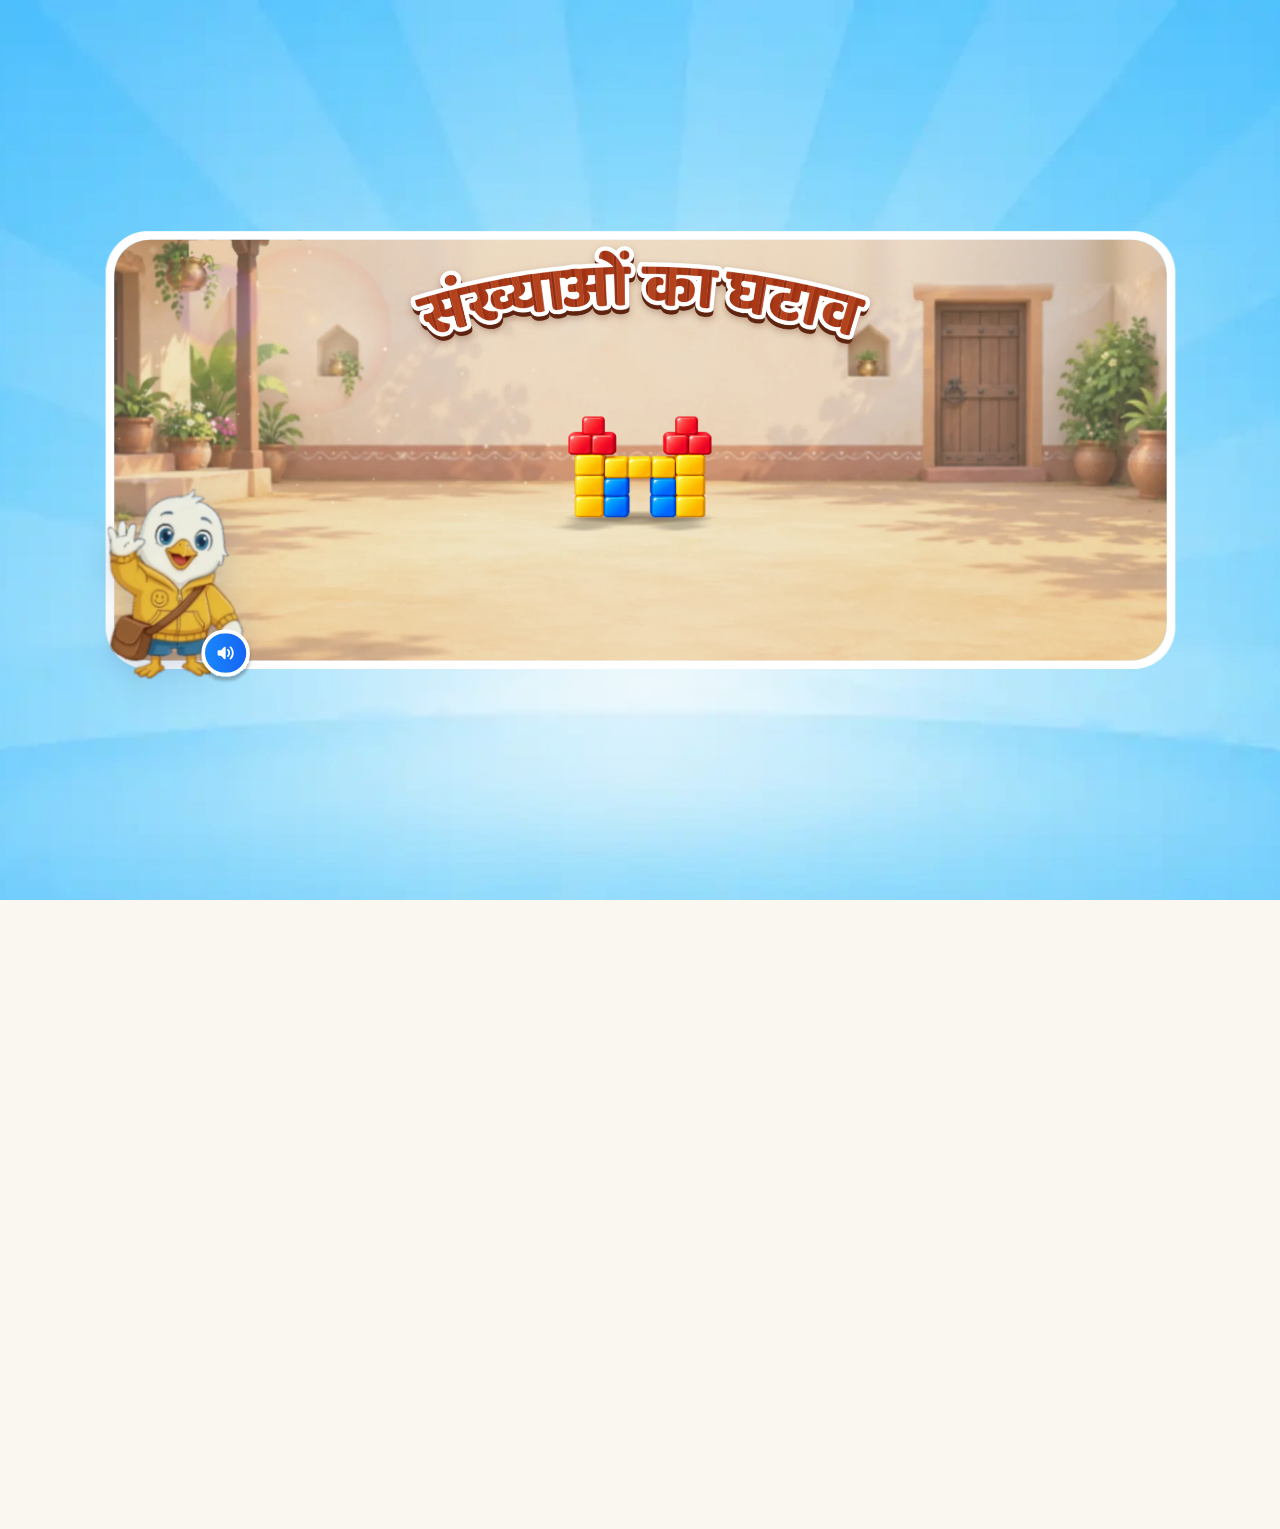
==== MTG2A01_L04_S01.html @ 0cf7c032 "made changes of lead review" ====
<!doctype html>
<html lang="hi" translate="no" class="notranslate">
<head>
<meta charset="utf-8">
<!-- [QA BUG_01] Chrome offered to translate the Hindi, and a translated page breaks the game (Translate rewrites the text the
     engine drives - in HI02H11 the Play button went). The lesson is never to be translated. -->
<meta name="google" content="notranslate">
<meta name="viewport" content="width=device-width, initial-scale=1, viewport-fit=cover">   <!-- [responsive] the page fills the whole screen (notch, home bar); app.js fits the stage inside the safe area -->
<title>SwiftPAL · MTG2A01_L04_S01 · संख्याओं का घटाव</title>
<link rel="icon" href="data:,">   <!-- [QA 15] no favicon request: the browser's automatic /favicon.ico 404 was the last console error -->
<!-- [QA 02] No blank white flash before the loader. style.css is a separate
     request, so without this the very first paint is unstyled. This inline rule
     lands the loader's own colour on the first frame. -->
<style>html,body{background:#FFFFFF;margin:0;}</style>
<link rel="stylesheet" href="style.css?v=20261117h">
<!-- [loading] the landing's own files start downloading with the page, alongside style.css - not only once app.js has
     arrived and asked for them (the boot loader waits for exactly these: app.js Assets, CRIT). http(s) only: on
     file:// a preload of a fetch() fails, and local files need no head start. -->
<script>(function(){ if(!/^https?:$/.test(location.protocol)) return;
  [["assets/fonts/baloo2-800.woff2", "font", "font/woff2"], ["assets/gif/new_landing_swiftee_anim.webp", "fetch"],
   ["assets/startnew_bg_plain.webp", "image"], ["assets/bg_landing_v3.webp", "image"], ["assets/pv_rod11.webp", "image"]
  ].forEach(function(f){ var l = document.createElement("link"); l.rel = "preload"; l.href = f[0]; l.as = f[1];
    if(f[2]) l.type = f[2]; if(f[1] !== "image") l.crossOrigin = "anonymous"; document.head.appendChild(l); });
})();</script>
</head>
<body class="is-start">
<div class="start-bg" aria-hidden="true"></div>
<!-- landing sky: the decorations baked into startnew_bg.webp cannot move, so a matching
     layer drifts + twinkles above it. Edge-masked, so it never competes with the centre card.
     Elements are generated at runtime by FLNMotion.sky (animation kit recipe 1). -->
<div class="sg-glow" aria-hidden="true"></div>
<div class="sg-sky"  aria-hidden="true"></div>
<div class="end-bg"  aria-hidden="true"></div>   <!-- [20a] body-level: position:fixed must NOT sit inside the transformed .stage or it gets hijacked to the stage box (leaves letterbox band) -->

<!-- BOOT LOADER — [template] r4/P2: white boot screen, no-tap auto-dismiss (see boot()) -->
<div class="boot-loader" id="bootLoader">
  <img src="assets/gif/loader.webp" alt="">
</div>

<div class="stage-wrap">
<!-- [responsive] the bands beside / above the stage: 8 mirrored copies of the stage's own backdrop (app.js Screen.bleed) -->
<div class="stage-bleed" id="stageBleed" aria-hidden="true"><i class="b-l"></i><i class="b-r"></i><i class="b-t"></i><i class="b-b"></i><i class="b-tl"></i><i class="b-tr"></i><i class="b-bl"></i><i class="b-br"></i></div>
<div class="stage" id="stage">

  <div class="stage-inner">
    <!-- HEADER -->
    <div class="header-row">
      <div class="prompt-band"><div class="prompt-text" id="promptText">…</div></div>
      <div class="audio-chip" id="audioChip" title="आवाज़ सुनो"><svg viewBox="0 0 62 60" fill="none" xmlns="http://www.w3.org/2000/svg" aria-label="Audio"><g filter="url(#hdrChipShadow)"><rect x="8" y="4" width="46" height="44" rx="22" fill="url(#hdrChipGrad)"/><rect x="6" y="2" width="50" height="48" rx="24" stroke="white" stroke-width="4"/><path d="M29.8466 19.0574C29.8804 19.0524 29.9145 19.0496 29.9487 19.0488C30.6094 19.0317 31.0021 19.5124 31.0015 20.1414C31.0008 20.9661 31.0003 21.7911 31.0005 22.6158L31.001 27.7212L31.0009 30.5591C31.0009 31.0364 31.0122 31.5472 30.9863 32.0228C30.9662 32.2709 30.902 32.4608 30.7251 32.643C30.3831 32.9952 29.8337 33.0842 29.4386 32.7671C29.0784 32.4781 28.7473 32.1159 28.4181 31.7862L26.4414 29.8087C26.1771 29.5426 25.9071 29.2636 25.6339 29.0081C25.0227 28.9649 24.3645 29.017 23.7487 28.9979C23.445 28.9885 23.1625 29.0211 22.8589 28.9606C22.3751 28.8616 22.0618 28.4823 22.0642 27.9824C22.0706 26.5937 22.0287 25.1949 22.0828 23.8081C22.0884 23.6626 22.2302 23.4334 22.3309 23.3252C22.454 23.1907 22.6146 23.0963 22.792 23.0543C23.0567 22.9904 23.5328 23.016 23.8224 23.0128C24.4143 23.0063 25.0171 23.0277 25.609 23.0073C25.6794 22.9529 25.8505 22.7743 25.919 22.706L26.5305 22.0945L28.5396 20.0838C28.9157 19.7059 29.3217 19.1749 29.8466 19.0574Z" fill="white"/><path class="wv wv2" d="M36.2367 18.6905C36.8783 18.6449 37.3041 19.231 37.6725 19.6829C38.7675 21.0046 39.4982 22.5894 39.7923 24.2804C40.2503 26.8763 39.6548 29.5478 38.1378 31.7035C37.8393 32.1274 37.508 32.5324 37.149 32.9063C36.9404 33.1236 36.7646 33.2558 36.4622 33.3081C36.2013 33.3412 35.9378 33.2717 35.7272 33.1144C35.5185 32.9615 35.3816 32.7298 35.3483 32.4733C35.2786 31.9235 35.5696 31.6821 35.8914 31.3297C36.0448 31.1639 36.1901 30.9908 36.3269 30.811C38.3669 28.136 38.4986 24.4654 36.6555 21.6511C36.4826 21.3899 36.2966 21.1376 36.0984 20.8951C35.8252 20.5652 35.3947 20.2691 35.3472 19.8184C35.2845 19.2225 35.6439 18.768 36.2367 18.6905Z" fill="white"/><path class="wv wv1" d="M33.3868 21.5044C33.9769 21.4549 34.2563 21.7845 34.5981 22.1981C35.1982 22.924 35.6149 23.7691 35.8211 24.6886C36.171 26.2384 35.8867 27.8637 35.0314 29.2026C34.7421 29.6568 34.2333 30.3745 33.6937 30.4946C33.1633 30.5437 32.6759 30.2927 32.5495 29.7376C32.3921 29.0462 32.9849 28.6956 33.3274 28.1763C34.2088 26.833 34.1932 25.0908 33.288 23.7635C33.0747 23.4522 32.6159 23.0564 32.5518 22.7133C32.4377 22.1027 32.7745 21.619 33.3868 21.5044Z" fill="white"/></g><defs><filter id="hdrChipShadow" x="0" y="0" width="62" height="60" filterUnits="userSpaceOnUse" color-interpolation-filters="sRGB"><feFlood flood-opacity="0" result="BackgroundImageFix"/><feColorMatrix in="SourceAlpha" type="matrix" values="0 0 0 0 0 0 0 0 0 0 0 0 0 0 0 0 0 0 127 0" result="hardAlpha"/><feOffset dy="4"/><feGaussianBlur stdDeviation="2"/><feComposite in2="hardAlpha" operator="out"/><feColorMatrix type="matrix" values="0 0 0 0 0 0 0 0 0 0 0 0 0 0 0 0 0 0 0.25 0"/><feBlend mode="normal" in2="BackgroundImageFix" result="effect1_dropShadow"/><feBlend mode="normal" in="SourceGraphic" in2="effect1_dropShadow" result="shape"/></filter><linearGradient id="hdrChipGrad" x1="8" y1="26" x2="54" y2="26" gradientUnits="userSpaceOnUse"><stop stop-color="#1987FC"/><stop offset="1" stop-color="#1565F4"/></linearGradient></defs></svg></div>
      <button class="hint-btn" id="hintBtn" title="संकेत">
        <svg viewBox="25 17 22 30" fill="none" xmlns="http://www.w3.org/2000/svg">
          <g class="bulb-rays" stroke="#FFFFFF" stroke-width="3" stroke-linecap="round">
            <line x1="36" y1="14" x2="36" y2="10"/>
            <line x1="25" y1="18" x2="22" y2="15"/>
            <line x1="47" y1="18" x2="50" y2="15"/>
            <line x1="21" y1="27" x2="17" y2="26.5"/>
            <line x1="51" y1="27" x2="55" y2="26.5"/>
          </g>
          <path class="bulb" d="M42.7872 19.7599C41.561 18.7514 40.125 18.0293 38.5841 17.6464C37.0432 17.2635 35.4363 17.2294 33.8806 17.5466C31.8091 17.965 29.9086 18.9894 28.4202 20.4896C26.9317 21.9899 25.9225 23.8985 25.5206 25.9733C25.227 27.5289 25.2804 29.1301 25.6768 30.6628C26.0732 32.1954 26.8029 33.6217 27.8139 34.8399C28.7522 35.8987 29.29 37.2526 29.3339 38.6666V42.6666C29.3339 43.7275 29.7553 44.7449 30.5055 45.495C31.2556 46.2452 32.273 46.6666 33.3339 46.6666H38.6672C39.7281 46.6666 40.7455 46.2452 41.4957 45.495C42.2458 44.7449 42.6672 43.7275 42.6672 42.6666V38.9199C42.712 37.3588 43.2855 35.8592 44.2939 34.6666C46.0607 32.481 46.8936 29.6864 46.6115 26.8901C46.3293 24.0938 44.955 21.5219 42.7872 19.7333V19.7599ZM40.0006 42.6666C40.0006 43.0202 39.8601 43.3594 39.61 43.6094C39.36 43.8595 39.0209 43.9999 38.6672 43.9999H33.3339C32.9803 43.9999 32.6411 43.8595 32.3911 43.6094C32.141 43.3594 32.0006 43.0202 32.0006 42.6666V41.3333H40.0006V42.6666ZM42.2272 33.0133C40.8866 34.6034 40.1044 36.5893 40.0006 38.6666H37.3339V34.6666C37.3339 34.313 37.1934 33.9738 36.9434 33.7238C36.6933 33.4737 36.3542 33.3333 36.0006 33.3333C35.647 33.3333 35.3078 33.4737 35.0578 33.7238C34.8077 33.9738 34.6672 34.313 34.6672 34.6666V38.6666H32.0006C31.9654 36.6241 31.2098 34.6596 29.8672 33.1199C28.9814 32.0586 28.3858 30.7858 28.1383 29.4257C27.8909 28.0656 28.0001 26.6646 28.4554 25.3593C28.9106 24.054 29.6963 22.8889 30.7359 21.9777C31.7755 21.0665 33.0335 20.4402 34.3872 20.1599C35.5506 19.9204 36.7528 19.9429 37.9064 20.2259C39.06 20.5089 40.1361 21.0452 41.0566 21.7959C41.9771 22.5466 42.7189 23.4928 43.2281 24.566C43.7374 25.6391 44.0012 26.8121 44.0006 27.9999C44.0093 29.8262 43.3824 31.5987 42.2272 33.0133Z" fill="white"/>
        </svg>
      </button>
    </div>

    <!-- SLIDE STAGE (engine swaps slides here) -->
    <div class="slide-stage">
      <div class="slide-host" id="slideHost"></div>
      <div class="nudge-hand" id="nudgeHand">
        <!-- FLN animation kit recipes 3 (treatment C, the plain press) + 4 (the tap ripple), review 2026-09-30:
             two wavefronts and three sparks break out of the fingertip as it touches, BEHIND the hand -->
        <span class="nh-tapfx" aria-hidden="true"><i class="fx-ro"></i><i class="fx-ri"></i><i class="fx-sp"></i></span>
        <img data-src="assets/nudge_hand_new.svg" alt="">   <!-- [loading] data-src: its file arrives with the lesson's UI art (app.js Assets), not ahead of the landing's -->
      </div>
    </div>

    <!-- Swiftie buddy: persistent, reacting character (replaces the static header photo + feedback popup) -->
    <div class="mascot-wrap" id="swBuddy"><div class="mascot-circle"><img class="mascot-img" id="swBuddyImg" alt=""></div></div>

    <!-- Nav button — kit-style pill, floats bottom-right -->
    <button class="nav-btn" id="navBtn" disabled>आगे</button>
  </div>


  <!-- TAP-TO-START — uses provided title-screen art -->
  <div class="start-gate" id="startGate">
    <div class="sg-card">
      <!-- ambient scene FX over the room art: sun flare in the window, sunlit dust, lamp-bulb flicker (decorative only) -->
      <div class="sg-fx" aria-hidden="true">
        <!-- soft lens flare in the window, no sun / no rays: one big hazy disc, a smaller violet disc
             overlapping it, a faint glint and a soft haze lobe. .sg-sun stays as a 0x0 anchor - the
             dust system in app.js reads the light source position from it. -->
        <div class="sg-sun"></div>
        <div class="sg-flare2">
          <i class="fl-big"></i><i class="fl-violet"></i><i class="fl-haze"></i><i class="fl-glint"></i>
        </div>
        <div class="sg-lamp"></div>
        <canvas class="sg-dust" id="sgDust"></canvas>   <!-- sunlit dust: physics particle system, see app.js [landing dust] -->
      </div>
      <img class="sg-mascot" data-src="assets/gif/new_landing_swiftee_anim.webp" alt="Swiftee"
           onerror="this.style.display='none'">
      <div class="sg-content">
        <div class="sg-title" id="sgTitle">संख्याओं की जोड़</div>

        <!-- r4/#2: concept strip is now DATA-DRIVEN — the engine fills #sgHero from
             CARD.landing_hero (kind:"concept_strip"). Each tile is a visual example of the
             ordering task (no words); a new game just declares its cells in card.json. -->
        <div class="sg-art" id="sgHero"></div>
      </div>
      <button class="sg-vo" id="sgVo" type="button" aria-label="सुनो"><svg viewBox="0 0 62 60" fill="none" xmlns="http://www.w3.org/2000/svg" aria-label="Audio"><g filter="url(#sgChipShadow)"><rect x="8" y="4" width="46" height="44" rx="22" fill="url(#sgChipGrad)"/><rect x="6" y="2" width="50" height="48" rx="24" stroke="white" stroke-width="4"/><path d="M29.8466 19.0574C29.8804 19.0524 29.9145 19.0496 29.9487 19.0488C30.6094 19.0317 31.0021 19.5124 31.0015 20.1414C31.0008 20.9661 31.0003 21.7911 31.0005 22.6158L31.001 27.7212L31.0009 30.5591C31.0009 31.0364 31.0122 31.5472 30.9863 32.0228C30.9662 32.2709 30.902 32.4608 30.7251 32.643C30.3831 32.9952 29.8337 33.0842 29.4386 32.7671C29.0784 32.4781 28.7473 32.1159 28.4181 31.7862L26.4414 29.8087C26.1771 29.5426 25.9071 29.2636 25.6339 29.0081C25.0227 28.9649 24.3645 29.017 23.7487 28.9979C23.445 28.9885 23.1625 29.0211 22.8589 28.9606C22.3751 28.8616 22.0618 28.4823 22.0642 27.9824C22.0706 26.5937 22.0287 25.1949 22.0828 23.8081C22.0884 23.6626 22.2302 23.4334 22.3309 23.3252C22.454 23.1907 22.6146 23.0963 22.792 23.0543C23.0567 22.9904 23.5328 23.016 23.8224 23.0128C24.4143 23.0063 25.0171 23.0277 25.609 23.0073C25.6794 22.9529 25.8505 22.7743 25.919 22.706L26.5305 22.0945L28.5396 20.0838C28.9157 19.7059 29.3217 19.1749 29.8466 19.0574Z" fill="white"/><path class="wv wv2" d="M36.2367 18.6905C36.8783 18.6449 37.3041 19.231 37.6725 19.6829C38.7675 21.0046 39.4982 22.5894 39.7923 24.2804C40.2503 26.8763 39.6548 29.5478 38.1378 31.7035C37.8393 32.1274 37.508 32.5324 37.149 32.9063C36.9404 33.1236 36.7646 33.2558 36.4622 33.3081C36.2013 33.3412 35.9378 33.2717 35.7272 33.1144C35.5185 32.9615 35.3816 32.7298 35.3483 32.4733C35.2786 31.9235 35.5696 31.6821 35.8914 31.3297C36.0448 31.1639 36.1901 30.9908 36.3269 30.811C38.3669 28.136 38.4986 24.4654 36.6555 21.6511C36.4826 21.3899 36.2966 21.1376 36.0984 20.8951C35.8252 20.5652 35.3947 20.2691 35.3472 19.8184C35.2845 19.2225 35.6439 18.768 36.2367 18.6905Z" fill="white"/><path class="wv wv1" d="M33.3868 21.5044C33.9769 21.4549 34.2563 21.7845 34.5981 22.1981C35.1982 22.924 35.6149 23.7691 35.8211 24.6886C36.171 26.2384 35.8867 27.8637 35.0314 29.2026C34.7421 29.6568 34.2333 30.3745 33.6937 30.4946C33.1633 30.5437 32.6759 30.2927 32.5495 29.7376C32.3921 29.0462 32.9849 28.6956 33.3274 28.1763C34.2088 26.833 34.1932 25.0908 33.288 23.7635C33.0747 23.4522 32.6159 23.0564 32.5518 22.7133C32.4377 22.1027 32.7745 21.619 33.3868 21.5044Z" fill="white"/></g><defs><filter id="sgChipShadow" x="0" y="0" width="62" height="60" filterUnits="userSpaceOnUse" color-interpolation-filters="sRGB"><feFlood flood-opacity="0" result="BackgroundImageFix"/><feColorMatrix in="SourceAlpha" type="matrix" values="0 0 0 0 0 0 0 0 0 0 0 0 0 0 0 0 0 0 127 0" result="hardAlpha"/><feOffset dy="4"/><feGaussianBlur stdDeviation="2"/><feComposite in2="hardAlpha" operator="out"/><feColorMatrix type="matrix" values="0 0 0 0 0 0 0 0 0 0 0 0 0 0 0 0 0 0 0.25 0"/><feBlend mode="normal" in2="BackgroundImageFix" result="effect1_dropShadow"/><feBlend mode="normal" in="SourceGraphic" in2="effect1_dropShadow" result="shape"/></filter><linearGradient id="sgChipGrad" x1="8" y1="26" x2="54" y2="26" gradientUnits="userSpaceOnUse"><stop stop-color="#1987FC"/><stop offset="1" stop-color="#1565F4"/></linearGradient></defs></svg></button>
      <button class="sg-btn sg-btn--art sg-btn--play sg-waiting" id="sgBtn" type="button" aria-label="शुरू करें" aria-disabled="true"><img src="assets/btn-play-round-waiting.svg" alt="" draggable="false"></button>
    </div>
  </div>

  <!-- END / CELEBRATION -->
  <div class="end-screen" id="endScreen">
    <div class="confetti" id="confetti"></div>
    <div class="end-title" id="endTitle"></div>
    <div class="end-subtitle" id="endSubtitle"></div>
    <img class="end-mascot" data-src="assets/last_swifty_still.webp" alt="Swiftee"
         onerror="this.replaceWith(Object.assign(document.createElement('span'),{className:'end-mascot',textContent:'🎉'}))">
    <button class="end-btn" id="endBtn">आगे बढ़ें →</button>
  </div>

  <!-- DEV VALIDATOR BANNER -->
  <div class="dev-banner" id="devBanner"></div>

</div></div>


<!-- PHASE-TRANSITION PEEK GATE - [20a PT-3] BODY-LEVEL so position:fixed covers the FULL
     viewport (a transformed ancestor like the scaled .stage would hijack fixed positioning
     and shrink the gate with the stage - production pattern). -->
<div class="phase-gate" id="phaseGate">
    <div class="pg-title" id="phaseGateTitle"></div>
    <img id="phaseGateImg" alt="">   <!-- (its picture: a blob: URL of peeking_talk_up.webp per gate, app.js phaseBlurTransition) -->
    <canvas id="phaseGateCv" style="display:none" aria-hidden="true"></canvas>   <!-- [peek-7] the same clip, drawn by app.js PeekPlayer; the <img> is its fallback -->
</div>

<!-- CORRECT-ANSWER CONFETTI (FLN animation kit recipe 7) - BODY-LEVEL for the same reason: it falls over the WHOLE
     window, the letterbox beside the stage included (review 2026-09-30: "not covering the full horizontal space");
     inside .stage-inner it was clipped to the scaled 1333px stage. -->
<div class="fx-layer" id="fxLayer" aria-hidden="true"></div>

<!-- [responsive] a phone or tablet held upright: the lesson is landscape - a card asks for a turn (html.ask-rotate,
     app.js Screen). On Android a tap on it goes full screen in landscape, which turns the screen by itself. -->
<div class="rotate-ask" id="rotateAsk" role="dialog" aria-label="फ़ोन को घुमाइए">
  <div class="ra-phone" aria-hidden="true"><i></i></div>
  <div class="ra-text">फ़ोन को घुमाइए</div>
</div>

<!-- ============ CARD DATA (embedded; in prod the compiler does this) ============ -->
<script type="application/json" id="cardData">
{
 "version": "0.2",
 "skill_code": "MTG2A01_L04_S01",
 "lo_code": "MTG2A01_L04",
 "grade": "G2",
 "attribute": "A01",
 "skill_type": "CORE",
 "part_label": "",
 "theme": "toybox",
 "title": {
  "hi": "संख्याओं का घटाव",
  "en": "Subtract horizontally without regrouping"
 },
 "landing_hero": {
  "kind": "pv_story",
  "people": [
   "aman",
   "meera"
  ],
  "build": "castle",
  "title_look": "wall",
  "start_at": 2.9
 },
 "skill_description_hi": "दो अंकों की संख्या में से दो अंकों की संख्या (बिना हासिल के) क्षैतिज रूप में घटाता है।",
 "phase_distribution": {
  "tutorial": 4,
  "guided": 2,
  "practice": 6
 },
 "scaffold_rules": {
  "nudge_timeout_ms": {
   "tutorial": 7000,
   "guided": 7000,
   "practice": 7000,
   "independent": 7000
  },
  "max_attempts": 3
 },
 "signals_expected": [
  "slide_entered",
  "slide_completed",
  "pv_build_done",
  "pv_remove_done",
  "mcq_correct",
  "numpad_correct",
  "mastery_score",
  "lesson_completed"
 ],
 "assets": {
  "audio_ext": "ogg",
  "img_ext": "webp",
  "audio": {
   "sfx_celebrate": "assets/voiceover/sfx_celebrate.ogg",
   "vo_ask_pick": "assets/voiceover/vo_ask_pick.ogg",
   "vo_cel": "assets/voiceover/vo_cel.ogg",
   "vo_g2_build": "assets/voiceover/vo_g2_build.ogg",
   "vo_g2_correct": "assets/voiceover/vo_g2_correct.ogg",
   "vo_g2_correct_plain": "assets/voiceover/vo_g2_correct_plain.ogg",
   "vo_g2_h2": "assets/voiceover/vo_g2_h2.ogg",
   "vo_g2_prompt": "assets/voiceover/vo_g2_prompt.ogg",
   "vo_g2_reveal": "assets/voiceover/vo_g2_reveal.ogg",
   "vo_g2_rm_ones": "assets/voiceover/vo_g2_rm_ones.ogg",
   "vo_g2_rm_tens": "assets/voiceover/vo_g2_rm_tens.ogg",
   "vo_g2_sub": "assets/voiceover/vo_g2_sub.ogg",
   "vo_g3_correct": "assets/voiceover/vo_g3_correct.ogg",
   "vo_g3_correct_plain": "assets/voiceover/vo_g3_correct_plain.ogg",
   "vo_g3_h2": "assets/voiceover/vo_g3_h2.ogg",
   "vo_g3_prompt": "assets/voiceover/vo_g3_prompt.ogg",
   "vo_g3_reveal": "assets/voiceover/vo_g3_reveal.ogg",
   "vo_g3_rm_ones": "assets/voiceover/vo_g3_rm_ones.ogg",
   "vo_g3_rm_ones0": "assets/voiceover/vo_g3_rm_ones0.ogg",
   "vo_g3_rm_tens": "assets/voiceover/vo_g3_rm_tens.ogg",
   "vo_g3_sub": "assets/voiceover/vo_g3_sub.ogg",
   "vo_h_order": "assets/voiceover/vo_h_order.ogg",
   "vo_h_recount": "assets/voiceover/vo_h_recount.ogg",
   "vo_idle_build_o": "assets/voiceover/vo_idle_build_o.ogg",
   "vo_idle_build_t": "assets/voiceover/vo_idle_build_t.ogg",
   "vo_idle_rm_o": "assets/voiceover/vo_idle_rm_o.ogg",
   "vo_idle_rm_t": "assets/voiceover/vo_idle_rm_t.ogg",
   "vo_landing": "assets/voiceover/vo_landing.ogg",
   "vo_num_1": "assets/voiceover/vo_num_1.ogg",
   "vo_num_2": "assets/voiceover/vo_num_2.ogg",
   "vo_num_3": "assets/voiceover/vo_num_3.ogg",
   "vo_p1_ask": "assets/voiceover/vo_p1_ask.ogg",
   "vo_p1_correct": "assets/voiceover/vo_p1_correct.ogg",
   "vo_p1_correct_plain": "assets/voiceover/vo_p1_correct_plain.ogg",
   "vo_p1_h2": "assets/voiceover/vo_p1_h2.ogg",
   "vo_p1_prompt": "assets/voiceover/vo_p1_prompt.ogg",
   "vo_p1_reveal": "assets/voiceover/vo_p1_reveal.ogg",
   "vo_p1_rm_ones": "assets/voiceover/vo_p1_rm_ones.ogg",
   "vo_p2_correct": "assets/voiceover/vo_p2_correct.ogg",
   "vo_p2_correct_plain": "assets/voiceover/vo_p2_correct_plain.ogg",
   "vo_p2_h2": "assets/voiceover/vo_p2_h2.ogg",
   "vo_p2_prompt": "assets/voiceover/vo_p2_prompt.ogg",
   "vo_p2_remove": "assets/voiceover/vo_p2_remove.ogg",
   "vo_p2_reveal": "assets/voiceover/vo_p2_reveal.ogg",
   "vo_p3_correct": "assets/voiceover/vo_p3_correct.ogg",
   "vo_p3_correct_plain": "assets/voiceover/vo_p3_correct_plain.ogg",
   "vo_p3_h2": "assets/voiceover/vo_p3_h2.ogg",
   "vo_p3_prompt": "assets/voiceover/vo_p3_prompt.ogg",
   "vo_p3_reveal": "assets/voiceover/vo_p3_reveal.ogg",
   "vo_p4_h2": "assets/voiceover/vo_p4_h2.ogg",
   "vo_p4_reveal": "assets/voiceover/vo_p4_reveal.ogg",
   "vo_p67_correct": "assets/voiceover/vo_p67_correct.ogg",
   "vo_p67_correct_plain": "assets/voiceover/vo_p67_correct_plain.ogg",
   "vo_p67_h2": "assets/voiceover/vo_p67_h2.ogg",
   "vo_p67_prompt": "assets/voiceover/vo_p67_prompt.ogg",
   "vo_p67_reveal": "assets/voiceover/vo_p67_reveal.ogg",
   "vo_p90_correct": "assets/voiceover/vo_p90_correct.ogg",
   "vo_p90_correct_plain": "assets/voiceover/vo_p90_correct_plain.ogg",
   "vo_p90_prompt": "assets/voiceover/vo_p90_prompt.ogg",
   "vo_pt_guided": "assets/voiceover/vo_pt_guided.ogg",
   "vo_pt_practice": "assets/voiceover/vo_pt_practice.ogg",
   "vo_pt_tutorial": "assets/voiceover/vo_pt_tutorial.ogg",
   "vo_rm_guide": "assets/voiceover/vo_rm_guide.ogg",
   "vo_rm_ones_less": "assets/voiceover/vo_rm_ones_less.ogg",
   "vo_rm_ones_more": "assets/voiceover/vo_rm_ones_more.ogg",
   "vo_rm_tens_more": "assets/voiceover/vo_rm_tens_more.ogg",
   "vo_t1_a": "assets/voiceover/vo_t1_a.ogg",
   "vo_t1_ask": "assets/voiceover/vo_t1_ask.ogg",
   "vo_t1_b": "assets/voiceover/vo_t1_b.ogg",
   "vo_t1_learn": "assets/voiceover/vo_t1_learn.ogg",
   "vo_t2_built": "assets/voiceover/vo_t2_built.ogg",
   "vo_t2_digits": "assets/voiceover/vo_t2_digits.ogg",
   "vo_t2_head": "assets/voiceover/vo_t2_head.ogg",
   "vo_t2_intro": "assets/voiceover/vo_t2_intro.ogg",
   "vo_t2_ones": "assets/voiceover/vo_t2_ones.ogg",
   "vo_t2_ones_left": "assets/voiceover/vo_t2_ones_left.ogg",
   "vo_t2_rm_ones": "assets/voiceover/vo_t2_rm_ones.ogg",
   "vo_t2_rm_tens": "assets/voiceover/vo_t2_rm_tens.ogg",
   "vo_t2_sub": "assets/voiceover/vo_t2_sub.ogg",
   "vo_t2_tens": "assets/voiceover/vo_t2_tens.ogg",
   "vo_t2_tens_left": "assets/voiceover/vo_t2_tens_left.ogg",
   "vo_t2_total": "assets/voiceover/vo_t2_total.ogg",
   "vo_t3_a": "assets/voiceover/vo_t3_a.ogg",
   "vo_t3_b": "assets/voiceover/vo_t3_b.ogg",
   "vo_t3_c": "assets/voiceover/vo_t3_c.ogg",
   "vo_t3s_a": "assets/voiceover/vo_t3s_a.ogg",
   "vo_t3s_ask": "assets/voiceover/vo_t3s_ask.ogg",
   "vo_t3s_b": "assets/voiceover/vo_t3s_b.ogg",
   "vo_t3s_head": "assets/voiceover/vo_t3s_head.ogg",
   "vo_t3s_learn": "assets/voiceover/vo_t3s_learn.ogg",
   "vo_t4_built": "assets/voiceover/vo_t4_built.ogg",
   "vo_t4_digits": "assets/voiceover/vo_t4_digits.ogg",
   "vo_t4_intro": "assets/voiceover/vo_t4_intro.ogg",
   "vo_t4_ones": "assets/voiceover/vo_t4_ones.ogg",
   "vo_t4_ones_left": "assets/voiceover/vo_t4_ones_left.ogg",
   "vo_t4_rm_ones": "assets/voiceover/vo_t4_rm_ones.ogg",
   "vo_t4_rm_tens": "assets/voiceover/vo_t4_rm_tens.ogg",
   "vo_t4_story_a": "assets/voiceover/vo_t4_story_a.ogg",
   "vo_t4_story_b": "assets/voiceover/vo_t4_story_b.ogg",
   "vo_t4_story_c": "assets/voiceover/vo_t4_story_c.ogg",
   "vo_t4_sub": "assets/voiceover/vo_t4_sub.ogg",
   "vo_t4_tens": "assets/voiceover/vo_t4_tens.ogg",
   "vo_t4_tens_left": "assets/voiceover/vo_t4_tens_left.ogg",
   "vo_t4_total": "assets/voiceover/vo_t4_total.ogg",
   "vo_zero": "assets/voiceover/vo_zero.ogg"
  },
  "audio_text": {
   "vo_ask_pick": "अब कितने बचे? सही संख्या चुनिए।",
   "vo_cel": "बहुत बढ़िया, दोस्त! तुमने कमाल कर दिया!",
   "vo_g2_build": "सबसे पहले ब्लॉक्स की सहायता से 47 बनाइए, जिसमें 4 दहाई और 7 इकाई होते हैं।",
   "vo_g2_correct": "शाबाश! 47 घटा 20 बराबर 27।",
   "vo_g2_correct_plain": "47 घटा 20 बराबर 27।",
   "vo_g2_h2": "47 में से 20 घटाने पर, 2 दहाई और 7 इकाई बचती हैं।",
   "vo_g2_prompt": "47 में से 20 घटाइए।",
   "vo_g2_reveal": "47 में से 20 घटाने पर 27 बचता है। तो सही संख्या यह है।",
   "vo_g2_rm_ones": "पहले इकाई घटाइए।",
   "vo_g2_rm_tens": "अब दहाई घटाइए। 4 दहाई में से 2 दहाई हटाइए।",
   "vo_g2_sub": "और अब 20 घटाते हैं। 20 में 2 दहाई और 0 इकाई होती हैं।",
   "vo_g3_correct": "शाबाश! 58 घटा 30 बराबर 28।",
   "vo_g3_correct_plain": "58 घटा 30 बराबर 28।",
   "vo_g3_h2": "58 में से 30 घटाने पर, 2 दहाई और 8 इकाई बचती हैं।",
   "vo_g3_prompt": "58 में से 30 घटाइए।",
   "vo_g3_reveal": "58 में से 30 घटाने पर 28 बचता है। तो सही संख्या यह है।",
   "vo_g3_rm_ones": "पहले इकाई घटाइए, फिर दहाई घटाइए।",
   "vo_g3_rm_ones0": "पहले इकाइयाँ घटाइए। 8 इकाई में से शून्य इकाई घटाते हैं।",
   "vo_g3_rm_tens": "अब दहाई घटाइए। 5 दहाई में से 3 दहाई हटाइए।",
   "vo_g3_sub": "30 में 3 दहाई और 0 इकाई होती हैं।",
   "vo_h_order": "संख्याओं में से पहले इकाई में से घटाइए, फिर दहाई में से घटाइए।",
   "vo_h_recount": "बची हुई दहाई और इकाई को दोबारा गिनिए।",
   "vo_idle_build_o": "अब इकाई बनाइए।",
   "vo_idle_build_t": "अब दहाई बनाइए।",
   "vo_idle_rm_o": "अब इकाई हटाइए।",
   "vo_idle_rm_t": "अब दहाई हटाइए।",
   "vo_landing": "नमस्ते दोस्त! मैं हूँ स्विफ्टी! आज हम संख्याओं को घटाना सीखेंगे।",
   "vo_num_1": "एक।",
   "vo_num_2": "दो।",
   "vo_num_3": "तीन।",
   "vo_p1_ask": "अब कितने बचे? इस डिब्बे पर सही संख्या टाइप करिए।",
   "vo_p1_correct": "शाबाश! 79 घटा 34 बराबर 45।",
   "vo_p1_correct_plain": "79 घटा 34 बराबर 45।",
   "vo_p1_h2": "79 में से 34 घटाने पर, 4 दहाई और 5 इकाई बचती हैं।",
   "vo_p1_prompt": "79 में से 34 घटाइए।",
   "vo_p1_reveal": "79 में से 34 घटाने पर 45 बचता है। तो सही संख्या यह है।",
   "vo_p1_rm_ones": "पहले इकाई घटाइए, फिर दहाई घटाइए।",
   "vo_p2_correct": "शाबाश! आपने सही संख्या चुन ली। 86 घटा 56 बराबर 30।",
   "vo_p2_correct_plain": "आपने सही संख्या चुन ली। 86 घटा 56 बराबर 30।",
   "vo_p2_h2": "86 में से 56 घटाने पर, 3 दहाई और 0 इकाई बचती हैं।",
   "vo_p2_prompt": "86 में से 56 घटाइए और फिर सही संख्या चुनिए।",
   "vo_p2_remove": "दिए हुए ब्लॉक्स पर टैप करके 56 ब्लॉक्स हटाइए। पहले इकाई में से हटाइए, फिर दहाई में से।",
   "vo_p2_reveal": "86 में से 56 घटाने पर 30 बचता है। तो सही संख्या यह है।",
   "vo_p3_correct": "शाबाश! आपने सही संख्या चुन ली। 45 घटा 12 बराबर 33।",
   "vo_p3_correct_plain": "आपने सही संख्या चुन ली। 45 घटा 12 बराबर 33।",
   "vo_p3_h2": "45 में से 12 घटाने पर, 3 दहाई और 3 इकाई बचती हैं।",
   "vo_p3_prompt": "45 में से 12 घटाइए और सही संख्या चुनिए।",
   "vo_p3_reveal": "45 में से 12 घटाने पर 33 बचता है। तो सही संख्या यह है।",
   "vo_p4_h2": "90 में से 40 घटाने पर, 5 दहाई और 0 इकाई बचती हैं।",
   "vo_p4_reveal": "90 में से 40 घटाने पर 50 बचता है। तो सही संख्या यह है।",
   "vo_p67_correct": "शाबाश! आपने सही संख्या चुन ली। 67 घटा 53 बराबर 14।",
   "vo_p67_correct_plain": "आपने सही संख्या चुन ली। 67 घटा 53 बराबर 14।",
   "vo_p67_h2": "67 में से 53 घटाने पर, 1 दहाई और 4 इकाई बचती हैं।",
   "vo_p67_prompt": "67 में से 53 घटाइए और सही संख्या चुनिए।",
   "vo_p67_reveal": "67 में से 53 घटाने पर 14 बचता है। तो सही संख्या यह है।",
   "vo_p90_correct": "शाबाश! 90 घटा 40 बराबर 50।",
   "vo_p90_correct_plain": "90 घटा 40 बराबर 50।",
   "vo_p90_prompt": "90 में से 40 घटाइए।",
   "vo_pt_guided": "बहुत बढ़िया! अब हम साथ मिलकर शुरू करते हैं। चलिए, साथ में करें!",
   "vo_pt_practice": "वाह! अब आपकी बारी।",
   "vo_pt_tutorial": "ध्यान से देखिए और मेरे साथ जानिए। चलिए, शुरू करें!",
   "vo_rm_guide": "सिर्फ़ इतने हटाइए।",
   "vo_rm_ones_less": "आपने इकाई में कम हटाए हैं। दोबारा कोशिश करिए।",
   "vo_rm_ones_more": "आपने इकाई में ज़्यादा हटाए हैं। दोबारा कोशिश करिए।",
   "vo_rm_tens_more": "आपने दहाई में ज़्यादा हटाए हैं। दोबारा कोशिश करिए।",
   "vo_t1_a": "मीरा के पास कुल पच्चीस ब्लॉक्स हैं,",
   "vo_t1_ask": "चलिए, पता करते हैं, मीरा के पास अब कितने ब्लॉक्स बचे हैं?",
   "vo_t1_b": "उनमें से तेरह ब्लॉक्स मीरा ने अमन को दिए हैं।",
   "vo_t1_learn": "इसके लिए हम सीखते हैं, पच्चीस में से तेरह घटाने पर कितने बचते हैं?",
   "vo_t2_built": "यह हमने ब्लॉक्स से संख्या पच्चीस बना ली।",
   "vo_t2_digits": "25 में 2 दहाई और 5 इकाई हैं।",
   "vo_t2_head": "आइए।",
   "vo_t2_intro": "पहले ब्लॉक्स की सहायता से 25 बनाते हैं।",
   "vo_t2_ones": "और 5 इकाई के लिए 5 ब्लॉक्स रखते हैं।",
   "vo_t2_ones_left": "5 इकाई में से 3 इकाई घटाने पर बचीं, 2 इकाई।",
   "vo_t2_rm_ones": "पहले इकाइयाँ घटाते हैं। 5 इकाई में से 3 इकाई हटाते हैं।",
   "vo_t2_rm_tens": "अब आप दहाइयाँ घटाइए। 2 दहाई में से 1 दहाई हटाइए।",
   "vo_t2_sub": "अब 25 में से 13 घटाते हैं। 13 में 1 दहाई और 3 इकाई होते हैं।",
   "vo_t2_tens": "2 दहाई के लिए 2 बंडल रखते हैं। ध्यान रखिए, एक बंडल में 10 ब्लॉक्स हैं।",
   "vo_t2_tens_left": "बहुत बढ़िया! 2 दहाई में से 1 दहाई घटाने पर बचे, 1 दहाई।",
   "vo_t2_total": "25 में से 13 घटाने पर हमें मिलीं, 1 दहाई और 2 इकाई, यानी 12",
   "vo_t3_a": "यहाँ हमने पच्चीस में से तेरह घटाए हैं, तो बचे 12।",
   "vo_t3_b": "अब इस डिब्बे में 12 आएगा।",
   "vo_t3_c": "यानी मीरा के पास कुल 12 ब्लॉक्स बचे।",
   "vo_t3s_a": "रोहन के पास कुल चौंतीस ब्लॉक्स हैं,",
   "vo_t3s_ask": "चलिए, पता करते हैं, रोहन के पास अब कितने ब्लॉक्स बचे हैं?",
   "vo_t3s_b": "उनमें से इक्कीस ब्लॉक्स रोहन ने मोनी को दिए हैं।",
   "vo_t3s_head": "आइए, एक और उदाहरण करते हैं।",
   "vo_t3s_learn": "इसके लिए हम सीखते हैं, चौंतीस में से इक्कीस घटाने पर कितने बचते हैं?",
   "vo_t4_built": "बहुत बढ़िया! आपने ब्लॉक्स से संख्या चौंतीस बना ली।",
   "vo_t4_digits": "34 में 3 दहाई और 4 इकाई हैं।",
   "vo_t4_intro": "अब आप ब्लॉक्स की सहायता से 34 बनाइए।",
   "vo_t4_ones": "अब 4 इकाई के लिए 4 ब्लॉक्स रखिए।",
   "vo_t4_ones_left": "4 इकाई में से 1 इकाई घटाने पर बचीं, 3 इकाई।",
   "vo_t4_rm_ones": "पहले आप इकाइयाँ घटाइए। 4 इकाई में से 1 इकाई हटाइए।",
   "vo_t4_rm_tens": "अब आप दहाइयाँ घटाइए। 3 दहाई में से 2 दहाई हटाइए।",
   "vo_t4_story_a": "यहाँ हमने चौंतीस में से इक्कीस घटाए हैं, तो बचे 13।",
   "vo_t4_story_b": "अब इस डिब्बे में 13 आएगा।",
   "vo_t4_story_c": "यानी रोहन के पास कुल 13 ब्लॉक्स बचे।",
   "vo_t4_sub": "अब 34 में से 21 घटाते हैं। 21 में 2 दहाई और 1 इकाई होते हैं।",
   "vo_t4_tens": "3 दहाई के लिए 3 बंडल रखिए।",
   "vo_t4_tens_left": "बहुत बढ़िया! 3 दहाई में से 2 दहाई घटाने पर बचे, 1 दहाई।",
   "vo_t4_total": "34 में से 21 घटाने पर हमें मिलीं, 1 दहाई और 3 इकाई, यानी 13",
   "vo_zero": "शून्य यानी कुछ नहीं।"
  }
 },
 "slides": [
  {
   "id": "T1",
   "phase": "tutorial",
   "eis": "iconic",
   "type": "STORY_SUB",
   "prompt_hi": "",
   "audio": {
    "a": "vo_t1_a",
    "b": "vo_t1_b",
    "ask": "vo_t1_ask",
    "learn": "vo_t1_learn"
   },
   "data": {
    "mode": "ask",
    "a": 25,
    "b": 13,
    "words": {
     "a": "पच्चीस",
     "b": "तेरह"
    },
    "people": [
     {
      "who": "meera"
     },
     {
      "who": "aman"
     }
    ],
    "cues": {
     "build": {
      "a": 0.443,
      "op": 0.076,
      "b": 0.238,
      "eq": 0.593,
      "q": 0.795
     },
     "learn": {
      "a": 0.362,
      "op": 0.454,
      "b": 0.546,
      "q": 0.73
     },
     "names": {
      "a": [
       [
        0.084,
        "meera"
       ]
      ],
      "b": [
       [
        0.471,
        "meera"
       ],
       [
        0.615,
        "aman"
       ]
      ],
      "ask": [
       [
        0.376,
        "meera"
       ]
      ]
     }
    }
   }
  },
  {
   "id": "T2",
   "phase": "tutorial",
   "eis": "iconic",
   "type": "PV_SUB_DEMO",
   "prompt_hi": "",
   "audio": {
    "head": "vo_t2_head",
    "intro": "vo_t2_intro",
    "digits": "vo_t2_digits",
    "tens": "vo_t2_tens",
    "ones": "vo_t2_ones",
    "built": "vo_t2_built",
    "sub": "vo_t2_sub",
    "rm_ones": "vo_t2_rm_ones",
    "ones_left": "vo_t2_ones_left",
    "rm_tens": "vo_t2_rm_tens",
    "tens_left": "vo_t2_tens_left",
    "total": "vo_t2_total",
    "story_a": "vo_t3_a",
    "story_b": "vo_t3_b",
    "story_c": "vo_t3_c"
   },
   "data": {
    "a": 25,
    "b": 13,
    "eq_prompt": "25 − 13 = ?",
    "idle_ms": 3000,
    "fill_at": 0.5,
    "cues": {
     "digits": {
      "t": 0.334,
      "o": 0.603
     },
     "ones_left": {
      "o": 0.753
     },
     "tens_left": {
      "t": 0.806
     },
     "total": {
      "t": 0.552,
      "o": 0.69,
      "n": 0.817
     },
     "sub": {
      "a": 0.075,
      "op": 0.164,
      "b": 0.243,
      "q": 0.332,
      "t": 0.6,
      "o": 0.734
     },
     "total_eq": {
      "a": 0.038,
      "op": 0.119,
      "b": 0.181,
      "eq": 0.815,
      "q": 0.899,
      "x": 0.325,
      "show": 0.325
     },
     "bundle": {
      "at": 0.581
     },
     "story": {
      "a": 0.214,
      "b": 0.43,
      "n": 0.723,
      "c": 0.49
     },
     "rm_ones_dg": [
      [
       0.413,
       "a",
       "o"
      ],
      [
       0.647,
       "b",
       "o"
      ]
     ],
     "rm_tens_dg": [
      [
       0.411,
       "a",
       "t"
      ],
      [
       0.675,
       "b",
       "t"
      ]
     ],
     "ones_left_dg": [
      [
       0.061,
       "a",
       "o"
      ],
      [
       0.331,
       "b",
       "o"
      ]
     ],
     "tens_left_dg": [
      [
       0.239,
       "a",
       "t"
      ],
      [
       0.466,
       "b",
       "t"
      ]
     ],
     "names": {
      "story_c": [
       [
        0.167,
        "meera"
       ]
      ]
     }
    }
   }
  },
  {
   "id": "T3",
   "phase": "tutorial",
   "eis": "iconic",
   "type": "STORY_SUB",
   "prompt_hi": "",
   "audio": {
    "head": "vo_t3s_head",
    "a": "vo_t3s_a",
    "b": "vo_t3s_b",
    "ask": "vo_t3s_ask",
    "learn": "vo_t3s_learn"
   },
   "data": {
    "mode": "ask",
    "a": 34,
    "b": 21,
    "words": {
     "a": "चौंतीस",
     "b": "इक्कीस"
    },
    "people": [
     {
      "who": "rohan"
     },
     {
      "who": "moni"
     }
    ],
    "cues": {
     "build": {
      "a": 0.443,
      "op": 0.072,
      "b": 0.225,
      "eq": 0.595,
      "q": 0.801
     },
     "learn": {
      "a": 0.353,
      "op": 0.442,
      "b": 0.531,
      "q": 0.735
     },
     "names": {
      "a": [
       [
        0.083,
        "rohan"
       ]
      ],
      "b": [
       [
        0.481,
        "rohan"
       ],
       [
        0.618,
        "moni"
       ]
      ],
      "ask": [
       [
        0.375,
        "rohan"
       ]
      ]
     }
    }
   }
  },
  {
   "id": "T4",
   "phase": "tutorial",
   "eis": "iconic",
   "type": "PV_SUB_DEMO",
   "prompt_hi": "",
   "audio": {
    "head": "vo_t2_head",
    "intro": "vo_t4_intro",
    "digits": "vo_t4_digits",
    "tens": "vo_t4_tens",
    "ones": "vo_t4_ones",
    "built": "vo_t4_built",
    "sub": "vo_t4_sub",
    "rm_ones": "vo_t4_rm_ones",
    "ones_left": "vo_t4_ones_left",
    "rm_tens": "vo_t4_rm_tens",
    "tens_left": "vo_t4_tens_left",
    "total": "vo_t4_total",
    "story_a": "vo_t4_story_a",
    "story_b": "vo_t4_story_b",
    "story_c": "vo_t4_story_c"
   },
   "data": {
    "a": 34,
    "b": 21,
    "eq_prompt": "34 − 21 = ?",
    "idle_ms": 3000,
    "fill_at": 0.5,
    "child_build": true,
    "cues": {
     "digits": {
      "t": 0.338,
      "o": 0.597
     },
     "ones_left": {
      "o": 0.757
     },
     "tens_left": {
      "t": 0.802
     },
     "total": {
      "t": 0.551,
      "o": 0.688,
      "n": 0.814
     },
     "sub": {
      "a": 0.075,
      "op": 0.164,
      "b": 0.242,
      "q": 0.332,
      "t": 0.6,
      "o": 0.735
     },
     "total_eq": {
      "a": 0.039,
      "op": 0.13,
      "b": 0.21,
      "eq": 0.814,
      "q": 0.871,
      "show": 0.403
     },
     "story": {
      "a": 0.206,
      "b": 0.417,
      "n": 0.733,
      "c": 0.489
     },
     "rm_ones_dg": [
      [
       0.43,
       "a",
       "o"
      ],
      [
       0.683,
       "b",
       "o"
      ]
     ],
     "rm_tens_dg": [
      [
       0.411,
       "a",
       "t"
      ],
      [
       0.672,
       "b",
       "t"
      ]
     ],
     "ones_left_dg": [
      [
       0.057,
       "a",
       "o"
      ],
      [
       0.33,
       "b",
       "o"
      ]
     ],
     "tens_left_dg": [
      [
       0.241,
       "a",
       "t"
      ],
      [
       0.466,
       "b",
       "t"
      ]
     ],
     "names": {
      "story_c": [
       [
        0.174,
        "rohan"
       ]
      ]
     }
    }
   }
  },
  {
   "id": "G1",
   "phase": "guided",
   "eis": "iconic",
   "type": "PV_SUB",
   "prompt_hi": "संख्याएँ घटाइए।",
   "audio": {
    "rm_ones_more": "vo_rm_ones_more",
    "rm_ones_less": "vo_rm_ones_less",
    "rm_tens_more": "vo_rm_tens_more",
    "rm_guide": "vo_rm_guide",
    "prompt": "vo_g2_prompt",
    "build": "vo_g2_build",
    "sub": "vo_g2_sub",
    "rm_ones": "vo_g2_rm_ones",
    "zero": "vo_zero",
    "rm_tens": "vo_g2_rm_tens",
    "ask": "vo_ask_pick",
    "recount": "vo_h_recount",
    "h2": "vo_g2_h2",
    "reveal": "vo_g2_reveal",
    "correct": "vo_g2_correct",
    "correct_plain": "vo_g2_correct_plain"
   },
   "data": {
    "a": 47,
    "b": 20,
    "answer": "mcq",
    "build": true,
    "steps": true,
    "right_table": false,
    "options": [
     72,
     27,
     67
    ],
    "reveal_hand": true,
    "cues": {
     "h2": {
      "a": 0.053,
      "b": 0.256,
      "t": 0.513,
      "o": 0.675
     },
     "recount": {
      "t": 0.253,
      "o": 0.424
     },
     "rm_ones": {
      "o": 0.334
     },
     "rm_tens": {
      "t": 0.346
     },
     "sub": {
      "b": 0.116,
      "t": 0.541,
      "o": 0.701
     },
     "build": {
      "t": 0.618,
      "o": 0.748
     },
     "correct_eq": {
      "a": 0.324,
      "op": 0.462,
      "b": 0.54,
      "eq": 0.666,
      "q": 0.831
     },
     "correct_plain_eq": {
      "a": 0.1,
      "op": 0.275,
      "b": 0.393,
      "eq": 0.555,
      "q": 0.776
     },
     "rm_tens_dg": [
      [
       0.346,
       "a",
       "t"
      ],
      [
       0.638,
       "b",
       "t"
      ]
     ]
    }
   }
  },
  {
   "id": "G2",
   "phase": "guided",
   "eis": "iconic",
   "type": "PV_SUB",
   "prompt_hi": "संख्याएँ घटाइए।",
   "audio": {
    "rm_ones_more": "vo_rm_ones_more",
    "rm_ones_less": "vo_rm_ones_less",
    "rm_tens_more": "vo_rm_tens_more",
    "rm_guide": "vo_rm_guide",
    "prompt": "vo_g3_prompt",
    "sub": "vo_g3_sub",
    "rm_ones": "vo_g3_rm_ones0",
    "zero": "vo_zero",
    "rm_tens": "vo_g3_rm_tens",
    "ask": "vo_ask_pick",
    "recount": "vo_h_recount",
    "h2": "vo_g3_h2",
    "reveal": "vo_g3_reveal",
    "correct": "vo_g3_correct",
    "correct_plain": "vo_g3_correct_plain"
   },
   "data": {
    "a": 58,
    "b": 30,
    "answer": "mcq",
    "build": false,
    "steps": true,
    "right_table": false,
    "options": [
     88,
     28,
     82
    ],
    "cues": {
     "h2": {
      "a": 0.046,
      "b": 0.252,
      "t": 0.514,
      "o": 0.679
     },
     "recount": {
      "t": 0.253,
      "o": 0.424
     },
     "rm_ones": {
      "o": 0.365
     },
     "rm_tens": {
      "t": 0.346
     },
     "sub": {
      "b": 0.063,
      "t": 0.302,
      "o": 0.541
     },
     "correct_eq": {
      "a": 0.305,
      "op": 0.446,
      "b": 0.543,
      "eq": 0.661,
      "q": 0.791
     },
     "correct_plain_eq": {
      "a": 0.089,
      "op": 0.299,
      "b": 0.399,
      "eq": 0.552,
      "q": 0.726
     },
     "rm_ones_dg": [
      [
       0.365,
       "a",
       "o"
      ]
     ],
     "rm_tens_dg": [
      [
       0.346,
       "a",
       "t"
      ],
      [
       0.639,
       "b",
       "t"
      ]
     ]
    }
   }
  },
  {
   "id": "P1",
   "phase": "practice",
   "eis": "iconic",
   "type": "PV_SUB",
   "prompt_hi": "संख्याएँ घटाइए।",
   "audio": {
    "rm_ones_more": "vo_rm_ones_more",
    "rm_ones_less": "vo_rm_ones_less",
    "rm_tens_more": "vo_rm_tens_more",
    "rm_guide": "vo_rm_guide",
    "prompt": "vo_p1_prompt",
    "remove": "vo_p1_rm_ones",
    "ask": "vo_p1_ask",
    "recount": "vo_h_recount",
    "h2": "vo_p1_h2",
    "reveal": "vo_p1_reveal",
    "correct": "vo_p1_correct",
    "correct_plain": "vo_p1_correct_plain"
   },
   "data": {
    "a": 79,
    "b": 34,
    "answer": "numpad",
    "build": false,
    "steps": false,
    "right_table": false,
    "ones_first": true,
    "cues": {
     "h2": {
      "a": 0.047,
      "b": 0.253,
      "t": 0.514,
      "o": 0.678
     },
     "recount": {
      "t": 0.253,
      "o": 0.424
     },
     "correct_eq": {
      "a": 0.263,
      "op": 0.42,
      "b": 0.512,
      "eq": 0.672,
      "q": 0.808
     },
     "correct_plain_eq": {
      "a": 0.066,
      "op": 0.267,
      "b": 0.381,
      "eq": 0.585,
      "q": 0.757
     }
    }
   }
  },
  {
   "id": "P2",
   "phase": "practice",
   "eis": "iconic",
   "type": "PV_SUB",
   "prompt_hi": "संख्याएँ घटाइए।",
   "audio": {
    "rm_ones_more": "vo_rm_ones_more",
    "rm_ones_less": "vo_rm_ones_less",
    "rm_tens_more": "vo_rm_tens_more",
    "rm_guide": "vo_rm_guide",
    "prompt": "vo_p90_prompt",
    "remove": "vo_g3_rm_ones",
    "ask": "vo_p1_ask",
    "recount": "vo_h_recount",
    "h2": "vo_p4_h2",
    "reveal": "vo_p4_reveal",
    "correct": "vo_p90_correct",
    "correct_plain": "vo_p90_correct_plain"
   },
   "data": {
    "a": 90,
    "b": 40,
    "answer": "numpad",
    "build": false,
    "steps": false,
    "right_table": false,
    "ones_first": true,
    "cues": {
     "h2": {
      "a": 0.047,
      "b": 0.253,
      "t": 0.514,
      "o": 0.679
     },
     "recount": {
      "t": 0.253,
      "o": 0.424
     },
     "correct_eq": {
      "a": 0.351,
      "op": 0.457,
      "b": 0.548,
      "eq": 0.684,
      "q": 0.812
     },
     "correct_plain_eq": {
      "a": 0.091,
      "op": 0.242,
      "b": 0.369,
      "eq": 0.56,
      "q": 0.736
     }
    }
   }
  },
  {
   "id": "P3",
   "phase": "practice",
   "eis": "iconic",
   "type": "PV_SUB",
   "prompt_hi": "संख्याएँ घटाइए।",
   "audio": {
    "rm_ones_more": "vo_rm_ones_more",
    "rm_ones_less": "vo_rm_ones_less",
    "rm_tens_more": "vo_rm_tens_more",
    "rm_guide": "vo_rm_guide",
    "prompt": "vo_p2_prompt",
    "remove": "vo_p2_remove",
    "ask": "vo_ask_pick",
    "recount": "vo_h_recount",
    "h2": "vo_p2_h2",
    "reveal": "vo_p2_reveal",
    "correct": "vo_p2_correct",
    "correct_plain": "vo_p2_correct_plain"
   },
   "data": {
    "a": 86,
    "b": 56,
    "answer": "mcq",
    "build": false,
    "steps": false,
    "right_table": false,
    "options": [
     30,
     40,
     13
    ],
    "ones_first": true,
    "cues": {
     "h2": {
      "a": 0.046,
      "b": 0.253,
      "t": 0.514,
      "o": 0.679
     },
     "recount": {
      "t": 0.253,
      "o": 0.424
     },
     "correct_eq": {
      "a": 0.52,
      "op": 0.632,
      "b": 0.702,
      "eq": 0.794,
      "q": 0.878
     },
     "correct_plain_eq": {
      "a": 0.417,
      "op": 0.553,
      "b": 0.638,
      "eq": 0.749,
      "q": 0.86
     }
    }
   }
  },
  {
   "id": "P4",
   "phase": "practice",
   "eis": "symbolic",
   "type": "MENTAL_SUB",
   "prompt_hi": "संख्याएँ घटाइए।",
   "audio": {
    "prompt": "vo_p3_prompt",
    "order": "vo_h_order",
    "h2": "vo_p3_h2",
    "reveal": "vo_p3_reveal",
    "correct": "vo_p3_correct",
    "correct_plain": "vo_p3_correct_plain"
   },
   "data": {
    "a": 45,
    "b": 12,
    "answer": "mcq",
    "options": [
     57,
     23,
     33
    ],
    "cues": {
     "h2": {
      "a": 0.05,
      "b": 0.255,
      "t": 0.513,
      "o": 0.677
     },
     "order": {
      "o": 0.341,
      "t": 0.671
     },
     "correct_eq": {
      "a": 0.49,
      "op": 0.614,
      "b": 0.675,
      "eq": 0.765,
      "q": 0.869
     },
     "correct_plain_eq": {
      "a": 0.386,
      "op": 0.534,
      "b": 0.608,
      "eq": 0.718,
      "q": 0.842
     }
    }
   }
  },
  {
   "id": "P5",
   "phase": "practice",
   "eis": "symbolic",
   "type": "MENTAL_SUB",
   "prompt_hi": "संख्याएँ घटाइए।",
   "audio": {
    "prompt": "vo_p67_prompt",
    "order": "vo_h_order",
    "h2": "vo_p67_h2",
    "reveal": "vo_p67_reveal",
    "correct": "vo_p67_correct",
    "correct_plain": "vo_p67_correct_plain"
   },
   "data": {
    "a": 67,
    "b": 53,
    "answer": "mcq",
    "options": [
     14,
     44,
     13
    ],
    "cues": {
     "h2": {
      "a": 0.049,
      "b": 0.254,
      "t": 0.513,
      "o": 0.677
     },
     "order": {
      "o": 0.341,
      "t": 0.671
     },
     "correct_eq": {
      "a": 0.521,
      "op": 0.604,
      "b": 0.688,
      "eq": 0.793,
      "q": 0.883
     },
     "correct_plain_eq": {
      "a": 0.421,
      "op": 0.522,
      "b": 0.624,
      "eq": 0.749,
      "q": 0.859
     }
    }
   }
  },
  {
   "id": "CEL",
   "phase": "practice",
   "eis": "enactive",
   "type": "CELEBRATION",
   "prompt_hi": "",
   "audio": {
    "prompt": "vo_cel"
   },
   "data": {}
  }
 ],
 "end_anim": {
  "base": "assets/celebration/",
  "vo": "vo_cel",
  "meta": {
   "cols": 6,
   "frames": 36,
   "fw": 329,
   "fh": 440,
   "shabaash": {
    "src": "cel_shabaash.webp",
    "pre": [
     0,
     1,
     2,
     3,
     4,
     5
    ],
    "word": [
     6,
     7,
     8,
     9,
     10,
     11,
     12,
     13,
     14,
     15,
     16,
     17,
     18,
     19,
     20,
     21,
     22,
     23,
     24,
     25,
     26,
     27,
     28,
     29
    ],
    "post": [
     30,
     31,
     32,
     33,
     34,
     35
    ]
   },
   "talk": {
    "src": "cel_talk.webp",
    "open": [
     0,
     1,
     2,
     4,
     5,
     6,
     8,
     9,
     10,
     11,
     15,
     16,
     20,
     21,
     22,
     23,
     24,
     25,
     26,
     28,
     29,
     30,
     31,
     32
    ]
   },
   "idle": {
    "src": "cel_idle.webp",
    "loop": [
     0,
     1,
     2,
     3,
     4,
     24,
     25,
     26,
     27,
     28,
     29,
     30,
     31,
     32,
     33,
     34,
     35
    ]
   }
  },
  "track": {
   "bits": "0000000000001100000111100000011110000001111111111100000001110000000000000000111111110000000111111000111100001110000111111100000000000000000",
   "step_ms": 25,
   "ms": 3499
  }
 }
}
</script>

<!-- ============ ENGINE ============ -->
<script src="swiftpal-bridge.js"></script>   <!-- [QA 01] host bridge: Android / iOS / web - must load before app.js -->
<script src="app.js?v=20261117h"></script>
</body>
</html>
---- style.css ----
/* UNIFIED ENGINE — Baloo 2 (Devanagari member of Ek Type's Baloo superfamily; SIL OFL 1.1),
   as its own woff2 files (assets/fonts/). They used to be base64 INSIDE this stylesheet - 330KB of it - and a stylesheet
   blocks the first paint until all of it has arrived; on its own the CSS is small, so the loader shows at once and the fonts
   download alongside it (index.html preloads the landing's weights). NB the kit's "Baloo Bhai 2" is the
   GUJARATI sibling with NO Devanagari glyphs — do not use it for Hindi. */
@font-face{font-family:'Baloo 2';font-style:normal;font-weight:600;font-display:swap;src:url(assets/fonts/baloo2-600.woff2) format('woff2');}
@font-face{font-family:'Baloo 2';font-style:normal;font-weight:700;font-display:swap;src:url(assets/fonts/baloo2-700.woff2) format('woff2');}
@font-face{font-family:'Baloo 2';font-style:normal;font-weight:800;font-display:swap;src:url(assets/fonts/baloo2-800.woff2) format('woff2');}

:root{
  --bg:#FAF7F1;   /* THE ONE page/stage background — off-white (whisper-warm so white cards stay visible). Change it HERE and it changes everywhere; no theme may override the stage background. Pure white = #FFFFFF. */
  --navy:#0B3D8C; --navy-dk:#072A6A;
  --band-bg:#CBE8FF; --band-edge:#FFFFFF;                  /* r4/F6 DS: pill is #CBE8FF with a WHITE border */
  --cream:#FFF6D8; --cream-edge:#F0E5C8;
  --pic-bg:#F4F8FE; --pic-border:#7DA8DA;
  /* FLN Assets Kit design tokens */
  --selected:#386AF6; --selected-bg:#E6F0FF;
  --correct:#00B132; --correct-bg:#CCF8D8;
  --wrong:#F5A524; --wrong-bg:#FFF4DD;
  --drag-bg:#D9ECFF; --drag-border:#8BBFFF;
  --font-hi:"Baloo 2","Noto Sans Devanagari",system-ui,sans-serif;
  --band-top:46px; --band-left:76.5px; --band-w:1214.59px; --band-h:84px;   /* r4/F6 DS header spec */
  --band-pad-l:150px; --band-pad-r:150px; --band-radius:999px; --band-border:3px;
  --band-font:30px;
  --sw-hdr-left:16.5px; --sw-hdr-top:12px; --sw-hdr-w:132px;   /* r4/F6 DS: 132px circular avatar on the pill's left end */
  --chip-size:70px; --chip-left:100px; --chip-top:84px;        /* r4/F6 DS: 70px chip at the avatar's bottom-right SHOULDER (pill right stays clean) */
  --hint-top:33px; --hint-right:126px; --hint-size:60px;   /* hint sits just left of the volume chip */
}
*{box-sizing:border-box;margin:0;padding:0;-webkit-tap-highlight-color:transparent;}
/* r4/F8 chrome guards: no rubber-band overscroll, no native image-drag ghost (drag mechanics use pointer events) */
html,body{height:100%;background:var(--bg);font-family:var(--font-hi);color:var(--navy);user-select:none;-webkit-user-select:none;touch-action:manipulation;overflow:hidden;overscroll-behavior:none;}
body{position:fixed;inset:0;display:flex;align-items:center;justify-content:center;padding:0;}
img{-webkit-user-drag:none;user-drag:none;}
/* in-lesson: off-white letterbox matches the off-white stage; start screen: blue to match the starburst */
body.is-start{background:#7FC8F4;}
.stage-wrap{width:calc(1333px*var(--scale,1));height:calc(750px*var(--scale,1));position:relative;left:var(--safe-dx,0px);top:var(--safe-dy,0px);}   /* [responsive] centred in the safe area (app.js Screen.fit) */
.stage{width:1333px;height:750px;position:absolute;top:0;left:0;transform-origin:top left;transform:scale(var(--scale,1));background:var(--bg);overflow:hidden;display:flex;flex-direction:column;}
.stage-inner{flex:1;min-height:0;display:flex;flex-direction:column;transition:filter .25s ease;}
.stage.blurred .stage-inner{filter:blur(5px);}
/* [responsive] the bands around the stage (app.js Screen.bleed): the stage's OWN backdrop, mirrored at each of its edges -
   left/right on a screen wider than 16:9, above/below on a taller one, the corners when a phone's safe area leaves both.
   Each copy is the stage's own 1333x750 box with its background copied over, so it lands exactly where the stage's does
   and the room / yard / fridge door just carries on past the edge. */
.stage-bleed{position:absolute;left:0;top:0;width:0;height:0;pointer-events:none;}
.stage-bleed i{position:absolute;left:0;top:0;width:1333px;height:750px;transform-origin:0 0;}
.stage-bleed .b-l {transform:scale(var(--scale,1)) translateX(1px) scaleX(-1);}
.stage-bleed .b-r {transform:scale(var(--scale,1)) translateX(2665px) scaleX(-1);}
.stage-bleed .b-t {transform:scale(var(--scale,1)) translateY(1px) scaleY(-1);}
.stage-bleed .b-b {transform:scale(var(--scale,1)) translateY(1499px) scaleY(-1);}
.stage-bleed .b-tl{transform:scale(var(--scale,1)) translate(1px,1px) scale(-1);}
.stage-bleed .b-tr{transform:scale(var(--scale,1)) translate(2665px,1px) scale(-1);}
.stage-bleed .b-bl{transform:scale(var(--scale,1)) translate(1px,1499px) scale(-1);}
.stage-bleed .b-br{transform:scale(var(--scale,1)) translate(2665px,1499px) scale(-1);}
/* the stage's background colour, 1px inside its edges, under it (app.js Screen.bleed - review 2026-10-07 "line cuts") */
.stage-wrap.bg-under::before{content:"";position:absolute;inset:1px;background:var(--stage-bg,transparent);pointer-events:none;}
.stage-wrap.bg-under > .stage{background-color:transparent !important;}
/* (review 2026-10-05: "I can see a line here") each band reaches 1 stage px in under the stage: butted edge to edge at a
   fractional --scale, the stage's and the band's anti-aliased edges shared one screen column and the page showed
   through it - a thin light line down the screen at the stage's side. */
/* [responsive] a phone or tablet held upright (html.ask-rotate, app.js Screen): the lesson is landscape - a card over it
   asks for a turn, a phone tipping onto its side. The lesson waits underneath (a voice line pauses until the turn). */
.rotate-ask{position:fixed;inset:0;z-index:200000;display:none;flex-direction:column;align-items:center;justify-content:center;gap:30px;
  background:#47BCFD url("assets/startnew_bg_plain.webp") center/cover no-repeat;font-family:var(--font-hi);text-align:center;cursor:pointer;}
html.ask-rotate .rotate-ask{display:flex;}
.ra-phone{position:relative;width:84px;height:140px;border:7px solid #FFFFFF;border-radius:18px;background:rgba(255,255,255,.16);
  box-shadow:0 8px 18px rgba(0,47,118,.25);animation:raTurn 2.6s ease-in-out infinite;}
.ra-phone i{position:absolute;left:50%;bottom:8px;width:20px;height:5px;margin-left:-10px;border-radius:3px;background:#FFFFFF;}
.ra-text{font-size:32px;font-weight:800;color:#FFFFFF;text-shadow:0 3px 0 #1F6FC9,0 6px 14px rgba(0,40,120,.3);}
@keyframes raTurn{0%,15%{transform:rotate(0deg);}45%,80%{transform:rotate(-90deg);}100%{transform:rotate(0deg);}}
/* [loading] a slide whose own files are still on their way (app.js Assets.whenSlide): a quiet spinner after 300ms */
.asset-wait{position:fixed;left:50%;top:50%;width:56px;height:56px;margin:-28px 0 0 -28px;border-radius:50%;z-index:99990;display:none;
  pointer-events:none;border:6px solid rgba(25,135,252,.2);border-top-color:#1987FC;animation:awSpin .8s linear infinite;}
.asset-wait.show{display:block;}
@keyframes awSpin{to{transform:rotate(360deg);}}

/* ===== HEADER (constant chrome) ===== */
.header-row{position:relative;flex-shrink:0;height:150px;}   /* r4/F6 DS header band */
.prompt-band{position:absolute;top:var(--band-top);left:var(--band-left);width:var(--band-w);height:var(--band-h);background:var(--band-bg);border:var(--band-border) solid var(--band-edge);border-radius:var(--band-radius);display:flex;align-items:center;justify-content:flex-start;padding:0 var(--band-pad-r) 0 var(--band-pad-l);z-index:1;box-shadow:0 3px 0 rgba(11,61,140,.05);}
.prompt-band .prompt-text{font-weight:800;font-size:var(--band-font);color:var(--navy);letter-spacing:.2px;line-height:1.15;text-align:left;}
/* volume/audio chip — RIGHT side of the header (the dynamic Swiftie now owns the left) */
.audio-chip{position:absolute;top:var(--chip-top);left:var(--chip-left);width:var(--chip-size);height:var(--chip-size);z-index:41;cursor:pointer;filter:drop-shadow(0 3px 6px rgba(0,0,0,.22));transition:transform .12s;border-radius:50%;background:transparent;border:none;display:flex;align-items:center;justify-content:center;padding:0;}
.audio-chip img{width:100%;height:100%;object-fit:contain;}
.audio-chip:hover{transform:scale(1.06);}
.audio-chip:active{transform:scale(.95);}
.audio-chip.playing{animation:audioPulse 1s ease-in-out infinite;}
@keyframes audioPulse{0%,100%{transform:scale(1);}50%{transform:scale(1.12);}}
.hint-btn{position:absolute;top:var(--hint-top);right:var(--hint-right);width:var(--hint-size);height:var(--hint-size);background:transparent;border:none;cursor:pointer;transition:transform .15s,opacity .25s;z-index:5;visibility:hidden;opacity:0;display:flex;align-items:center;justify-content:center;padding:0;}
.hint-btn img{width:100%;height:100%;object-fit:contain;}
.hint-btn.show{visibility:visible;opacity:1;animation:hintPop .35s cubic-bezier(.34,1.5,.6,1);}
@keyframes hintPop{from{transform:scale(.4);opacity:0;}to{transform:scale(1);opacity:1;}}
.hint-btn:hover{transform:scale(1.05);} .hint-btn:active{transform:scale(.96);}
.hint-btn:disabled{opacity:.4;cursor:not-allowed;}

/* ===== SLIDE STAGE (changes per slide) =====
   Activity area keeps a 150px gap on left & right (matches Q-format reference)
   so content sits centred with breathing room, never edge-to-edge. */
.slide-stage{flex:1;min-height:0;overflow:hidden;position:relative;padding:6px 150px 100px;display:flex;align-items:stretch;justify-content:center;}
.slide-host{flex:1;min-height:0;display:flex;flex-direction:column;gap:18px;}

/* === INTRO slide === */
/* INTRO parade eases out of the 150px activity gap so the letter tiles can be larger */
/* tapped (heard) → turns green */

/* === MEET_LETTER slide === */

/* === TAP / OPTIONS === */
.q-row{display:flex;flex-direction:column;align-items:center;gap:24px;flex:1;min-height:0;}

/* cards are compact + centred (not stretched to full height/width) */
.opt-grid{display:grid;gap:20px;flex:1;min-height:0;width:100%;max-width:1100px;align-items:center;align-content:center;justify-content:center;}
/* every option box is a white tile with a SOFT (blurred) shadow-border, no hard outline — Figma look */
.opt-cell{background:#fff;border:2px solid #EEF3FA;border-radius:28px;display:flex;flex-direction:column;align-items:center;justify-content:center;gap:6px;cursor:pointer;transition:transform .15s,border-color .15s,background .15s,box-shadow .15s;padding:12px;min-height:210px;box-shadow:0 12px 28px rgba(11,61,140,.14),0 2px 6px rgba(11,61,140,.06);}
.opt-cell:hover{transform:translateY(-3px);border-color:var(--selected);box-shadow:0 8px 20px rgba(56,106,246,.18);}
.opt-cell.correct{border-color:var(--correct);background:var(--correct-bg);box-shadow:0 5px 10px rgba(0,177,50,.15);}
.opt-cell.wrong{border-color:var(--wrong);background:var(--wrong-bg);box-shadow:0 5px 10px rgba(245,165,36,.15);}
.opt-cell .lbl{font-size:22px;font-weight:700;color:var(--navy);margin-top:4px;}

/* === DRAG / DROP === */
/* drag stage eases out of the 150px gap + single rows so 6 items fit, never clip.
   No width:100% — let it stretch as a flex item so the -90px margins expand it
   symmetrically (with width:100% the negative margins only shift it left). */
/* Kit drag/drop zone design: dashed border, colored fill */
/* dropped letter = small green corner badge — clear of the picture & neighbours */

/* sequence slots */

/* ===== GENDER skill (पुल्लिंग / स्त्रीलिंग) =====
   Two NEUTRAL, non-gendered category colours (teal + purple) — deliberately NOT
   blue/pink, to avoid boy/girl colour stereotyping. They only distinguish the two
   categories for sorting; the noun pictures carry no colour cue. */

/* MEET gender: picture box → gender badge */

/* gender OPTION label cell (used inside .opt-cell) */

/* gender-label STIMULUS (pick-the-picture-by-gender) */

/* SORT into two gender bins */

/* SHAPES (maths) — geometry rendered as SVG; mirrors the letter/picture chrome */
/* container outline kept FAINT/light so the child focuses on the geometric shape
   inside — a strong square-ish box border was being mistaken for a shape itself */
/* shape name revealed on tap — sits on TOP of the shape (hear it + see it).
   Height is always reserved so the shape doesn't jump when the name appears. */
/* same faint/light box as the intro (slide-1) tiles, so the shape stays the focus */
.opt-cell .shape-svg{filter:drop-shadow(0 3px 4px rgba(0,0,0,.10));}

/* SHAPE SORT — clean, roomy bins (scoped so the Hindi gender-sort is untouched):
   faint reference shape + label INSIDE a header, a generous drop area, small snapped
   tiles that sit neatly in the box, and a clear gap down to the source tray. */

/* COUNTING (maths) — tap-to-count OTO, cardinality, meet-number, make-set */
.count-item{position:relative;width:190px;height:190px;border-radius:26px;background:#FBFDFF;border:2px solid #E7EEF8;display:flex;align-items:center;justify-content:center;cursor:pointer;transition:transform .15s,box-shadow .15s,border-color .15s,background .15s;box-shadow:0 5px 12px rgba(11,61,140,.07);}
.count-item:hover{transform:translateY(-3px);box-shadow:0 9px 18px rgba(11,61,140,.13);}
.count-item.counted{background:#F0FBF4;border-color:#BEE9CC;}
.count-item .count-badge{position:absolute;top:-16px;right:-16px;min-width:54px;height:54px;padding:0 8px;border-radius:999px;background:#00B132;color:#fff;font-family:var(--font-hi);font-size:34px;font-weight:800;display:flex;align-items:center;justify-content:center;box-shadow:0 3px 8px rgba(0,120,45,.35);opacity:0;transform:scale(.4);transition:opacity .18s,transform .18s;}
.count-item.counted .count-badge{opacity:1;transform:scale(1);}

/* cardinality set (stimulus) — larger, roomier */
/* objects always in a SINGLE row (no wrap → no lopsided 3+1 layouts). Extra top
   padding leaves room for the count-demo number badges to sit INSIDE the box. */
/* the count stimulus is a FLAT illustration panel (no shadow/raised-card look) so it never reads as a
   tappable answer button — only the gold-bordered option cards below are tappable */
.count-set{display:flex;flex-wrap:nowrap;gap:18px;justify-content:center;align-items:center;max-width:none;padding:44px 32px 24px;border-radius:26px;background:rgba(255,255,255,.5);border:none;box-shadow:none;}   /* no callouts here → symmetric */
/* ---- COMPARE_SETS (one-to-one matching → ज़्यादा / कम / बराबर) ---- */
/* TEACH-by-doing count: the not-yet-counted objects in the active row invite a tap; counted ones settle */
/* compare answer chips: shorter than the default 210px cells so the stimulus + chips fit one screen */
/* MEET_COMPARE — teaching verdict badge (ज़्यादा / कम / बराबर) */
/* MAKE_EQUAL — see-saw balance (produce equality) */
.balance{position:relative;width:min(640px,94%);height:300px;margin:0 auto;}

/* ============ VISUAL THEME — "Sunny Toybox" (opt-in via CARD.theme='toybox') ============
   Scoped under .stage.thm-toybox. It styles the CARDS / see-saw only (warm borders, depth, bigger
   targets) — it MUST NOT touch the stage background. The background is the single --bg token on EVERY
   screen, themed or not; a theme that re-tints the stage (gradient / decor wash) is the exact bug we
   kept chasing, so it is now pinned to --bg. */
.stage.thm-toybox{ background:var(--bg); }   /* identical off-white to the base stage — no gradient, no colour dots */

/* the two groups sit on a soft cream play-card with depth. NB: COMPARE_SETS shows this card AND the
   answer cards on one screen, so the vertical budget is tight — keep these modest (bigger than base,
   but small enough that card + options never overflow into each other). Verified by screenshot. */

/* option cards: warm, springy, a touch bigger than base — but sized to co-exist with the play-card */
.stage.thm-toybox .opt-cell{ background:#FFFDF7; border-color:#F7C24D; border-radius:28px;
   box-shadow:0 10px 22px rgba(214,140,20,.18); }
.stage.thm-toybox .opt-cell:hover{ transform:translateY(-5px) scale(1.02); }
.stage.thm-toybox .opt-grid{ gap:30px; }

/* teaching verdict badge: a touch grander */

/* see-saw: warm wooden plank + friendly pans, scaled up */
.stage.thm-toybox .balance{ width:min(720px,96%); height:320px; }
/* an EMPTY pan (the right one at start) must not read as a broken/missing image — show a friendly
   dashed "add here" drop-zone with a faint + so the child knows something goes there */

/* ---- Patterns: MEET_PATTERN (teach) + PATTERN_BUILD (extend / fill-the-gap) ---- */
/* CONSERVE_COUNT (S03): the counted items drift to new spots — same objects, same total */
/* DENSE large sets (S04, counts up to 20; auto above 10 or with data.per_row rows-of-N grouping) */
.count-set.dense{flex-wrap:wrap;max-width:700px;gap:12px;padding:22px 26px 16px;}
/* ===== S02 (SME 20-question spec) count arrangements + themed actions + drag-match ===== */
/* themed tap-count (pop / feed / basket) */
/* count-then-drag-a-number-card (num_to_box / obj_to_num) */
/* ===== S02 counting refinements (SME S01 review deck) ===== */
/* test-phase numeral options: the NUMBER alone, larger (fingers are a tutorial aid only) */
/* scattered count-set (misconception: "total changes when objects move") — jitter via inline transform */
/* PICK_SET_BY_NUMBER — a big numeral stimulus + object-SET option cards */
/* landing: TITLE first, image below and smaller (SME) */
.sg-content.title-first #sgHero{order:2;}
.sg-content.title-first .sg-title{order:1;}
.sg-content.title-first .sg-hand{width:84px;height:84px;}
.sg-content.title-first .sg-hand-num{font-size:30px;}
/* ============= NUMBER-SEQUENCE PATH — नंबर क्रम (MTKGA01_L02_S04) ============= */
/* additive: MEET_SEQUENCE (teach hop) · SEQUENCE_COMPLETE (fill the gap) · SEQUENCE_NEXT (pick). */
/* ============= ORDERING / SERIATION — क्रम में लगाओ (MTKGA02_L02_S02) ============= */
/* additive: MEET_ORDER (teach) · ORDER_BY_ATTR (order small→big) · PICK_EXTREME (tap the most). */
.ord-pick.shake{animation:shake .4s;}
.ord-obj-img{object-fit:contain;display:block;}
.ord-obj-emoji{line-height:1;display:inline-block;}
.ord-bar{border-radius:12px;height:46px;box-shadow:inset 0 -4px 0 rgba(0,0,0,.14),0 3px 8px rgba(0,0,0,.12);}
.ord-pick{display:flex;flex-direction:column;align-items:center;justify-content:flex-end;gap:8px;}
.ord-pick .lbl{font-family:var(--font-hi);font-weight:700;font-size:22px;color:var(--navy);}
/* balance-scale weighing (ORDER_BY_WEIGHT — weight seriation via evidence, not looks) */
/* weight variant runs compact so scale + strip + tray all fit the 1333×750 stage */
/* ================= BLOCK TOWN — गिनो और बनाओ (flagship) ================= */
/* each countable object is wrapped so the hint-demo can highlight it + badge it */

/* MEET number intro: link "1"↔"🍎" — the numeral card glows + bounces, then (0.55s
   later, following the VO "एक … सेब") the object glows + bounces. Lively, kid-friendly. */

/* numeral option card */
.opt-cell .num-glyph{font-family:var(--font-hi);font-size:104px;font-weight:800;color:var(--navy);line-height:1;}

/* meet-number box (numeral + word) */

/* make-set (productive counting) */
/* VISUAL-FIRST finger-count art (pre-reader quantity visual — a hand showing N fingers) */
/* DUAL-CODED counting option: big numeral on top, smaller supporting finger-hand below */   /* the NUMBER is the hero — it's what they're learning */  /* hand = small supporting anchor */
/* landing hero — SHOW the concept on the start screen (shapes row / finger-hand / image) */
.sg-hero{display:none;align-items:center;justify-content:center;gap:18px;margin-bottom:4px;}
.sg-hero.show{display:flex;}
.sg-art .sg-hand{width:112px;height:112px;object-fit:contain;}
.sg-art .sg-hand-cell{display:flex;flex-direction:column;align-items:center;gap:6px;}
.sg-art .sg-hand-num{font-size:40px;font-weight:800;line-height:1;color:#0B3D8C;}
.sg-hero img{height:118px;width:auto;object-fit:contain;}
.sg-hero svg{filter:drop-shadow(0 3px 4px rgba(0,0,0,.12));}
.sg-title.compact{font-size:42px;}
/* ===== STORY (picture-story scenes + comprehension questions) — ported into the unified engine ===== */   /* top-anchored so the caption lands mid-stage, clear of the centered आगे button */
.opt-cell.correct{position:relative;}
.opt-cell.correct::after{content:"\2713";position:absolute;top:-14px;right:-14px;width:64px;height:64px;border-radius:50%;background:#00B132;color:#fff;font-size:38px;font-weight:900;display:flex;align-items:center;justify-content:center;box-shadow:0 4px 10px rgba(0,120,45,.38);border:5px solid #fff;z-index:5;line-height:1;}
/* ===== TAP-IN-SCENE ("tap the thing in the picture" — produce-style comprehension, NOT MCQ) ===== */
/* layered-hint reveal states (A1/B2): dim the non-answers, calmly spotlight the correct one */
.opt-cell.faded{opacity:.35;filter:saturate(.6);pointer-events:none;transition:opacity .3s,filter .3s;}
.opt-cell.reveal-pulse{animation:revealPulse 1.1s ease-in-out 2;}
@keyframes revealPulse{0%,100%{box-shadow:0 5px 12px rgba(0,177,50,.15);}50%{box-shadow:0 0 0 6px rgba(0,177,50,.28),0 10px 24px rgba(0,177,50,.30);}}
/* hero present: drop the descriptive subtitle (visual-first) + lift the block clear of the start button */
.sg-content.has-hero{margin-bottom:206px;}
/* SOLID soft tray (NOT a dashed border — dashed reads as a drag-drop zone, but items only arrive via the add button) */
/* × to remove an added item (discoverable); hidden while the count-demo runs */
/* the add button SHOWS the object it adds (＋🍎) so a pre-reader knows what one tap places */
/* the goal chip shows the OBJECT (डालो 2 🍎), not just a quantity */

/* MATCH gender pairs — masculine picture tiles (bigger than letter tiles) */

/* ===== NAV BUTTON — kit visual style (yellow pill) + Hindi label ===== */
/* r4/F4: flat CTA pill — #FCB717, white border, kit INSET bevel (never a gradient) */
.nav-btn{position:absolute;bottom:20px;left:50%;transform:translateX(-50%);z-index:10;font-family:var(--font-hi);font-weight:800;font-size:28px;color:#C2C2C2;background:#EDEDED;border:4.54px solid #FFFFFF;border-radius:44.56px;padding:10px 36px;min-width:186px;height:64px;cursor:not-allowed;transition:transform .15s,background .2s,color .2s,box-shadow .2s;box-shadow:0 6px 6px rgba(0,0,0,.15);display:flex;align-items:center;justify-content:center;gap:10px;}
.nav-btn.active{background:#FCB717;color:var(--navy);cursor:pointer;box-shadow:0 6px 6px rgba(0,0,0,.25), inset 4.54px 9.09px 12.12px rgba(255,255,255,.25), inset -4.54px -4.54px 13.63px rgba(116,60,0,.19);}
.nav-btn.active:hover{transform:translateX(-50%) translateY(-2px);} .nav-btn.active:active{transform:translateX(-50%) translateY(3px);box-shadow:0 3px 3px rgba(0,0,0,.25), inset 4.54px 9.09px 12.12px rgba(255,255,255,.25), inset -4.54px -4.54px 13.63px rgba(116,60,0,.19);}
.nav-btn::after{content:"→";font-size:28px;}

/* ===== HINT / FEEDBACK OVERLAY — kit-style card + clean Swiftee ===== */
/* CORRECT/celebration popup: SAME box + SAME mascot size as every other popup
   (mascot keeps the default .hint-mascot 240px) — just centre it (no text here). */

/* ===== BOOT LOADER — [engine CSS] r4/P2: white boot screen, self-dismisses (no tap gate) ===== */
.boot-loader{position:fixed;inset:0;z-index:9999;background:#FFFFFF;display:flex;flex-direction:column;align-items:center;justify-content:center;gap:28px;}
.boot-loader img{width:118px;height:118px;object-fit:contain;}   /* 118px = HI01H01_L02_S04 loader size (was 150px, read too big) */
.boot-loader.done{opacity:0;pointer-events:none;transition:opacity .4s ease;}

/* ===== TAP-TO-START GATE — uses provided title-screen art ===== */
.start-gate{position:absolute;inset:0;z-index:80;display:flex;align-items:center;justify-content:center;background:#47BCFD url("assets/startnew_bg_plain.webp") center/cover no-repeat;cursor:pointer;}
.start-gate.hidden{display:none;}
/* inner white tile is the provided image (border + faint rays baked in) */
.sg-card{position:relative;width:1114px;height:456px;background:url("assets/start_card.webp") center/100% 100% no-repeat;display:flex;flex-direction:column;align-items:center;justify-content:center;gap:14px;}
/* full-body standing mascot (feet included): size by HEIGHT so the whole body incl. feet shows;
   the art frame is square with side padding, so it's constrained to the card height, not width. */
.sg-mascot{position:absolute;left:8px;bottom:6px;height:230px;width:auto;z-index:3;object-fit:contain;filter:drop-shadow(0 10px 18px rgba(0,47,118,.14));animation:sgFloat 2.6s ease-in-out infinite;}
@keyframes sgFloat{0%,100%{transform:translateY(0);}50%{transform:translateY(-8px);}}
/* title block in the upper area, clear of the start-button image below */
.sg-content{position:relative;z-index:2;display:flex;flex-direction:column;align-items:center;gap:14px;max-width:760px;text-align:center;margin-bottom:150px;}
.sg-title{font-weight:800;font-size:60px;color:var(--navy);line-height:1.1;}
/* r4: landing concept strip — SHOW the 3 ordering concepts (size/length/weight) as images, not words (Shruti pattern) */
.sg-art{display:flex;gap:46px;align-items:flex-end;justify-content:center;margin-top:10px;}
/* r4/P4: staggered pop-in — paused until body.loaded (set when the boot loader dismisses) */
.sg-acell{display:flex;flex-direction:column;align-items:center;gap:6px;animation:fingerPop .5s cubic-bezier(.34,1.5,.6,1) both;animation-play-state:paused;}
body.loaded .sg-acell{animation-play-state:running;}
.sg-acell:nth-child(1){animation-delay:.15s;}
.sg-acell:nth-child(2){animation-delay:.60s;}
.sg-acell:nth-child(3){animation-delay:1.05s;}
@keyframes fingerPop{0%{opacity:0;transform:scale(.2);}70%{opacity:1;transform:scale(1.18);}100%{opacity:1;transform:scale(1);}}
.sg-acell img{width:106px;height:106px;object-fit:contain;filter:drop-shadow(0 5px 7px rgba(0,47,118,.16));}
/* r4: concept-strip visual examples (words dropped) — each tile previews the ordering task itself */
.sg-ex{height:106px;display:flex;align-items:center;justify-content:center;filter:drop-shadow(0 5px 7px rgba(0,47,118,.16));}
.sg-ex-size{align-items:flex-end;gap:9px;}
.sg-ex-size .sg-disc{border-radius:50%;background:#4EA3F0;border:3px solid #2C7BD1;flex:0 0 auto;}
.sg-ex-len{flex-direction:column;align-items:flex-start;justify-content:center;gap:12px;width:110px;}
.sg-ex-len .sg-bar{height:18px;border-radius:9px;background:#F5A623;border:2.5px solid #D98C14;}
.sg-ex-wt svg{width:122px;height:106px;display:block;}
/* start button = provided image (button + tapping hand), transparent bg */
.sg-btn{position:absolute;left:50%;bottom:34px;transform:translateX(-50%);z-index:4;font-family:var(--font-hi);font-weight:800;font-size:32px;color:var(--navy);background:#FCB717;border:4.54px solid #fff;border-radius:44.56px;padding:14px 54px;cursor:pointer;box-shadow:0 6px 6px rgba(0,0,0,.25), inset 4.54px 9.09px 12.12px rgba(255,255,255,.25), inset -4.54px -4.54px 13.63px rgba(116,60,0,.19);animation:sgBtnPulse 1.4s ease-in-out infinite;}
.sg-btn img{width:100%;height:auto;display:block;pointer-events:none;}
.sg-btn:active{transform:translateX(-50%) translateY(3px);}
@keyframes sgBtnPulse{0%,100%{transform:translateX(-50%) scale(1);}50%{transform:translateX(-50%) scale(1.03);}}
/* landing "listen" button — a warm welcome plays on the title screen; tap to replay */
.sg-vo{position:absolute;left:150px;bottom:34px;z-index:5;width:58px;height:58px;background:none;border:none;padding:0;cursor:pointer;animation:sgVoPulse 1.5s ease-in-out infinite;}
.sg-vo img{width:100%;height:100%;object-fit:contain;display:block;pointer-events:none;}
.sg-vo:active{transform:scale(.92);}
@keyframes sgVoPulse{0%,100%{transform:scale(1);}50%{transform:scale(1.09);}}

/* ===== NUDGE HAND — kit asset ===== */
.nudge-hand{position:absolute;width:96px;height:96px;z-index:55;pointer-events:none;filter:drop-shadow(0 6px 10px rgba(0,0,0,.22));animation:nudgeMove 1s ease-in-out infinite;display:none;}
.nudge-hand img{width:100%;height:100%;object-fit:contain;}
.nudge-hand.show{display:block;}
@keyframes nudgeMove{0%,100%{transform:translateY(2px);}50%{transform:translateY(-14px);}}

/* ===== END / CELEBRATION ===== */
.end-screen{position:absolute;inset:0;z-index:90;display:none;flex-direction:column;align-items:center;justify-content:center;gap:22px;background:transparent;overflow:hidden;}
/* r4: immersive celebration (adopted from Shruti's build — end_screen.webp sunburst + centred mascot + subtitle) */
.end-bg{position:fixed;inset:0;background:#FDE9A8 url("assets/end_screen.webp") center/cover no-repeat;display:none;pointer-events:none;z-index:0;}
body.is-end .end-bg{display:block;}
body.is-end{background:#FDE9A8 !important;}
body.is-end .stage{background:transparent !important;}
body.is-end .stage-inner{visibility:hidden;}
.end-subtitle{font-weight:800;font-size:28px;color:var(--navy);text-align:center;z-index:3;margin:0 0 4px;}
.end-subtitle:empty{display:none;}
.end-screen .end-title{font-size:56px;color:var(--navy-dk);}
.end-screen .end-mascot{width:330px;z-index:2;}
/* [end swifty] as hindi-game-gender-identify: 330 px, and no shadow ([H11-193]: his open arms reach the picture's edges,
   so a drop-shadow was cut by its box and showed as a faint rectangle behind him) */
.end-mascot,.end-screen .end-mascot{width:330px !important;}
.end-screen .end-mascot{filter:none !important;}
.end-screen.show{display:flex;}
.end-title{z-index:3;font-family:var(--font-hi);font-weight:800;font-size:44px;color:#0B3D8C;text-align:center;max-width:78%;line-height:1.25;text-shadow:0 2px 0 rgba(255,255,255,.7);animation:endPop .5s cubic-bezier(.34,1.5,.6,1);}
.end-title:empty{display:none;}
.end-mascot{width:240px;height:auto;object-fit:contain;font-size:200px;line-height:1;filter:drop-shadow(0 12px 22px rgba(0,47,118,.22));animation:endPop .55s cubic-bezier(.34,1.5,.6,1);z-index:2;}
@keyframes endPop{from{transform:scale(.4);opacity:0;}to{transform:scale(1);opacity:1;}}
/* "आगे बढ़ें" appears only after the celebration VO finishes */
.end-btn{display:none;z-index:3;font-family:var(--font-hi);font-weight:800;font-size:28px;color:var(--navy);background:#FCB717;border:4.54px solid #FFFFFF;border-radius:44.56px;padding:14px 44px;cursor:pointer;box-shadow:0 6px 6px rgba(0,0,0,.25), inset 4.54px 9.09px 12.12px rgba(255,255,255,.25), inset -4.54px -4.54px 13.63px rgba(116,60,0,.19);}
.end-btn.show{display:inline-flex;align-items:center;animation:hintPop .4s cubic-bezier(.34,1.5,.6,1);}
.end-btn:active{transform:translateY(3px);box-shadow:0 3px 3px rgba(0,0,0,.25), inset 4.54px 9.09px 12.12px rgba(255,255,255,.25), inset -4.54px -4.54px 13.63px rgba(116,60,0,.19);}
.confetti{position:absolute;inset:0;pointer-events:none;overflow:hidden;z-index:1;}
.confetti i{position:absolute;top:-24px;width:12px;height:18px;border-radius:2px;opacity:.95;animation:confettiFall linear infinite;}
@keyframes confettiFall{0%{transform:translateY(-24px) rotate(0);}100%{transform:translateY(820px) rotate(720deg);}}
/* ---- game-feel: slide entrance + success sparkle particles + correct pop ---- */
.slide-in{animation:slideIn .34s cubic-bezier(.2,.85,.3,1) both;}
@keyframes slideIn{from{opacity:0;transform:translateY(16px) scale(.985);}to{opacity:1;transform:none;}}
.opt-cell.correct{animation:correctPop .45s cubic-bezier(.3,1.4,.5,1);}
@keyframes correctPop{0%{transform:scale(1);}45%{transform:scale(1.08);}100%{transform:scale(1);}}
/* ---- feedback v2 (lead review): tap-to-answer cross+buzz · side confetti · dynamic Swiftie ---- */
.opt-cell.crossed{opacity:.5;pointer-events:none;border-color:var(--wrong);background:var(--wrong-bg);position:relative;animation:buzzShake .4s;}
.opt-cell.crossed::after{content:"\2715";position:absolute;inset:0;display:flex;align-items:center;justify-content:center;font-size:110px;font-weight:900;color:rgba(226,32,44,.9);}
@keyframes buzzShake{0%,100%{transform:translateX(0);}20%{transform:translateX(-9px);}40%{transform:translateX(9px);}60%{transform:translateX(-6px);}80%{transform:translateX(6px);}}
.conf-shot{position:absolute;width:11px;height:15px;border-radius:2px;z-index:70;pointer-events:none;animation:confShot 1.1s cubic-bezier(.15,.6,.4,1) forwards;}
@keyframes confShot{0%{transform:translate(0,0) rotate(0);opacity:1;}80%{opacity:1;}100%{transform:translate(var(--tx),var(--ty)) rotate(560deg);opacity:0;}}
@keyframes swPop{0%{transform:scale(1);}40%{transform:scale(1.13) rotate(-3deg);}100%{transform:scale(1);}}

/* ===== DEV VALIDATOR BANNER ===== */
.dev-banner{position:absolute;top:8px;left:50%;transform:translateX(-50%);z-index:99;background:#1a1a1a;color:#ff7;font-family:monospace;font-size:12px;padding:6px 12px;border-radius:6px;display:none;max-width:80%;}
.dev-banner.show{display:block;}
.dev-banner.ok{color:#7fff7f;}

/* ===== PHASE TRANSITION (additive full-screen beat between arc phases — the "learning journey") ===== */
.phase-transition{width:100%;min-height:100%;flex:1;align-self:stretch;display:flex;flex-direction:column;
  align-items:center;justify-content:center;gap:30px;border-radius:28px;
  background:radial-gradient(circle at 50% 38%,#EAF4FF 0%,var(--band-bg) 55%,#CFE6FF 100%);
  animation:slideIn .34s cubic-bezier(.2,.85,.3,1) both;}

/* ===== PHASE-TRANSITION PEEK GATE — [engine CSS] r4/P1 (Shruti's peek beat; kept ALONGSIDE our journey-map above) =====
   Overlay (not a frame): blur the stage behind, Swiftie peeks up from the BOTTOM, a big magenta headline over it.
   NB: our stage self-contains landing+slides (no fixed .start-bg sibling), so the wash lives INSIDE the 1333×750
   stage (inset:0) → no letterbox seam, no body-level ::after needed. */
.phase-gate{position:absolute;inset:0;z-index:85;display:none;align-items:flex-end;justify-content:center;background:rgba(242,247,250,.6);cursor:default;}
.phase-gate.show{display:flex;}
/* NB: superseded — the winning #phaseGateImg rule is the body-level gate further down
   ("phase gate: full-viewport"). Size and motion are tuned THERE, not here. */
.phase-gate #phaseGateImg{height:172px;width:auto;display:block;pointer-events:none;}
.stage.gating .header-row{visibility:hidden;}          /* header hides while the gate is up */            /* one-Swiftie: the peeking Swiftie is the only one during a gate */
/* magenta headline with a thick white stroke (Lilita One if present, else Baloo 2 fallback) */
.pg-title{position:absolute;top:271px;left:50%;transform:translateX(-50%);white-space:nowrap;
  font-family:'Lilita One',var(--font-hi);font-weight:800;font-size:96px;line-height:1;
  letter-spacing:0;text-align:center;color:#CD0FD5;
  -webkit-text-stroke:10px #FFFFFF;paint-order:stroke fill;}
.pg-title:empty{display:none;}
/* First gate (landing → tutorial): the landing lives INSIDE the stage (not stage-inner), so blur it
   directly; the wash above gives the frosted look, Swiftie + headline stay sharp on top. */
.stage.gating .start-gate{filter:blur(5px);pointer-events:none;}

/* ===== TEACHING / TUT-CARD FRAME — [engine CSS] r4/F1 (grid-paper teaching card) =====
   Routed by mountSlide when slide.phase==='tutorial' (type-agnostic). Header hidden; prompt lives IN
   the card; the full standing Swiftie straddles the bottom-left corner with a shoulder audio chip. */
.stage.tut{background:#FFFFFF;}
body.tut-page{background:#FFFFFF;}
.stage.tut .header-row{display:none;}          /* header avatar off — the tut-mascot is the only Swiftie */
.stage.tut .slide-stage{padding:64px 100px 22px;}
.tut-card{flex:1;min-height:0;position:relative;border:10px solid #50AAF2;border-radius:34px;
  background-color:#F2F7FA;
  background-image:linear-gradient(to right,rgba(111,150,216,.16) 1.5px,transparent 1.5px),
                   linear-gradient(to bottom,rgba(111,150,216,.16) 1.5px,transparent 1.5px);
  background-size:46px 46px;
  box-shadow:0 6px 18px rgba(11,61,140,.10);
  display:flex;flex-direction:column;overflow:visible;}
.tut-prompt{flex-shrink:0;min-height:92px;display:flex;align-items:center;justify-content:center;text-align:center;
  font-weight:800;font-size:52px;color:var(--navy);padding:12px 60px 0;line-height:1.2;}
.tut-content{flex:1;min-height:0;display:flex;flex-direction:column;justify-content:center;padding:0 30px;}
.tut-card::after{content:"";flex-shrink:0;height:96px;}    /* reserves room for the straddling mascot */
.tut-mascot{position:absolute;left:-34px;bottom:-14px;height:190px;width:auto;z-index:3;pointer-events:none;}
.tut-audio{position:absolute;left:96px;bottom:-16px;width:58px;height:58px;z-index:4;cursor:pointer;}
.tut-audio img{width:100%;height:100%;display:block;object-fit:contain;filter:drop-shadow(0 3px 6px rgba(0,0,0,.22));}
.tut-audio.playing{animation:audioPulse 1s ease-in-out infinite;}   /* r4/F1: pulse while VO plays (shares setPlaying's .playing toggle) */
.stage.tut .nav-btn{left:50%;right:auto;bottom:26px;transform:translateX(-50%);}

/* ===== REVEAL GLOW (shared by the drag/sort/pattern reveal-on-max scaffolds: "watch — it goes HERE") ===== */

/* ===== [16h] DEMO_COUNT — Phase-1 autonomous counting demo (lead's 3-phase contract) ===== */

/* [16h] DEMO_COUNT per_row (teens read as ten-and-ones inside the tut frame) */

/* ==========================================================================
   LAYOUT PARITY WITH HI01H01_L02_S04_dist
   Every rule below is copied verbatim from that build (line numbers noted).
   Appended, not merged: this stylesheet is an append-only patch stack and a
   later rule wins (R11). Two HI01 rules are deliberately NOT copied - see the
   note at the end of this block.
   ========================================================================== */

/* --- tokens: HI01 header + mascot geometry (HI01 :root, lines 18 / 40-41) --- */
:root{
  --mascot-left:16.5px; --mascot-top:18px; --mascot-size:132px;
  --chip-size:66px; --chip-left:100px; --chip-top:84px;
  --hint-top:55px; --hint-right:50px; --hint-size:66px;
}

/* --- landing ground: body-level fixed layer (HI01 1117-1118) --- */
.start-bg{position:fixed;inset:0;background:#47BCFD url("assets/startnew_bg_plain.webp") center/cover no-repeat;display:none;pointer-events:none;z-index:0;}
body.is-start .start-bg{display:block;}

/* --- speaker chips: inline-SVG sizing + the sound-wave arcs (HI01 1072-1083) --- */
.audio-chip svg{width:100%;height:100%;display:block;}
.sg-vo svg{width:100%;height:100%;display:block;}
.audio-chip .wv{opacity:1;}
.sg-vo .wv{opacity:1;}   /* [20a] was opacity:1 !important — that froze the arcs and BLOCKED the wave animation (Yasir: landing button static). No !important so the wv1/wv2 keyframes can toggle opacity like the in-lesson chip. */
.audio-chip.playing .wv1{animation:wv1 1.2s steps(1) infinite;}
.audio-chip.playing .wv2{animation:wv2 1.2s steps(1) infinite;}
.sg-vo.playing .wv1{animation:wv1 1.2s steps(1) infinite;}
.sg-vo.playing .wv2{animation:wv2 1.2s steps(1) infinite;}
.tut-audio.playing .wv1{animation:wv1 1.2s steps(1) infinite;}
.tut-audio.playing .wv2{animation:wv2 1.2s steps(1) infinite;}
@keyframes wv1{0%{opacity:0;}33%{opacity:1;}100%{opacity:1;}}
@keyframes wv2{0%{opacity:0;}66%{opacity:1;}100%{opacity:1;}}

/* [20a VA-5] wave arcs visible at rest on every speaker chip (HI01 1106).
   NB this LATER rule is what actually renders in HI01 - it pins the arcs on and
   stops wv1/wv2 cycling. Copied so MTG matches HI01's rendered look exactly. */
.audio-chip .wv,.tut-audio .wv,.sg-vo .wv{opacity:1;animation:none;}

/* --- hint button: HI01's blue gradient disc + bulb rays (HI01 67-72, 1099-1103) --- */
.hint-btn{position:absolute;top:var(--hint-top);right:var(--hint-right);width:var(--hint-size);height:var(--hint-size);background:linear-gradient(90deg,#1987FC,#1565F4);border:4px solid #FFFFFF;border-radius:50%;box-shadow:0 4px 4px rgba(0,0,0,.25);cursor:pointer;z-index:5;visibility:hidden;opacity:0;display:flex;align-items:center;justify-content:center;padding:0;transition:transform .15s,opacity .25s;}
.hint-btn svg{width:auto;height:58%;overflow:visible;display:block;}
.hint-btn.show{visibility:visible;opacity:1;animation:hintPop .35s cubic-bezier(.34,1.5,.6,1);}
/* HI01's line 70 redefines @keyframes hintPop here, byte-identical to this file's
   own copy at line 52. Dropped rather than copied - a second identical definition
   is exactly the duplication the kit flags (audioPulse ships 14x across the fleet). */
.hint-btn:active{transform:scale(.96);}
.hint-btn:disabled{opacity:.4;cursor:not-allowed;}
.hint-btn .bulb-rays{opacity:0;}
.hint-btn.hint-glow .bulb-rays{opacity:1;animation:bulbRays 1.1s ease-in-out infinite;}
.hint-btn.hint-glow .bulb{filter:drop-shadow(0 0 6px #fff);}
@keyframes bulbRays{0%,100%{opacity:.25}50%{opacity:1}}
.hint-btn.hint-glow:disabled{opacity:1;}

/* --- mascot: HI01's circle-avatar structure (HI01 881-883, 887-888, 921, 942) --- */
.mascot-wrap{position:absolute;left:var(--mascot-left,16.5px);top:var(--mascot-top,18px);width:var(--mascot-size,132px);height:var(--mascot-size,132px);z-index:40;cursor:pointer;}
.mascot-circle{width:100%;height:100%;position:relative;display:flex;align-items:center;justify-content:center;border-radius:50%;overflow:hidden;background:#9DDBF5;border:4px solid #FFFFFF;box-shadow:0 6px 14px rgba(0,47,118,.20);}
.mascot-img{width:100%;height:100%;display:block;object-fit:cover;}
.mascot-wrap.anim .mascot-circle{overflow:visible !important;background:transparent !important;border:none !important;box-shadow:none !important;}
.mascot-wrap.anim .mascot-circle .mascot-img{position:static !important;inset:auto !important;width:100% !important;height:auto !important;object-fit:contain !important;transform:none !important;}
.stage.gating .mascot-wrap{visibility:hidden;}            /* one-Swiftie: the peeking Swiftie is the only one during a gate */
.stage.tut .mascot-wrap{display:none;}          /* header avatar off — the tut-mascot is the only Swiftie */
/* KEPT FROM MTG, not from HI01: MTG's setSwMood() pops the avatar on every
   reaction via .react, and HI01 has no equivalent rule. Renaming the wrapper to
   .mascot-wrap would have silently dropped a working animation, so the existing
   swPop is re-pointed at the new class rather than lost. */
.mascot-wrap.react{animation:swPop .5s cubic-bezier(.34,1.5,.5,1);}

/* --- landing subtitle line (HI01 796, 1058) --- */

/* --- landing VO chip placement (HI01 821-824) --- */
.sg-vo{position:absolute;left:96px;bottom:-16px;z-index:5;width:58px;height:58px;background:none;border:none;padding:0;cursor:pointer;animation:none;}   /* [25d] left:96/bottom:-16 = strilling's winning rule (its line 1106, !important) — "foot/leg line, moderate ~85px overlap". animation:none pinned explicitly to match strilling line 5601; only the wv1/wv2 sound-wave arcs animate, and only while playing. */
.sg-vo img{width:100%;height:100%;object-fit:contain;display:block;pointer-events:none;}
.sg-vo:active{transform:scale(.92);}

/* --- phase gate: full-viewport, body-level (HI01 916-918, 923-927, 1247-1256) --- */
.phase-gate{position:fixed;inset:0;width:100vw;height:100dvh;z-index:100000;overflow:hidden;display:none;align-items:flex-end;justify-content:center;background:rgba(57,55,55,.6);backdrop-filter:blur(15.8px);-webkit-backdrop-filter:blur(15.8px);cursor:default;}
.phase-gate.show{display:flex;}
/* [peek-2] Swiftie roughly doubled (26vh -> 52vh, i.e. ~172 -> ~390 design px of the 750-tall
   stage). Her head now clears the bottom edge by ~40% of the viewport instead of ~18%, which
   is what "she comes up more" means here: she stays ANCHORED to that edge, because the clip is
   a peek OVER it - lift her off and the ledge she leans on floats in mid-air. The negative
   margin only pulls off the ~3.6% of empty canvas the clip keeps below that ledge, so it sits
   on the edge rather than a dozen px above it. */
/* [peek-3] 52vh -> 44vh. The headline is a flat 271px/96px and does NOT scale, so
   on a short viewport Swiftie grew into it: 80px of clearance at 900px tall but only
   8px at 755px, where her crest touched the letters. Shrinking her fixes it at every
   height and leaves the headline exactly as designed. */
.phase-gate #phaseGateImg,.phase-gate #phaseGateCv{height:clamp(300px,44vh,520px);width:auto;display:block;pointer-events:none;
  margin-bottom:-1.7vh;animation:none;}
/* [peek-4] review 2026-09-30: "do not touch the center title ... only increase the size of swifty a little more but
   make sure swifty head and the center title have healthy space between them". Swifty 1.2x at every window size
   (300-520px -> 360-624px); the margin keeps the ledge ON the bottom edge (3.86% of her height is empty canvas below
   it). The title is NOT touched: its own rule (.pg-title, further down) still places it from her OLD height, so it
   stays exactly where and as big as it was. Her crest (the clip's highest frame, 38% down its canvas) then rises
   0.62 x the growth - measured on the gate at 7 window sizes, her head keeps >= ~80px clear of the title's ink. */
.phase-gate #phaseGateImg,.phase-gate #phaseGateCv{height:clamp(360px,52.8vh,624px);margin-bottom:calc(clamp(360px,52.8vh,624px) * -0.0386);}
/* No CSS entrance any more: the rise is IN the clip (it opens with her below the ledge), and
   the old .5s pgPeek layered on top fought it - she jumped up, then rose again. Only the EXIT
   is CSS, because the clip has to PARK on her smile for gates whose VO outruns it (the guided
   line runs 6.9s against a 5.6s clip); app.js adds .leaving just before it closes the gate. */
.phase-gate.leaving #phaseGateImg,.phase-gate.leaving #phaseGateCv{animation:pgDuck .52s cubic-bezier(.5,-.12,.72,.32) both;}
@keyframes pgDuck{from{transform:translateY(0);}to{transform:translateY(112%);}}
.pg-title{position:absolute;top:271px;left:50%;transform:translateX(-50%);white-space:nowrap;
  font-family:'Lilita One',var(--font-hi);font-weight:800;font-size:96px;line-height:1;
  letter-spacing:0;text-align:center;color:#CD0FD5;
  -webkit-text-stroke:10px #FFFFFF;paint-order:stroke fill;}
.pg-title:empty{display:none;}
.phase-gate{
  background:rgba(57,55,55,.6);
  backdrop-filter:blur(15.8px);
  -webkit-backdrop-filter:blur(15.8px);
}
body.is-start .phase-gate{
  background:rgba(57,55,55,.6) !important;
  backdrop-filter:blur(15.8px) !important;
  -webkit-backdrop-filter:blur(15.8px) !important;
}

/* DELIBERATELY NOT COPIED FROM HI01:
   1. (SUPERSEDED - the hint button is now removed on request; see the
      HINT BUTTON REMOVED block at the end of this file.)
   2. `@keyframes storyKenBurns` suppression (HI01 1260+) - MTG has no .story-img.
   ========================= END LAYOUT PARITY ============================== */

/* ===== FLN ANIMATION KIT: reduced-motion BEGIN ===== */
html.no-anim *, html.no-anim *::before, html.no-anim *::after{
  animation:none!important; transition:none!important;
}
@media (prefers-reduced-motion: reduce){
  *, *::before, *::after{ animation:none!important; transition:none!important; }
}
/* ===== FLN ANIMATION KIT: reduced-motion END ===== */

/* ===== FLN ANIMATION KIT: sky-drift BEGIN ===== */
.start-bg{background-image:url("assets/startnew_bg_plain.webp");}   /* mandatory */

.sg-glow,.sg-sky{position:fixed;inset:0;pointer-events:none;display:none;z-index:1;}
body.is-start .sg-glow,body.is-start .sg-sky,
body.is-end   .sg-glow,body.is-end   .sg-sky{display:block;}
html.rotated .sg-glow,html.rotated .sg-sky{                            /* R2 */
  inset:auto;left:50%;top:50%;width:100vh;height:100vw;
  transform:translate(-50%,-50%) rotate(90deg);}

.sg-glow{opacity:.75;background:radial-gradient(ellipse 38% 25% at 50% 79%,
  rgba(255,255,255,.34) 0%,rgba(255,255,255,.13) 45%,rgba(255,255,255,0) 72%);
  animation:sgBreathe 6.5s ease-in-out infinite;}
@keyframes sgBreathe{0%,100%{opacity:.55;}50%{opacity:1;}}

/* hole punched over the centre card - it is translucent, so elements showed through.
   1114x456 design px, tracked by --scale. Hard edge: a real occlusion boundary. */
.sg-sky{overflow:hidden;
  --sg-hole-w:calc(1074px * var(--scale,1));   /* 40px inside the card's rounded corners */
  --sg-hole-h:calc(416px * var(--scale,1));
  -webkit-mask-image:linear-gradient(#000,#000),linear-gradient(#000,#000);
          mask-image:linear-gradient(#000,#000),linear-gradient(#000,#000);
  -webkit-mask-size:100% 100%,var(--sg-hole-w) var(--sg-hole-h);
          mask-size:100% 100%,var(--sg-hole-w) var(--sg-hole-h);
  -webkit-mask-position:center,center; mask-position:center,center;
  -webkit-mask-repeat:no-repeat,no-repeat; mask-repeat:no-repeat,no-repeat;
  -webkit-mask-composite:xor; mask-composite:exclude;
}
/* end screen has no visible occluder, so a hard edge reads as a sliced crescent.
   Soft radial hole sized to the mascot instead. */
body.is-end .sg-sky{
  --sg-hole-w:calc(800px * var(--scale,1));
  --sg-hole-h:calc(800px * var(--scale,1));
  -webkit-mask-image:linear-gradient(#000,#000),
                     radial-gradient(closest-side,#000 71%,rgba(0,0,0,0) 100%);
          mask-image:linear-gradient(#000,#000),
                     radial-gradient(closest-side,#000 71%,rgba(0,0,0,0) 100%);
}

.sg-sky i{position:absolute;left:50%;top:50%;width:var(--s);aspect-ratio:1;
  margin:calc(var(--s) / -2) 0 0 calc(var(--s) / -2);
  background:center/contain no-repeat;opacity:0;
  animation:sgFly var(--t) linear infinite;animation-delay:var(--d);}
.sg-sky .s1{background-image:url("assets/bgdeco_star.svg");}
.sg-sky .s2{background-image:url("assets/bgdeco_star_o.svg");}
.sg-sky .s3{background-image:url("assets/bgdeco_spark.svg");}
.sg-sky .s4{border-radius:50%;border:.22vmax solid rgba(255,255,255,.92);}
.sg-sky .s5{border-radius:50%;background:rgba(255,255,255,.92);}

/* transform keyed ONLY at 0% and 100% - that is what makes the path a straight ray */
@keyframes sgFly{
  0%{transform:translate(var(--x1),var(--y1));opacity:0;}
  10%{opacity:var(--o);}
  84%{opacity:var(--o);}
  100%{transform:translate(var(--x2),var(--y2));opacity:0;}
}

/* glow: static shadow, animated opacity = composited. See Deviations. */
.sg-sky i::after{content:"";position:absolute;inset:0;border-radius:inherit;
  background:inherit;border:inherit;
  filter:drop-shadow(0 0 7px rgba(255,255,255,.95));
  opacity:0;will-change:opacity;
  animation:sgGlowOpacity var(--g) ease-in-out infinite alternate;
  animation-delay:var(--gd);}
@keyframes sgGlowOpacity{from{opacity:0;}to{opacity:1;}}
/* ===== FLN ANIMATION KIT: sky-drift END ===== */

/* ===== FLN ANIMATION KIT: sky-burst BEGIN ===== */
.sg-sky i.popped{visibility:hidden;}
.sg-burst{position:fixed;z-index:95;width:0;height:0;pointer-events:none;}

/* data URIs, not file refs - external SVG masks are blocked under file:// */
.sg-burst.k-star{--shape:url("data:image/svg+xml,%3Csvg%20width=%2264%22%20height=%2264%22%20viewBox=%220%200%2064%2064%22%20xmlns=%22http://www.w3.org/2000/svg%22%3E%3Cpath%20d=%22M32%205.5c1.6%200%203%20.9%203.7%202.4l6.1%2012.4%2013.7%202c1.6.2%203%201.4%203.5%203s.1%203.3-1.1%204.4l-9.9%209.6%202.3%2013.6c.3%201.6-.4%203.3-1.7%204.2s-3.1%201.1-4.6.3L32%2051l-12.2%206.4c-1.5.8-3.2.7-4.6-.3s-2-2.6-1.7-4.2l2.3-13.6-9.9-9.6c-1.2-1.1-1.6-2.9-1.1-4.4s1.9-2.7%203.5-3l13.7-2%206.1-12.4C29%206.4%2030.4%205.5%2032%205.5z%22%20fill=%22%23fff%22/%3E%3C/svg%3E");}
.sg-burst.k-spark{--shape:url("data:image/svg+xml,%3Csvg%20width=%2264%22%20height=%2264%22%20viewBox=%220%200%2064%2064%22%20xmlns=%22http://www.w3.org/2000/svg%22%3E%3Cpath%20d=%22M32%202c1.6%2012.6%2015.4%2026.4%2030%2030-14.6%203.6-28.4%2017.4-30%2030-1.6-12.6-15.4-26.4-30-30C16.6%2028.4%2030.4%2014.6%2032%202z%22%20fill=%22%23fff%22/%3E%3C/svg%3E");}
.sg-burst.k-dot{--shape:url("data:image/svg+xml,%3Csvg xmlns='http://www.w3.org/2000/svg' viewBox='0 0 64 64'%3E%3Ccircle cx='32' cy='32' r='30' fill='%23fff'/%3E%3C/svg%3E");}

.sg-burst .fl{position:absolute;left:0;top:0;
  width:calc(var(--bs) * 3);height:calc(var(--bs) * 3);
  margin:calc(var(--bs) * -1.5) 0 0 calc(var(--bs) * -1.5);border-radius:50%;
  background:radial-gradient(circle,rgba(244,250,255,1) 0%,
    rgba(96,165,250,.92) 38%,rgba(30,58,138,0) 76%);
  animation:sgFlash .36s ease-out forwards;}

/* solid fill + two colour drop-shadows; they respect the mask alpha, so the halo
   follows the star silhouette rather than a box */
.sg-burst i{position:absolute;left:0;top:0;width:var(--ps);height:var(--ps);
  margin:calc(var(--ps) / -2) 0 0 calc(var(--ps) / -2);
  background:currentColor;
  -webkit-mask:var(--shape) center/contain no-repeat;
          mask:var(--shape) center/contain no-repeat;
  filter:drop-shadow(0 0 3px currentColor) drop-shadow(0 0 8px currentColor);
  animation:sgSpark var(--sd) cubic-bezier(.12,.72,.24,1) forwards;
  animation-delay:var(--sdl);}

@keyframes sgFlash{0%{transform:scale(.15);opacity:1;}100%{transform:scale(1.6);opacity:0;}}
@keyframes sgSpark{           /* --gy = gravity drop */
  0%{transform:translate(0,0) scale(.35);opacity:0;}
  14%{opacity:1;transform:translate(calc(var(--dx) * .3),calc(var(--dy) * .3)) scale(1.12);}
  100%{transform:translate(var(--dx),calc(var(--dy) + var(--gy))) scale(.3);opacity:0;}
}
/* ===== FLN ANIMATION KIT: sky-burst END ===== */

/* ===== FLN ANIMATION KIT: nudge-press BEGIN ===== */
@keyframes nhTapNew{
  0%,100%{transform:translateY(0) scale(1);}
  45%{transform:translateY(6px) scale(.93);}
  62%{transform:translateY(6px) scale(.93);}   /* contact HELD 45->62% */
}

#nudgeHand{position:absolute;width:86px;height:108px;pointer-events:none;
  opacity:0;transition:opacity .2s ease;z-index:40;}
#nudgeHand.show{opacity:1;}
#nudgeHand img{width:100%;height:100%;object-fit:contain;
  animation:nhTapNew 1.3s ease-in-out infinite;}
/* ===== FLN ANIMATION KIT: nudge-press END ===== */

/* ===== FLN ANIMATION KIT: nudge-press (host override) BEGIN =====
   R11 append-only override, NOT an edit of the rule above it. style.css:754 puts
   `animation:nudgeMove 1s` on the .nudge-hand CONTAINER - the kit lists nudgeMove
   as the naive bob (recipe 3, treatment F). Left running it would play alongside
   nhTapNew on the child <img> and the hand would bob twice, out of phase.
   The kit's #nudgeHand block re-sizes the box to 86x108, which is the SVG's own
   75:94 ratio - nudge_hand_new.svg no longer letterboxes inside the old 96x96. */
.nudge-hand{animation:none;}
/* ===== FLN ANIMATION KIT: nudge-press (host override) END ===== */

/* ===== FLN ANIMATION KIT: confetti BEGIN ===== */
.fx-confetti{position:absolute;inset:0;pointer-events:none;overflow:hidden;z-index:60;}
.fx-confetti .p{position:absolute;top:0;left:var(--x);
  animation:cfFall var(--fall) linear var(--delay) both;}
/* Sway shares the rock's PERIOD and lags it by a quarter cycle. A fluttering plate
   slides in the direction it is tilted - the swing and the rock are one motion, not
   two independent ones. The negative delay is what creates the quarter-cycle lag. */
.fx-confetti .w{display:block;perspective:600px;
  animation:cfGlide var(--rockT) linear var(--delay) infinite both;}
.fx-confetti .f{display:block;position:relative;transform-style:preserve-3d;
  width:calc(var(--w) * var(--z));height:calc(var(--h) * var(--z));
  opacity:var(--dim,1);
  animation:cfRock var(--rockT) linear var(--delay) infinite both;}
/* the minority that actually goes end-over-end */
.fx-confetti .f.tum{animation:cfTumble var(--rockT) linear var(--delay) infinite both;}
/* two real faces: front bright, back the same hue darkened */
.fx-confetti .f::before,.fx-confetti .f::after{content:"";position:absolute;inset:0;
  border-radius:inherit;backface-visibility:hidden;-webkit-backface-visibility:hidden;}
.fx-confetti .f::before{background:var(--c);}
.fx-confetti .f::after{background:var(--c2);transform:rotateY(180deg);}
/* Shape mix. Sizes are deliberately far apart - at 7-11px a rectangle and a square are
   indistinguishable while tumbling, which makes the whole field read as "all squares". */
.fx-confetti .sq{--w:8px;  --h:8px;  border-radius:1px;}   /* square    1:1   */
.fx-confetti .rc{--w:6px;  --h:13px; border-radius:1px;}   /* rectangle 1:2.2 */
.fx-confetti .ln{--w:2.5px;--h:16px; border-radius:2px;}   /* line      1:6.4 */
.fx-confetti .st{--w:11px; --h:11px;}                      /* star - needs a few
                                 more px than the rest for its points to read */
/* clip-path goes on the FACES, not on .f - clip-path on .f would force
   transform-style to flat and kill the two-sided tumble */
.fx-confetti .st::before,.fx-confetti .st::after{
  clip-path:polygon(50% 0%,61% 35%,98% 35%,68% 57%,79% 91%,
                    50% 70%,21% 91%,32% 57%,2% 35%,39% 35%);}

/* LINEAR - terminal velocity. `both` is load-bearing: without it delayed pieces
   sit in a visible row on the top edge until their delay elapses.
   --drift gives each piece a gentle lean, as if in a faint air current. */
@keyframes cfFall{
  0%{transform:translate(0,-40px);opacity:0;}
  5%{opacity:1;}
  86%{opacity:1;}
  100%{transform:translate(var(--drift,0px),var(--dist,820px));opacity:0;}
}
/* GLIDE + BOB. Real flutter is NOT sinusoidal: the plate glides at near-constant
   attitude, then turns sharply. Long glide, quick reversal, linear timing - the
   keyframe percentages do the shaping.
   The Y term is vertical speed modulation: the plate falls SLOWER broadside during
   the glide (max drag) and quicker through the flip (edge-on, min drag). That
   hesitate-then-drop is what the eye reads as paper. */
@keyframes cfGlide{
  0%  {transform:translate(calc(var(--sway) * -1), 0);}
  45% {transform:translate(var(--sway), calc(var(--bob) * -1));}
  50% {transform:translate(var(--sway), 0);}
  95% {transform:translate(calc(var(--sway) * -1), calc(var(--bob) * -1));}
  100%{transform:translate(calc(var(--sway) * -1), 0);}
}
/* FLUTTER - the default, ~78% of pieces. Rocks about ONE axis, capped well short of
   edge-on, so the face stays toward the viewer. ease-in-out because a turning point
   is a turning point: it decelerates at max tilt, like any pendulum. */
/* FLIP. Holds attitude through the glide, then snaps over in 5% of the cycle.
   Phase-locked to cfGlide by construction - both start at the beginning of a glide,
   so no offset delay: the flip lands exactly on the direction reversal. */
@keyframes cfRock{
  0%  {transform:rotateZ(var(--tilt)) rotateY(var(--yaw)) rotateX(var(--amp));}
  45% {transform:rotateZ(var(--tilt)) rotateY(var(--yaw)) rotateX(calc(var(--amp) * 0.86));}
  50% {transform:rotateZ(var(--tilt)) rotateY(var(--yaw)) rotateX(calc(var(--amp) * -1));}
  95% {transform:rotateZ(var(--tilt)) rotateY(var(--yaw)) rotateX(calc(var(--amp) * -0.86));}
  100%{transform:rotateZ(var(--tilt)) rotateY(var(--yaw)) rotateX(var(--amp));}
}
/* TUMBLE - the other ~22%. One half revolution, face to face. The keyframes dwell
   near the faces and sweep through edge-on in 16% of the cycle, because a real plate
   hangs broadside where drag is highest and flips fast through the low-drag edge. */
@keyframes cfTumble{
  0%  {transform:rotateZ(var(--tilt)) rotateY(var(--yaw)) rotateX(0deg);}
  42% {transform:rotateZ(var(--tilt)) rotateY(var(--yaw)) rotateX(72deg);}
  58% {transform:rotateZ(var(--tilt)) rotateY(var(--yaw)) rotateX(108deg);}
  100%{transform:rotateZ(var(--tilt)) rotateY(var(--yaw)) rotateX(180deg);}
}
/* ===== FLN ANIMATION KIT: confetti END ===== */

/* ===== FLN ANIMATION KIT: answer-tempo BEGIN ===== */
/* ONE tempo for all answer feedback. Both effects derive every duration from these
   two numbers, so they cannot drift apart - change --fx-beat and the whole pair
   retimes together; change --fx-reward and only the correct beat moves.
   --fx-beat is the shipped buzzShake tempo (.4s) and is the anchor: the wrong
   answer runs exactly one beat, the correct answer runs --fx-reward of them. */
:root{
  --fx-beat:.4s;
  --fx-reward:2;
}
/* ===== FLN ANIMATION KIT: answer-tempo END ===== */

/* ===== FLN ANIMATION KIT: correct-select BEGIN ===== */
/* NO RINGS. The confirm is the tile's own border turning green, the tile pressing
   in and popping back, and a few sparks lifting off its top edge - nothing else.
   Earlier passes had a ring converging inward and two halos pulsing outward; both
   were cut. On a small tile any extra ring reads as a flicker rather than as part
   of the tile, and the confetti (recipe 7) already covers the celebratory register.
   Every duration derives from --ckT, so retiming the beat is one number. */
.ck-correct{
  --ckT:calc(var(--fx-beat) * var(--fx-reward));   /* 2 beats = 800ms */
  overflow:visible !important;                  /* the halo leaves the box - see Gotchas */
  z-index:6;                                    /* ...and must not slide under a neighbour */
  /* HOUSE RULE: the green outline IS the correct-mark. No fill, no tick.
     Put on the tile's OWN border, as recipe 9 does - a separate ring layer would
     sit inside the existing border and leave a grey rim around it. It also means
     the mark survives `transition:none!important`: a killed transition still lands
     on its end value, where a killed `animation ... both` never applies one (R5). */
  background:var(--ck-face,#fff) !important;
  border-color:var(--correct,#00B132) !important;
  box-shadow:0 6px 16px rgba(0,177,50,.16) !important;
  /* 70ms, matched with .wg-wrong: the verdict colour is the most important thing
     on screen and must land inside the ~100ms "instantaneous" window. The softness
     comes from the motion, not from ramping the colour. */
  transition:border-color .07s linear, box-shadow .2s ease !important;
  /* NOT the house cubic-bezier(.34,1.5,.6,1): a timing function runs between
     EVERY pair of keyframes, so an overshooting spring applied to a four-stop
     pop overshoots four times and the anticipation dip never reads. The spring
     is already shaped by the percentages below - the easing just joins them. */
  animation:ckPop calc(var(--ckT) * .68) ease-in-out both;
}
.ck-correct::after{content:none !important;display:none !important;}   /* no tick */

.ck-fx{position:absolute;inset:0;border-radius:inherit;pointer-events:none;z-index:2;}
.ck-fx > i{position:absolute;inset:0;border-radius:inherit;}

/* THE CROWN - sparks over the TOP ARC only. A full 360 ring competes with the
   screen-wide confetti; a crown stays local and reads as lift. */
.ck-crown{overflow:visible;}
.ck-crown i{position:absolute;left:50%;top:50%;width:var(--ss);height:var(--ss);
  margin:calc(var(--ss) / -2) 0 0 calc(var(--ss) / -2);
  background:var(--ck-spark,#FFC93C);
  clip-path:polygon(50% 0%,61% 35%,98% 35%,68% 57%,79% 91%,
                    50% 70%,21% 91%,32% 57%,2% 35%,39% 35%);
  animation:ckSpark calc(var(--ckT) * .72) cubic-bezier(.15,.7,.35,1)
            calc(var(--ckT) * .27) both;}

@keyframes ckPop{
  0%  {transform:scale(1);}
  11% {transform:scale(.966);}    /* ANTICIPATION - the tap presses the tile in  */
  50% {transform:scale(1.055);}   /* peak, 272ms at the default tempo            */
  72% {transform:scale(.992);}    /* one counter-bounce: a spring decays         */
  100%{transform:scale(1);}
}
/* --x0/--y0 put each spark ON the tile's edge to begin with. Launching from the
   centre (the obvious version) sends every spark straight across the digit the
   child is reading - the sparks are decoration and must never cross the content. */
@keyframes ckSpark{
  0%  {transform:translate(var(--x0),var(--y0)) scale(.3) rotate(0deg);opacity:0;}
  25% {opacity:1;}
  100%{transform:translate(var(--sx),var(--sy)) scale(1) rotate(var(--sr));opacity:0;}
}
/* R5 - the decoration goes, the MARK stays. The border-color above already
   survives the kill-switch; these just stop the dead layers rendering as
   stationary green hoops parked at their `both` start state. */
html.no-anim .ck-crown{display:none;}
@media (prefers-reduced-motion: reduce){
  .ck-crown{display:none;}
}
/* ===== FLN ANIMATION KIT: correct-select END ===== */

/* ===== FLN ANIMATION KIT: wrong-select BEGIN ===== */
/* Two states, because the fleet has two: `.wg-wrong` is a TRANSIENT correction that
   RELEASES the tile back to tappable, `.wg-out` is elimination and stays. */
.wg-wrong,.wg-out{
  --wgT:var(--fx-beat);                         /* exactly one beat */
  overflow:visible !important;
  z-index:5;
  background:var(--wg-face,#fff) !important;    /* no red flood */
  border-color:var(--wrong,#F5A524) !important;
  transition:border-color .07s linear !important;   /* matched with .ck-correct */
}
.wg-wrong::after,.wg-out::after{content:none !important;display:none !important;}  /* no cross */
.wg-wrong{box-shadow:0 6px 16px rgba(245,165,36,.16) !important;
  animation:wgNo var(--wgT) ease-in-out both;}
.wg-out{pointer-events:none;box-shadow:none !important;
  animation:wgNoOut calc(var(--wgT) * 1.6) ease-in-out both,
            wgFade  calc(var(--wgT) * 1.6) ease-out both;}

.wg-fx{position:absolute;inset:0;border-radius:inherit;pointer-events:none;z-index:2;}
.wg-fx > i{position:absolute;inset:0;border-radius:inherit;}
/* one soft outward pulse, so the "no" has a source instead of just a wobble */
.wg-pulse{border:3px solid var(--wrong,#F5A524);
  animation:wgPulse calc(var(--wgT) * .62) ease-out both;}
.wg-out .wg-pulse{animation-duration:calc(var(--wgT) * .5);}

/* Lateral buzz at the shipped tempo - buzzShake .4s, +-9 then +-6
   (MTKGA01/style.css:662). Keeping that character matters more than being clever:
   an earlier pass here pivoted the tile about its base like a head shaking "no",
   which is truer to the gesture but reads slow and soft beside the rest of the
   fleet.
   What this DOES change is the decay. -9 -> +8 -> -5.5 -> +3 -> 0, where msShake
   holds a flat +-7 for four beats: real oscillation loses energy, and a constant
   amplitude reads as a machine buzzing rather than as a correction.
   ease-in-out, because a turning point is a turning point - velocity is zero at
   each reversal. */
@keyframes wgNo{
  0%  {transform:translateX(0);}
  18% {transform:translateX(-9px);}
  38% {transform:translateX(8px);}
  60% {transform:translateX(-5.5px);}
  80% {transform:translateX(3px);}
  100%{transform:translateX(0);}
}
/* Same shake, then it settles SMALLER and stays there. One element owns exactly
   ONE transform animation - a second `animation` also touching transform would
   silently win outright and drop the shake. That is why the fade below is
   filter + opacity only. */
@keyframes wgNoOut{
  0%  {transform:translateX(0)     scale(1);}
  11% {transform:translateX(-9px)  scale(1);}
  24% {transform:translateX(8px)   scale(1);}
  37% {transform:translateX(-5.5px)scale(1);}
  50% {transform:translateX(3px)   scale(1);}
  62% {transform:translateX(0)     scale(1);}
  100%{transform:translateX(0)     scale(.965);}
}
/* Recede by DESATURATING, not by dimming. The shipped opacity:.5 makes the tile's
   own word or digit unreadable on a low-brightness tablet in a bright classroom -
   which is exactly why a later rule already forces it back to opacity:1 !important
   in MTKGA01 and MTKGA01_S03. This keeps the content legible and still recedes. */
@keyframes wgFade{
  0%,52%{filter:saturate(1);opacity:1;}
  100%  {filter:saturate(.3);opacity:.72;}
}
@keyframes wgPulse{
  0%  {transform:scale(1.02);opacity:.65;}
  100%{transform:scale(1.16);opacity:0;}
}
/* THE RELEASE needs a class of its own. Dropping .wg-wrong also drops the
   transition declared on it, so the red would snap off in one frame; .wg-rel is
   added just before .wg-wrong comes off and outlives it by one transition, which
   is what turns the release into a fade. It also needs no knowledge of whatever
   neutral border colour the host activity uses. */
.wg-rel{transition:border-color .22s ease, box-shadow .22s ease !important;}

/* R5 - the red mark rides border-color, so it survives the kill-switch. What has
   to survive in JS is the RELEASE: animationend never fires under no-anim, so the
   class comes off on a timeout instead, or the tile stays red forever. */
html.no-anim .wg-pulse{display:none;}
html.no-anim .wg-out{opacity:.72;filter:saturate(.3);}
@media (prefers-reduced-motion: reduce){
  .wg-pulse{display:none;}
  .wg-out{opacity:.72;filter:saturate(.3);}
}
/* ===== FLN ANIMATION KIT: wrong-select END ===== */

/* ===== FLN ANIMATION KIT: answer-feedback (host override) BEGIN =====
   R11. Append-only overrides, NOT edits of the rules above. The kit's classes are
   single-class selectors (0,1,0) and every rule they have to beat here is
   two-class (0,2,0), so without these the OLD animation wins outright on
   specificity and the new beat never renders:
     style.css:789  .opt-cell.correct{animation:correctPop .45s ...}
     style.css:792  .opt-cell.crossed{... animation:buzzShake .4s;}
   The tick (:627) and cross (:793) pseudo-elements are already suppressed by the
   kit's own `content:none !important`, which beats a non-important declaration
   whatever its specificity - those need nothing here.
   Re-stated at (0,2,0) so the later rule wins on equal specificity. */
.opt-cell.ck-correct{animation:ckPop calc(var(--ckT) * .68) ease-in-out both;}
.opt-cell.wg-wrong{animation:wgNo var(--wgT) ease-in-out both;}
.opt-cell.wg-out{animation:wgNoOut calc(var(--wgT) * 1.6) ease-in-out both,
                           wgFade  calc(var(--wgT) * 1.6) ease-out both;}
/* ===== FLN ANIMATION KIT: answer-feedback (host override) END ===== */

/* ===== FLN ANIMATION KIT: object-outline (scope note) BEGIN =====
   INERT IN THIS CARD, INSTALLED DELIBERATELY. MTG2A04_L02_S01 declares only
   DEMO_COUNT, MAKE_SET, COUNT_HOW_MANY and CELEBRATION - there is no
   tap-the-object slide for these classes to land on, so nothing below renders
   today. The shared engine does carry TAP_PICTURE_BY_* and the .tis-hot hotspot
   module, so the rules are here and ready the moment a card adds such a slide.
   Engine A (.ol-alpha) needs cut-out art with a real alpha channel; this folder
   has no assets/ at all yet, so check that before wiring a target.
   ===== FLN ANIMATION KIT: object-outline (scope note) END ===== */

/* ===== FLN ANIMATION KIT: object-outline BEGIN ===== */
/* "Tap the right thing", where every target is a DIFFERENT shape.

   TWO ENGINES, one set of state classes. `.is-correct` / `.is-wrong` / `.is-muted`
   mean the same thing and are driven the same way whichever engine a target uses,
   so a game can mix them in one scene:

     .ol-alpha  the object is its OWN element with real transparency. The outline is
                computed from its alpha by the browser - no traced path, no exported
                ring, any silhouette, and it stays correct if the art is replaced.
                It CAN wiggle: the outline is the element's own filter, so it travels
                with the art.

     .ol-band   the object is a REGION of a baked scene raster. It cannot be moved or
                filtered on its own, so the outline is a pre-baked full-frame ring
                painted through a mask, and the wrong-answer beat is a FLASH, not a
                wiggle. Transforming it would slide the ring off the art it traces -
                see Gotchas, this is the defect the whole approach exists to avoid.

   Colour is the only thing a state changes: everything reads --ol-c. */
.ol{
  --ol-w:4px;                       /* stroke thickness, design px */
  --ol-soft:5px;                    /* separation glow; set 0 on low-end devices */
  --ol-idle:#FFFFFF;                /* "this is tappable" */
  --ol-c:var(--ol-idle);            /* the ONE property a state changes */
  --ol-amp:8px;                     /* wiggle travel */
  --olT:var(--fx-beat,.4s);         /* SAME tempo token as recipes 19 + 20 */
  cursor:pointer;
  -webkit-tap-highlight-color:transparent;
}
.ol.is-correct{--ol-c:var(--correct,#00B132);}
.ol.is-wrong  {--ol-c:var(--wrong,#F5A524);}
.ol.is-muted  {--ol-c:rgba(255,255,255,.30);--ol-soft:0px;}

/* ---------- ENGINE A - outline from the object's own alpha ---------- */
/* FOUR axis-aligned zero-blur passes. Chained drop-shadows dilate, so four axis
   passes give a clean square-kernel dilation of exactly --ol-w. Do NOT "improve"
   this by adding the four diagonals: each pass also shadows the previous passes'
   output, so diagonals compound and the stroke blooms to ~2x thickness and welds
   shut the gaps between a character's arm and body. Measured, not guessed.
   The fifth pass is a soft glow - it is what separates a white outline from a
   pale background in a busy scene. Set --ol-soft:0 to drop it (4 passes). */
.ol-alpha{
  filter:
    drop-shadow( var(--ol-w) 0 0 var(--ol-c))
    drop-shadow(calc(var(--ol-w) * -1) 0 0 var(--ol-c))
    drop-shadow(0  var(--ol-w) 0 var(--ol-c))
    drop-shadow(0 calc(var(--ol-w) * -1) 0 var(--ol-c))
    drop-shadow(0 0 var(--ol-soft) var(--ol-c));
  /* 70ms at the default beat - matched with the tile marks in recipes 19/20.
     This is a ONE-OFF transition on a single element, not a running animation:
     the kit's standing objection to animating `filter` is about the landing sky
     doing it forever on ~87 elements, which is a different thing. */
  transition:filter calc(var(--olT) * .175) linear;
  transform-origin:var(--ol-origin,50% 100%);   /* scene objects rest on something */
}
.ol-alpha.is-wrong  {animation:olNo  var(--olT) ease-in-out both;}
.ol-alpha.is-correct{animation:olYes calc(var(--olT) * 1.35) ease-in-out both;}

/* Same decaying lateral buzz as the tile wrong-answer (recipe 20), to the same
   ratios, so the two mechanics speak one language. Amplitude is a variable
   because a 60px object and a 300px character cannot share a pixel figure. */
@keyframes olNo{
  0%  {transform:translateX(0);}
  18% {transform:translateX(calc(var(--ol-amp) * -1));}
  38% {transform:translateX(calc(var(--ol-amp) * .89));}
  60% {transform:translateX(calc(var(--ol-amp) * -.61));}
  80% {transform:translateX(calc(var(--ol-amp) * .33));}
  100%{transform:translateX(0);}
}
/* Same shape as ckPop (recipe 19): anticipation dip, peak, one counter-bounce. */
@keyframes olYes{
  0%  {transform:scale(1);}
  11% {transform:scale(.97);}
  50% {transform:scale(1.06);}
  72% {transform:scale(.995);}
  100%{transform:scale(1);}
}

/* ---------- ENGINE B - pre-baked ring band over a scene raster ---------- */
/* No preview tile: the band demo was removed from index.html. These rules are
   kept so the block stays one pasteable unit and matches recipe 21 verbatim. */
/* One full-frame alpha per object, painted through as a mask, so a single asset
   serves idle, correct, wrong and muted just by changing the colour under it. */
/* NEVER put a transform on this. It is a full-frame mask over the scene, so any
   scale or translate slides the ring off the art it is tracing - which is exactly
   the "untidy outline" defect. The wrong-answer beat is a flash on OPACITY, which
   is composited and cannot move the ring. */

/* R5 - the outline is INFORMATION. Colour rides a custom property and a
   transition, both of which survive the kill-switch (a killed transition still
   lands on its end value). Only the motion is dropped. */
html.no-anim .ol-alpha{animation:none !important;}
@media (prefers-reduced-motion: reduce){
  .ol-alpha{animation:none !important;}
}
/* ===== FLN ANIMATION KIT: object-outline END ===== */

/* ==========================================================================
   LAYOUT PARITY WITH HI01 - PASS 2: THE LANDING SCREEN
   The first pass took only .sg-sub and .sg-vo from the landing and left MTG's
   own .start-gate / .sg-mascot / .sg-art / .sg-btn rules standing, so the card
   furniture, the button and the ground were still MTG's. These are the rules
   that were missed, verbatim from HI01 and in HI01's own order (it relies on
   later-wins for the .sg-btn and .sg-art overrides).
   ========================================================================== */

/* --- the blue ground (HI01 49). MTG shipped #7FC8F4. --- */
body.is-start{background:#47BCFD;}   /* [20a landing] new-blue ground */

/* --- THE IMPORTANT ONE (HI01 785). MTG's .start-gate repainted
       startnew_bg.webp - the plate WITH the decorations baked in - on top of
       the body-level .start-bg that recipe 1 had just switched to the _plain
       plate. That is the kit's "two sets of stars, one frozen one moving"
       gotcha, and it also made the gate tap-anywhere (cursor:pointer). --- */
.start-gate{position:absolute;inset:0;z-index:80;display:flex;align-items:center;justify-content:center;background:transparent;cursor:default;}   /* [20a landing] transparent — the fixed .start-bg is the ground; [21c flag#1] cursor:default — hand-pointer belongs on .sg-btn/.sg-vo only, gate is not tap-anywhere */

/* --- mascot: HI01 anchors her to the card corner at 208px and does NOT bob
       (MTG had left:8/bottom:6/height:230 + sgFloat) (HI01 791) --- */
.sg-mascot{position:absolute;left:-24px;bottom:-12px;width:208px;height:auto;z-index:3;object-fit:contain;filter:drop-shadow(0 10px 18px rgba(0,47,118,.18));animation:none;}   /* [25d] CORRECTED. My 25c change to left:8/bottom:6 was WRONG: I copied strilling's BASE rule (its line 611) instead of its WINNING late override (line 1104 = left:-24/bottom:-12/width:208 !important) — which is what the engine already had. Moving her right by 32px is also what threw .sg-vo out of line, since left:96px is tuned to this position. "Hovering" = the sgFloat bob: strilling kills it at its line 5600 `animation:none !important`, so it must be OFF here too (I previously said strilling bobs as well — that was reading line 611 and missing 5600). */

/* --- landing hides the in-lesson stage behind it (HI01 1119-1122) --- */
body.is-start .stage-inner{visibility:hidden !important;}
body.is-start .stage{background:transparent !important;}
body.is-start .phase-gate{background:rgba(57,55,55,.6) !important;}
.sg-art .shape-svg{filter:drop-shadow(0 5px 7px rgba(0,47,118,.16));}

/* --- hero art cap (HI01 1317), then HI01's own later rebalance of the
       has-hero margin + the cap together (HI01 1376-1377). Without the second
       pair the content block keeps a 206px bottom margin and sits too high. --- */
.sg-art img{max-height:180px;max-width:92%;width:auto;height:auto;object-fit:contain;}
.sg-content.has-hero{margin-bottom:120px;}
.sg-art img{max-height:250px;}

/* --- the start button: HI01 kills sgBtnPulse and pins it to 64px. MTG's base
       rule has padding 14px 54px and no height, so it grows to ~76px and
       breathes from the moment the landing paints (HI01 1542-1548, 1556-1570) --- */
.sg-btn{
  animation:none;
  padding:12px 36px;
  min-width:186px;
  height:64px;
  bottom:40px;
}
.sg-btn{
  animation:none;
  min-width:186px;
  height:64px;
  bottom:40px;
  /* [30m] centre the LINE BOX, do not balance it with padding. height:64px on a 4.54px border left
     30.9px of content box for a 32px font, so the text sat low (my own 30l regression). Devanagari
     matras/conjuncts also make one padding value read differently per string. */
  box-sizing:border-box;
  display:inline-flex;
  align-items:center;
  justify-content:center;
  line-height:1;
  padding:0 36px;
}
/* ==================== END LANDING PARITY (PASS 2) ======================== */

/* ==========================================================================
   FLN GAME QA CHECKLIST - CSS REMEDIATION
   Appended, never merged: this file is an append-only patch stack and a later
   rule wins (R11). Each rule is tagged with the checklist item it satisfies.
   Where the checklist supersedes the HI01 parity pass or the animation kit,
   that is called out on the rule - the checklist was chosen deliberately.
   ========================================================================== */

/* --- [03] page background = approved palette. Supersedes the HI01 #47BCFD
       ground copied in the parity pass. --- */
body,body.is-start{background:#F2F7FA;}
.start-bg{background-color:#F2F7FA;}

/* --- [03] landing mascot: REVERTED to HI01H01_L02_S04 parity - 208px, left -24,
       bottom -12 (same 560x550 asset). The earlier 180px/-3 override made Swifty
       ~13% smaller than the reference and knocked the .sg-vo chip (left:96,
       tuned to this position) off her leg.
       No CSS animation - the waving play-once lives in the animated .webp. --- */
.sg-mascot{width:208px;height:auto;left:-24px;bottom:-12px;animation:none;}

/* --- [03][09] landing heading: SemiBold 64px, 100% line-height. Supersedes
       both MTG's 60px and HI01's 42px .compact. --- */
.sg-title,.sg-title.compact{font-size:64px;font-weight:600;line-height:1;color:#012F76;}

/* --- [04] tutorial prompt: 64px / 800 / min-height 118px / nowrap / navy --- */
.tut-prompt{min-height:118px;font-size:64px;font-weight:800;color:#012F76;
  white-space:nowrap;line-height:1;}

/* --- [09] prompt / header text: no override here - it is HI01's own rule (the top of this file): Baloo 2 ExtraBold
       800 / 30px (--band-font) / 1.15 / navy #0B3D8C (review 2026-10-01: "this is not the correct font, use it exactly
       from the game HI01H01_L02_S04"). The checklist's SemiBold 32px / #012F76 stood here. --- */

/* --- [09] option and box labels: SemiBold 23.84px / 100% / #012F76 --- */
.opt-cell .lbl{
  font-size:23.84px;font-weight:600;line-height:1;color:#012F76;}

/* --- [10] MCQ default card: white, 2.69px #D5D8DF, 16px radius, bottom ledge.
       Supersedes the 2px #EEF3FA / 28px-radius / soft-shadow card. --- */
.opt-cell{
  background:#fff;
  border:2.69px solid #D5D8DF;
  border-radius:16px;
  box-shadow:0 4px 0 #D9D9D9;
}
.opt-cell:hover{transform:none;border-color:#D5D8DF;box-shadow:0 6px 0 #D9D9D9;}
.opt-cell:active{box-shadow:0 2px 0 #D9D9D9;}

/* --- [10] MCQ correct: 5px #00B132, no tick badge. Widens the kit's recipe-19
       mark to the checklist gauge; the kit still owns the motion (ckPop). --- */
.opt-cell.ck-correct{border:5px solid var(--correct,#00B132) !important;}
/* --- [10] MCQ wrong: 5px #F5A524 + shake, auto-reverts, STAYS TAPPABLE.
       The checklist requires a transient correction, so the wrong answer now
       uses the kit's .wg-wrong (release) instead of .wg-out (elimination), and
       the old .crossed lock is lifted below. --- */
.opt-cell.wg-wrong{border:5px solid var(--wrong,#F5A524) !important;}

/* --- [10] .crossed must no longer eliminate: the checklist says the wrong card
       auto-reverts after ~900ms and stays tappable. This neutralises the three
       things style.css:792-793 did - dim, lock, and paint a 110px cross. --- */
.opt-cell.crossed{
  opacity:1 !important;
  pointer-events:auto !important;
  background:#fff !important;
  animation:none;
}
.opt-cell.crossed::after{content:none !important;display:none !important;}

/* --- [10] header carries no enlarge/bounce CSS animation. style.css:47 put
       audioPulse (scale 1.12) on the header chip; all header motion must come
       from the artwork itself. The in-slide .tut-audio chip is not the header
       and keeps its pulse. --- */
.audio-chip.playing{animation:none;}

/* --- [11] speaker chip container is transparent with NO filter - the SVG is
       the chip. style.css:43 had a drop-shadow that reads as a blue crescent. --- */
.audio-chip{filter:none;background:transparent;}

/* --- [13] confetti = the FLN animation kit's recipe 7 AS BUILT (review 2026-09-30: "these are all square-shaped
       and not covering the full horizontal space - take the correct confetti of all types of shapes from the FLN
       animation tool"): stars, rectangles, lines and squares, two-faced, fluttering / tumbling at terminal velocity.
       The old override here forced every piece to a 10x10 square, took the stars' outline off and retimed the fall
       to 3s ease-out; it is gone. The pieces fall in .fx-layer (index.html), which covers the whole window; they are
       sized with the stage (--scale), so they look the same next to the game at any window size. --- */
/* --fx-size (review 2026-09-30: "increase the size of confetti"): every piece 1.5x the kit's size - same shapes, same
   aspect ratios; the slower fall is the `fall` option at the call site (app.js confettiCannon) */
.fx-layer{position:fixed;inset:0;pointer-events:none;overflow:hidden;z-index:5000;--fx-size:1.5;}
.fx-layer .fx-confetti .f{width:calc(var(--w) * var(--z) * var(--scale, 1) * var(--fx-size, 1));
  height:calc(var(--h) * var(--z) * var(--scale, 1) * var(--fx-size, 1));}

/* --- [08] celebration screen carries NO headline text - star burst, mascot
       and the CTA only. --- */
.end-screen .end-title,.end-screen .end-subtitle{display:none !important;}

/* --- [08] celebration letterbox colour --- */
body.is-end{background:#FDE9A8;}

/* --- [09] Devanagari sits on a shared shirorekha baseline: per-glyph
       ink-centering is for digits/Latin only. The engine's centerAllGlyphs()
       wraps glyphs in .ink; neutralise it wherever the text is Devanagari. --- */
.prompt-band .prompt-text .ink,.tut-prompt .ink,.sg-title .ink,.opt-cell .lbl .ink{
  display:inline !important;transform:none !important;vertical-align:baseline !important;}
/* ==================== END QA CHECKLIST CSS =============================== */

/* --- [10] SPECIFICITY FIX. The MCQ card rules above are single-class (0,1,0)
       and style.css:320 `.stage.thm-toybox .opt-cell` is (0,2,0), so the toybox
       theme's #FFFDF7 / #F7C24D / 28px card kept winning. Restated at (0,2,0)
       so the checklist card spec is what actually renders. --- */
.stage.thm-toybox .opt-cell,.stage .opt-cell{
  background:#fff;
  border:2.69px solid #D5D8DF;
  border-radius:16px;
  box-shadow:0 4px 0 #D9D9D9;
}
.stage.thm-toybox .opt-cell:hover,.stage .opt-cell:hover{
  transform:none;border-color:#D5D8DF;box-shadow:0 6px 0 #D9D9D9;}
.stage.thm-toybox .opt-cell:active,.stage .opt-cell:active{box-shadow:0 2px 0 #D9D9D9;}
/* the correct/wrong marks must still outrank the theme too */
.stage .opt-cell.ck-correct{border:5px solid var(--correct,#00B132) !important;}
.stage .opt-cell.wg-wrong{border:5px solid var(--wrong,#F5A524) !important;}

/* ==========================================================================
   IN-LESSON LAYOUT PARITY WITH HI01  (tutorial / guided / practice pages)
   .tut-card, .tut-prompt and .tut-content already matched byte for byte; what
   differed was the spacing around them and one override of my own. Verbatim
   HI01 unless noted.
   ========================================================================== */

/* --- REVERTING MY OWN QA OVERRIDE. Checklist item 04 asks for the tutorial
       prompt at 64px / nowrap / min-height 118px. That spec suits a short
       title; this card's prompt is a full sentence, and nowrap at 64px forced
       it onto one 1591px line that filled the card and pushed the content into
       the bottom third - visible in the screenshot. HI01 renders the same
       element at 52px with normal wrapping, which is what is restored here.
       Flagged rather than silently dropped: item 04 and the HI01 reference
       genuinely disagree, and the reference is what was asked for. --- */
.tut-prompt{flex-shrink:0;min-height:92px;display:flex;align-items:center;justify-content:center;text-align:center;
  font-weight:800;font-size:52px;color:var(--navy);padding:12px 60px 0;line-height:1.2;}

/* --- breathing room around the card (HI01 943): MTG had 64px 100px 22px, so
       the card grew 664px tall against HI01's 562px and crowded the nav pill --- */
.stage.tut .slide-stage{padding:96px 100px 92px;}

/* --- room reserved inside the card for the straddling mascot (HI01 954) --- */
.tut-card::after{content:"";flex-shrink:0;height:132px;}    /* reserves room for the straddling mascot */

/* --- the in-slide speaker chip sits ON Swiftie's leg, not off her side (HI01 956) --- */
.tut-audio{position:absolute;left:78px;bottom:-16px;width:58px;height:58px;z-index:4;cursor:pointer;}   /* [25c] 96 -> 78 = the strilling reference: chip sits ON Swiftie's leg (~74% of the mascot width) instead of drifting off her right side at ~84% (Yasir 2026-07-25; this was gap #7 in _ENGINE_GAP_AUDIT_2026-07-25.md) */

/* --- [30j] HI01 removed the in-slide chip throb too: "the button must not move
       while a clip plays". .playing is still toggled, it just no longer scales. --- */
.tut-audio.playing{animation:none;}

/* --- the nav pill: HI01's gauge (752) and its tutorial lift (960). MTG had
       bottom:26px in tut, giving 13px clearance - the pill sat ON the card
       border. HI01 reserves 92px below the card and lifts the pill to 128px. --- */
.nav-btn{position:absolute;bottom:32px;left:50%;transform:translateX(-50%);z-index:10;font-family:var(--font-hi);font-weight:800;font-size:26px;color:#C2C2C2;background:#EDEDED;border:3px solid #FFFFFF;border-radius:9999px;padding:10px 36px;min-width:170px;height:62px;cursor:not-allowed;transition:transform .15s,background .2s,color .2s,box-shadow .2s;box-shadow:0 4px 0 #D6D6D6;display:flex;align-items:center;justify-content:center;gap:8px;}   /* [25c] matched to the strilling reference (26px/170x62/3px border/0 4px 0 shadow) and lifted bottom:20 -> 32 so the pill CLEARS the teaching-card border instead of sitting on it (Yasir 2026-07-25) */
.stage.tut .nav-btn{left:50%;right:auto;bottom:128px;transform:translateX(-50%);}   /* [25e] ported from the Strilling reference (measured, headless): it reserves 92px below the tut-card and lifts the pill to 128px, giving 42px clearance from the card border. Ours reserved 22px / bottom:26px -> 13px clearance = the pill sitting ON the border (Yasir reported 3x). Reference declares nav-btn twice, 152 then 128 — 128 is the winner. */

/* --- dev nav panel (HI01 1063-1069) --- */
.dev-nav{position:fixed;bottom:8px;right:8px;z-index:99999;display:flex;align-items:center;gap:5px;background:rgba(18,26,44,.9);border-radius:11px;padding:5px 8px;box-shadow:0 6px 22px rgba(0,0,0,.35);font-family:system-ui,Arial,sans-serif;opacity:.9;}
.dev-nav:hover{opacity:1;}
.dev-nav-btn{background:#2b3a55;color:#fff;border:none;border-radius:8px;padding:6px 11px;font-size:15px;line-height:1;cursor:pointer;}
.dev-nav-btn:hover{background:#3c5278;}
.dev-nav-btn:active{transform:translateY(1px);}
.dev-nav-sel{border:none;border-radius:8px;padding:4px 6px;font-size:12px;max-width:150px;background:#eef2f8;color:#12203c;cursor:pointer;}
.dev-nav-lbl{color:#fff;font-size:13px;font-weight:700;min-width:78px;text-align:center;letter-spacing:.02em;}
/* ================= END IN-LESSON LAYOUT PARITY =========================== */

/* --- the last of my QA override to undo: HI01's .tut-prompt declares no
       `white-space` at all, so copying that rule could not overwrite the
       `nowrap` I had added and it survived. Reset explicitly. A wrapped prompt
       is the whole point here - this card's prompts are sentences. --- */
.tut-prompt{white-space:normal;}

/* --- HEADER PROMPT SITS 40px TOO FAR RIGHT (HI01 :root line 37).
       The band itself already matched HI01 exactly (1538x106 @212,58); what
       differed was its LEFT padding - HI01 runs --band-pad-l:110px against
       MTG's 150px, so every prompt in the game started 40px further right and
       read as off-centre under the overlapping mascot avatar. Right padding is
       150px in both and is unchanged, so the text just gains 40px of run.
       One token, so it applies to every prompt band throughout the game. --- */
:root{ --band-pad-l:110px; }

/* ==========================================================================
   HINT BUTTON REMOVED THROUGHOUT (requested)
   Same mechanism HI01 uses at its line 1367, and for the same reason it gives:
   removed with display:none rather than by deleting the node and its call
   sites, because $("hintBtn") is dereferenced UNGUARDED at every one of them
   (21 in app.js) - dropping the element would throw on the first wrong answer
   in every mechanic. This way the bulb cannot render, cannot be tapped, and is
   out of the accessibility tree, while the now-inert classList/disabled calls
   stay harmless. Covers the whole game: one rule, no per-slide exceptions.
   Knock-on, stated rather than hidden: with no bulb to tap, the hint_used xAPI
   verb can no longer fire, and checklist items 05/12 (hint bulb behaviour) are
   moot by removal. The scaffold ladder still runs re-listen -> reveal; only the
   manual bulb is gone.
   ========================================================================== */
.hint-btn{display:none !important;}

/* --- [landing card bg] room scene inside the white card frame.
       start_card.webp stays as the frame (9px white border, ~46px outer radius);
       its translucent-white fill is covered by the room image, inset 9px with the
       matching 37px inner radius. z-index:-1 + isolation keeps it above the frame
       but under the title, blocks, CTA, mascot and VO chip. --- */
.sg-card{isolation:isolate;}
.sg-card::before{content:"";position:absolute;inset:9px;border-radius:37px;z-index:-1;pointer-events:none;
  background:url("assets/bg_landing_soft2.webp") center/100% 100% no-repeat;}   /* 100% 100%, not cover: the 16:9 art in a 2.5:1 box - cover cropped the posters/lamp; this shows the whole scene edge to edge */

/* --- [landing fx] ambient life for the room art inside the card.
       .sg-fx sits exactly over the room image (inset 9 / radius 37, same as
       .sg-card::before) at z-index:-1 - after ::before in DOM order, so it paints
       over the art but under the title, pencil, CTA, Swifty and VO chip.
       Coordinates below are fx-local (card px - 9). Only transform/opacity
       animate (GPU-cheap on low-end tablets); no filter:blur - the softness is
       baked into the gradients. --- */
.sg-fx{position:absolute;inset:9px;border-radius:37px;overflow:hidden;z-index:-1;pointer-events:none;}

/* soft lens flare, NO sun (review 2026-09-28: "delete the sunbeam - a sun flare without the sun").
   Modelled on the reference: out-of-focus flare discs, not a light source -
   - a BIG hazy disc, warm white, brightest a little off-centre, fading to a faint warm-red rim
     (the defocused edge of a lens ghost picks up a colour fringe);
   - a SMALLER violet disc overlapping the big one's upper-left edge (a second ghost, different
     coating colour);
   - a soft haze lobe inside the big disc and one small, soft glint - a reflection, not a sun:
     no white-hot core, no rays, no rainbow ring.
   All circles use closest-side so the stops are measured from their own edge (no clipping).
   screen blend = light is only added. Slow breathe + a few px drift; opacity/transform only. */
.sg-sun{position:absolute;left:170px;top:70px;width:0;height:0;pointer-events:none;}
.sg-flare2{position:absolute;left:0;top:0;width:0;height:0;mix-blend-mode:screen;pointer-events:none;
  animation:sgFlare2 9s ease-in-out infinite alternate;}
.sg-flare2 i{position:absolute;display:block;border-radius:50%;}
/* intensities halved (review 2026-09-28: "too much sunlight") */
.fl-big{left:110px;top:5px;width:180px;height:180px;
  background:radial-gradient(circle closest-side,
    rgba(255,246,230,.22) 0,rgba(255,240,218,.17) 45%,rgba(255,228,204,.12) 78%,
    rgba(255,172,150,.13) 90%,rgba(255,120,110,.08) 96%,transparent 100%);}
.fl-violet{left:62px;top:22px;width:92px;height:92px;
  background:radial-gradient(circle closest-side,
    rgba(130,120,255,.07) 0,rgba(135,110,255,.11) 55%,rgba(160,90,250,.15) 84%,rgba(200,80,220,.08) 94%,transparent 100%);}
.fl-haze{left:200px;top:60px;width:90px;height:90px;
  background:radial-gradient(circle closest-side,rgba(255,252,244,.2) 0,rgba(255,248,236,.1) 55%,transparent 100%);}
.fl-glint{left:194px;top:70px;width:26px;height:26px;
  background:radial-gradient(circle closest-side,rgba(255,240,200,.45) 0,rgba(255,224,168,.22) 45%,transparent 100%);}
@keyframes sgFlare2{
  0%  {opacity:.75;transform:translate(0,0);}
  100%{opacity:.9; transform:translate(6px,3px);}
}

/* sunlit dust: drawn by the [landing dust] particle system in app.js. screen blend
   so specks only ever ADD light to the art. */
.sg-dust{position:absolute;left:0;top:0;width:1096px;height:438px;mix-blend-mode:screen;pointer-events:none;}

/* study-lamp light (review 2026-09-29: "light of lamp should only come from inside"). The painted lamp faces down-left;
   its lit OPENING and the shade around it were traced from the art (card px, via a 3x render). Two parts, both inside
   .sg-lamp (fx 890,-30, 160px box), which flickers them together - smoothly and continuously, by BRIGHTNESS ONLY (a
   scale would push the clipped light past the traced edges):
   ::before - the bulb's glow, CLIPPED to the opening, so it can only brighten the inside of the shade (the old round
              glow also lit the shade's orange outside, as if the light shone through it);
   ::after  - the light the lamp throws onto the wall, starting BELOW the shade: its top edge follows the shade's lower
              rim, from the left tip of the opening to the rim's lowest point, and it spreads down and left from there
              (the way the lamp points), fading out before its own edges, so it never touches the shade itself. */
.sg-lamp{position:absolute;left:890px;top:-30px;width:160px;height:160px;mix-blend-mode:screen;pointer-events:none;
  animation:sgLampFlicker 5.2s ease-in-out infinite;}
.sg-lamp::before{content:"";position:absolute;left:0;top:0;width:160px;height:160px;
  background:radial-gradient(ellipse 64px 36px at 79px 80px,rgba(255,246,206,.92) 0,rgba(255,226,146,.5) 42%,rgba(255,208,116,.18) 78%,transparent 100%);
  clip-path:polygon(19.1px 66.8px,21.2px 64.4px,23.3px 63.7px,25.4px 63.4px,27.4px 63.4px,29.5px 63.4px,31.6px 63.7px,33.7px 63.7px,35.8px 64.1px,37.9px 64.4px,39.9px 64.8px,42.0px 64.8px,44.1px 65.1px,46.2px 65.4px,48.3px 65.8px,50.4px 66.1px,52.4px 66.5px,54.5px 66.8px,56.6px 67.2px,58.7px 67.9px,60.8px 68.6px,62.9px 69.3px,64.9px 68.9px,67.0px 69.3px,69.1px 70.0px,71.2px 70.3px,73.3px 71.0px,75.4px 71.7px,77.4px 72.4px,79.5px 73.4px,81.6px 73.8px,83.7px 74.5px,85.8px 75.5px,87.9px 76.2px,89.9px 77.2px,92.0px 77.9px,94.1px 79.0px,96.2px 79.7px,98.3px 80.7px,100.4px 82.1px,102.4px 83.2px,104.5px 84.2px,106.6px 85.2px,108.7px 85.9px,110.8px 87.0px,112.9px 88.4px,114.9px 89.4px,117.0px 90.4px,119.1px 91.5px,121.2px 92.9px,123.3px 94.3px,125.4px 96.0px,127.4px 97.4px,129.5px 99.5px,131.6px 101.9px,132.7px 104.0px,132.7px 104.0px,131.6px 105.4px,129.5px 106.4px,127.4px 106.8px,125.4px 107.1px,123.3px 107.1px,121.2px 107.1px,119.1px 107.1px,117.0px 107.1px,114.9px 106.8px,112.9px 106.4px,110.8px 106.1px,108.7px 105.7px,106.6px 105.4px,104.5px 105.0px,102.4px 105.0px,100.4px 104.7px,98.3px 104.7px,96.2px 104.0px,94.1px 103.6px,92.0px 102.9px,89.9px 102.6px,87.9px 102.6px,85.8px 102.6px,83.7px 101.9px,81.6px 101.2px,79.5px 100.2px,77.4px 99.5px,75.4px 98.8px,73.3px 98.4px,71.2px 97.7px,69.1px 97.0px,67.0px 96.3px,64.9px 95.7px,62.9px 94.6px,60.8px 93.6px,58.7px 92.5px,56.6px 91.5px,54.5px 90.4px,52.4px 89.8px,50.4px 89.1px,48.3px 88.0px,46.2px 86.6px,44.1px 85.9px,42.0px 85.2px,39.9px 83.5px,37.9px 82.5px,35.8px 81.4px,33.7px 80.0px,31.6px 79.3px,29.5px 77.9px,27.4px 76.2px,25.4px 74.8px,23.3px 73.1px,21.2px 71.3px,19.1px 68.2px);}
.sg-lamp::after{content:"";position:absolute;left:-110px;top:40px;width:330px;height:250px;
  background:radial-gradient(ellipse 125px 120px at 132px 64px,rgba(255,230,160,.44) 0,rgba(255,214,130,.21) 40%,rgba(255,206,120,.07) 72%,transparent 100%);
  clip-path:polygon(0.0px 61.2px,120.4px 27.2px,122.5px 31.0px,124.6px 33.1px,126.7px 35.2px,128.8px 36.6px,130.8px 37.9px,132.9px 39.7px,135.0px 41.1px,137.1px 42.1px,139.2px 43.5px,141.3px 44.5px,143.3px 45.6px,145.4px 46.6px,147.5px 47.7px,149.6px 48.7px,151.7px 49.8px,153.8px 50.4px,155.8px 51.5px,157.9px 52.5px,160.0px 53.2px,162.1px 54.3px,164.2px 55.3px,166.3px 56.0px,168.3px 56.7px,170.4px 57.7px,172.5px 58.1px,174.6px 58.8px,176.7px 59.5px,178.8px 60.2px,180.8px 60.9px,182.9px 61.6px,185.0px 62.2px,187.1px 62.9px,189.2px 63.3px,191.3px 64.0px,193.3px 64.7px,195.4px 65.0px,197.5px 65.7px,199.6px 66.1px,201.7px 66.8px,203.8px 67.1px,205.8px 67.5px,207.9px 67.8px,210.0px 68.2px,212.1px 68.5px,214.2px 68.8px,216.3px 69.2px,218.3px 69.5px,220.4px 69.9px,222.5px 69.9px,224.6px 70.2px,226.7px 70.6px,251.7px 250.0px,0.0px 250.0px);}
@keyframes sgLampFlicker{
    0%{opacity:.8;}
   14%{opacity:1;}
   27%{opacity:.86;}
   36%{opacity:.55;}
   44%{opacity:.96;}
   60%{opacity:.82;}
   76%{opacity:1;}
   88%{opacity:.64;}
  100%{opacity:.8;}
}

@media (prefers-reduced-motion:reduce){
  .sg-flare2,.sg-lamp{animation:none;}
}

/* ==================== START BUTTON AS ART ====================
   The landing button is an SVG image, not a CSS pill: these rules strip the CSS pill so only the
   art draws. The play button (.sg-btn--play, assets/btn-play-blob.svg) sets its own size below. */
.sg-btn.sg-btn--art{
  background:none;
  border:0;
  border-radius:0;
  box-shadow:none;
  padding:0;
  min-width:0;
  width:195px;          /* 268 * 64/88 */
  height:auto;
  bottom:30px;          /* 40px - the 14*64/88 shadow margin */
  line-height:0;
  -webkit-tap-highlight-color:transparent;
}
.sg-btn.sg-btn--art img{width:100%;height:auto;display:block;pointer-events:none;user-select:none;}
.sg-btn.sg-btn--art:focus-visible{outline:3px solid #0B3D8C;outline-offset:-6px;border-radius:40px;}

/* शुरू करें pill replaced by the gold/navy blob play button (assets/btn-play-blob.svg, 1429x1296).
   Same #sgBtn, same handler, same aria-label - only the art and its size change. */
.sg-btn.sg-btn--art.sg-btn--play{width:112px;bottom:28px;}
.sg-btn.sg-btn--art.sg-btn--play:focus-visible{border-radius:50%;outline-offset:2px;}

/* --- [landing card clear] the sky hole now covers the WHOLE card - white border and
       corners included - instead of 1074x416 (20px inside the border, so stars rode
       over the frame). A rounded-rect SVG (1122x464 = card + 4px each side, rx 50 =
       the frame's ~46px outer radius + 4) keeps the corners honest; it scales
       uniformly with --scale so the radius never distorts. Pairs with the sky-drift
       change in app.js that starts every lane just outside this box. --- */
body.is-start .sg-sky{
  --sg-hole-w:calc(1122px * var(--scale,1));
  --sg-hole-h:calc(464px * var(--scale,1));
  -webkit-mask-image:linear-gradient(#000,#000),url("data:image/svg+xml,%3Csvg xmlns='http://www.w3.org/2000/svg' viewBox='0 0 1122 464'%3E%3Crect width='1122' height='464' rx='50'/%3E%3C/svg%3E");
          mask-image:linear-gradient(#000,#000),url("data:image/svg+xml,%3Csvg xmlns='http://www.w3.org/2000/svg' viewBox='0 0 1122 464'%3E%3Crect width='1122' height='464' rx='50'/%3E%3C/svg%3E");
}

/* landing title (लंबाई मापना) nudged up a touch (review 2026-09-28). position:relative + top moves
   only the title - the pencil and play button below keep their places. */
.sg-content .sg-title{position:relative;top:-10px;}

/* --- [landing title] लंबाई मापना - STICKER look matched to the reference heading (review 2026-09-28:
       "this heading should have a good shadow same like in image 2"). Chosen by a 4-design / 3-judge
       panel rendering each candidate on the real landing art against the reference crop.
       Font unchanged on purpose (user: keep the thick font): Baloo 2 ExtraBold 800, 64px, #F85A00.
       Pure text-shadow (no -webkit-text-stroke: it paints INSIDE glyphs and thins Devanagari). --- */
.sg-title,.sg-title.compact{font-family:"Baloo 2","Noto Sans Devanagari",sans-serif;font-weight:800;
  font-size:64px;line-height:1.15;color:#F85A00;white-space:nowrap;letter-spacing:.5px;transform:none;
  text-shadow:
    4.5px 0px 0 #fff,
    4.41px 0.76px 0 #fff,
    4.16px 1.49px 0 #fff,
    3.74px 2.17px 0 #fff,
    3.18px 2.76px 0 #fff,
    2.5px 3.24px 0 #fff,
    1.72px 3.6px 0 #fff,
    0.88px 3.83px 0 #fff,
    0px 3.9px 0 #fff,
    -0.88px 3.83px 0 #fff,
    -1.72px 3.6px 0 #fff,
    -2.5px 3.24px 0 #fff,
    -3.18px 2.76px 0 #fff,
    -3.74px 2.17px 0 #fff,
    -4.16px 1.49px 0 #fff,
    -4.41px 0.76px 0 #fff,
    -4.5px 0px 0 #fff,
    -4.41px -0.76px 0 #fff,
    -4.16px -1.49px 0 #fff,
    -3.74px -2.17px 0 #fff,
    -3.18px -2.76px 0 #fff,
    -2.5px -3.24px 0 #fff,
    -1.72px -3.6px 0 #fff,
    -0.88px -3.83px 0 #fff,
    0px -3.9px 0 #fff,
    0.88px -3.83px 0 #fff,
    1.72px -3.6px 0 #fff,
    2.5px -3.24px 0 #fff,
    3.18px -2.76px 0 #fff,
    3.74px -2.17px 0 #fff,
    4.16px -1.49px 0 #fff,
    4.41px -0.76px 0 #fff,
    2.43px 0.42px 0 #fff,
    2.06px 1.19px 0 #fff,
    1.38px 1.78px 0 #fff,
    0.48px 2.1px 0 #fff,
    -0.48px 2.1px 0 #fff,
    -1.38px 1.78px 0 #fff,
    -2.06px 1.19px 0 #fff,
    -2.43px 0.42px 0 #fff,
    -2.43px -0.42px 0 #fff,
    -2.06px -1.19px 0 #fff,
    -1.38px -1.78px 0 #fff,
    -0.48px -2.1px 0 #fff,
    0.48px -2.1px 0 #fff,
    1.38px -1.78px 0 #fff,
    2.06px -1.19px 0 #fff,
    2.43px -0.42px 0 #fff,
    4.5px 4.8px 0.8px #2F82DE,
    4.41px 5.56px 0.8px #2F82DE,
    4.16px 6.29px 0.8px #2F82DE,
    3.74px 6.97px 0.8px #2F82DE,
    3.18px 7.56px 0.8px #2F82DE,
    2.5px 8.04px 0.8px #2F82DE,
    1.72px 8.4px 0.8px #2F82DE,
    0.88px 8.63px 0.8px #2F82DE,
    0px 8.7px 0.8px #2F82DE,
    -0.88px 8.63px 0.8px #2F82DE,
    -1.72px 8.4px 0.8px #2F82DE,
    -2.5px 8.04px 0.8px #2F82DE,
    -3.18px 7.56px 0.8px #2F82DE,
    -3.74px 6.97px 0.8px #2F82DE,
    -4.16px 6.29px 0.8px #2F82DE,
    -4.41px 5.56px 0.8px #2F82DE,
    -4.5px 4.8px 0.8px #2F82DE,
    -4.41px 4.04px 0.8px #2F82DE,
    -4.16px 3.31px 0.8px #2F82DE,
    -3.74px 2.63px 0.8px #2F82DE,
    -3.18px 2.04px 0.8px #2F82DE,
    -2.5px 1.56px 0.8px #2F82DE,
    -1.72px 1.2px 0.8px #2F82DE,
    -0.88px 0.97px 0.8px #2F82DE,
    0px 0.9px 0.8px #2F82DE,
    0.88px 0.97px 0.8px #2F82DE,
    1.72px 1.2px 0.8px #2F82DE,
    2.5px 1.56px 0.8px #2F82DE,
    3.18px 2.04px 0.8px #2F82DE,
    3.74px 2.63px 0.8px #2F82DE,
    4.16px 3.31px 0.8px #2F82DE,
    4.41px 4.04px 0.8px #2F82DE,
    2.43px 5.22px 0 #2F82DE,
    2.06px 5.99px 0 #2F82DE,
    1.38px 6.58px 0 #2F82DE,
    0.48px 6.9px 0 #2F82DE,
    -0.48px 6.9px 0 #2F82DE,
    -1.38px 6.58px 0 #2F82DE,
    -2.06px 5.99px 0 #2F82DE,
    -2.43px 5.22px 0 #2F82DE,
    -2.43px 4.38px 0 #2F82DE,
    -2.06px 3.61px 0 #2F82DE,
    -1.38px 3.02px 0 #2F82DE,
    -0.48px 2.7px 0 #2F82DE,
    0.48px 2.7px 0 #2F82DE,
    1.38px 3.02px 0 #2F82DE,
    2.06px 3.61px 0 #2F82DE,
    2.43px 4.38px 0 #2F82DE,
    0 4.8px 0 #2F82DE,
    0 8px 12px rgba(0,40,120,.26);}

/* ==================== QA CHECKLIST PASS (2026-09-28) ====================
   Later-wins overrides for the FLN QA checklist. Each block names its item. */

/* [07] Veil: #39373799 + 15.8px blur over the WHOLE viewport, uniform. The stage used to get
   its own extra filter:blur(5px) under the veil, so it read blurrier than the letterbox -
   the backdrop blur alone now does all of it, identically everywhere. */
.stage.blurred .stage-inner{filter:none;}
.stage.gating .start-gate{filter:none;}
/* [07] the gate headline, as HI01H01_L02_S04 draws it: 96px, 271px from the top, a 10px white stroke, centred on the
   screen (left 50% + translateX(-50%), above). Review 2026-09-30: "has the size of this text reduced? make it back to
   normal" - the earlier QA scaling, min(96px, 7.4vw, 11vh), shrank it on every ordinary laptop window (77px at 1445x704).
   It now shrinks ONLY where 96px cannot fit: a screen narrower than the longest line (687px at 96px = 7.2 x the size)
   plus 24px each side, or one so short that the text would reach Swiftie (her crest = the gate's height minus her own,
   clamp(300px,44vh,520px)); the top moves up with it so it always stays 16px above her. */
.pg-title{
  --pg-crest:calc(100dvh - clamp(300px,44vh,520px));
  --pg-f:max(32px,min(96px,calc((100vw - 48px) / 7.2),calc(var(--pg-crest) - 40px)));
  font-size:var(--pg-f);top:min(271px,calc(var(--pg-crest) - 16px - var(--pg-f)));
  -webkit-text-stroke:calc(var(--pg-f) * 10 / 96) #FFFFFF;}
/* [peek-5] the headline waits for Swiftie: hidden while she peeks and rises, pops in when app.js adds .talking (her
   first open-mouth frame, the same tick the VO starts), and fades as she ducks. The keyframes carry the
   translateX(-50%) centring so the pop scales about the headline's own centre. Under the reduced-motion kill the
   animation is dropped and the end state stays, so the headline still appears on cue. */
.phase-gate .pg-title{opacity:0;}
.phase-gate.talking .pg-title{opacity:1;animation:pgTitleIn .38s cubic-bezier(.34,1.5,.6,1) both;}
.phase-gate.talking.leaving .pg-title{animation:pgTitleOut .3s ease-in both;}
@keyframes pgTitleIn{from{opacity:0;transform:translateX(-50%) scale(.6);}to{opacity:1;transform:translateX(-50%) scale(1);}}
@keyframes pgTitleOut{to{opacity:0;transform:translateX(-50%) scale(.92);}}

/* [10] WRONG card: the shake never played. A wrong tap carries BOTH .crossed and .wg-wrong, and
   `.opt-cell.crossed{animation:none}` (same specificity, later) beat `.opt-cell.wg-wrong{animation:wgNo}`.
   At (0,3,0) the shake wins; the red border + ~900ms release are unchanged. No cross icon. */
.opt-cell.crossed.wg-wrong{animation:wgNo var(--wgT) ease-in-out both;}
/* [10] CORRECT card: never the tick badge - including the REVEAL path, which added only .correct
   and so showed the old 64px green tick with a thin border. It now gets .ck-correct (app.js). */
.opt-cell.correct::after,.stage .opt-cell.correct::after{content:none !important;display:none !important;}
/* [10] MCQ default card: hover LIFTS (ledge 6px, face up 2px), press SINKS (ledge 2px, face down 2px).
   The earlier hover only thickened the ledge with transform:none, so the card never moved. */
.stage.thm-toybox .opt-cell:hover,.stage .opt-cell:hover{transform:translateY(-2px);box-shadow:0 6px 0 #D9D9D9;}
.stage.thm-toybox .opt-cell:active,.stage .opt-cell:active{transform:translateY(2px);box-shadow:0 2px 0 #D9D9D9;}
/* [10] HEADER: no enlarge/bounce CSS animation - motion comes from the animated image files only.
   .mascot-wrap.react popped the header Swiftie to 1.13x on every mood change; the chip grew on hover. */
.mascot-wrap.react{animation:none !important;}
.audio-chip:hover{transform:none;}   /* [QA 05] gentle wrong-submit shake on the MAKE_SET row */

/* [12] the nudge hand = FLN animation kit recipe 3, treatment C (the plain press, `nhTapNew` in the kit's nudge-press
   block above: contact held 45->62%) + recipe 4, the TAP RIPPLE (review 2026-09-30: "the hand nudge doesn't have the
   correct tapping effect, it has a circular one - use the toolkit's hand nudge with the tapping ripple"). The old
   two-layer clipped hand and its plain white contact ring are gone. */
/* ===== FLN ANIMATION KIT: nudge-ripple BEGIN ===== */
/* Each layer is on a 120-unit square canvas centred on the ripple origin, so
   background-size:contain + transform-origin:50% 50% scales it about the fingertip.
   GEOMETRY: #nudgeHand is 86x108; nudge_hand_new.svg (75x94, viewBox 33 24 75 94)
   renders at object-fit:contain scale 1.1467 -> fingertip at (34.2, 15.8).
   The 94.6px FX square is offset to centre exactly there. The layers sit BEHIND the hand (the span comes first)
   and run the SAME 1.3s as nhTapNew, so the ripple breaks on the frame the finger touches. Assets: the kit's own
   nudge_fx_ring_outer / _inner / _sparks.svg (from MTKGA02_L01_S01, byte-identical), kept flat in assets/. */
#nudgeHand .nh-tapfx{position:absolute;width:94.6px;height:94.6px;
  left:-13.08px;top:-31.48px;pointer-events:none;}
#nudgeHand .nh-tapfx i{position:absolute;inset:0;display:block;
  background-repeat:no-repeat;background-position:center;background-size:contain;
  transform-origin:50% 50%;opacity:0;}
#nudgeHand .nh-tapfx .fx-ro{background-image:url(assets/nudge_fx_ring_outer.svg);
  animation:nhRippleOuter 1.3s ease-out infinite;}
#nudgeHand .nh-tapfx .fx-ri{background-image:url(assets/nudge_fx_ring_inner.svg);
  animation:nhRippleInner 1.3s ease-out infinite;}
#nudgeHand .nh-tapfx .fx-sp{background-image:url(assets/nudge_fx_sparks.svg);
  animation:nhSparkPop 1.3s ease-out infinite;}

/* inner leads, outer trails - one ripple rolling out */
@keyframes nhRippleInner{0%,38%{opacity:0;transform:scale(.30);}47%{opacity:1;transform:scale(.74);}
  70%{opacity:.5;transform:scale(1.10);}90%,100%{opacity:0;transform:scale(1.34);}}
@keyframes nhRippleOuter{0%,45%{opacity:0;transform:scale(.55);}56%{opacity:.95;transform:scale(.88);}
  78%{opacity:.4;transform:scale(1.20);}96%,100%{opacity:0;transform:scale(1.46);}}
@keyframes nhSparkPop{0%,42%{opacity:0;transform:scale(.55);}52%{opacity:1;transform:scale(1);}
  68%{opacity:1;transform:scale(1.06);}86%,100%{opacity:0;transform:scale(1.18);}}
/* ===== FLN ANIMATION KIT: nudge-ripple END ===== */
#nudgeHand img{position:relative;display:block;}   /* over the ripple (the span is absolute and comes first) */
@media (prefers-reduced-motion:reduce){ #nudgeHand img,#nudgeHand .nh-tapfx i{animation:none;} }

/* [03] landing mascot = EXACTLY HI01H01_L02_S04's first screen (review 2026-09-29: "take exactly the
   size from the 1st screen of HI01H01"): 208px wide, left -24, bottom -12, and its VO chip at
   left 96 / bottom -16 on her leg. Supersedes the checklist's ~180px/-3 (which drew her 13% smaller
   than the reference). Same animation as HI01's new_landing_swiftee_anim.webp, but re-encoded 2026-09-29
   ("swifty is getting glitched"): its clip snaps between two poses at frames 1->2 and 29->30. It now STARTS at the
   clip's frame 2 (frames 0-1 were the end pose - the loop's seam - flashing at the start) and the 29->30 snap has 3
   cross-fade frames (60ms): 37 frames, 3.24s, plays once, same last frame. It is drawn by app.js [landing mascot
   player] on a canvas where the browser can (Chrome blanked the <img> for 1-2 frames at frame changes); the <img>
   stays the fallback. Original kept outside the game folder.
   will-change:transform = her own GPU layer. Without it Chrome paints her through the drop-shadow
   filter surface shared with the card FX (dust canvas / flare / lamp) at reduced resampling quality:
   measured 87% of the sharpest Chrome can draw this 560px frame; with it 97%, also after a resize. */
.sg-mascot{width:208px;height:auto;left:-24px;bottom:-12px;animation:none;will-change:transform;}
.sg-vo{left:96px;bottom:-16px;}

/* [04] SPEAKING = white text-stroke outline while that word's VO plays (the tutorial prompt while
   the prompt is spoken, the big running numeral while its number is spoken - app.js toggles
   .speaking). paint-order puts the stroke BEHIND the fill, so it rings the letters instead of
   eating into Devanagari strokes; the soft shadow keeps the ring visible on the white card. */
.tut-prompt.speaking{
  -webkit-text-stroke:8px #FFFFFF;paint-order:stroke fill;
  text-shadow:0 0 14px rgba(25,135,252,.35);transition:text-shadow .15s ease;}
/* [04] tutorial prompt per the checklist type spec: 64px / 800 / min-height 118px / nowrap / navy.
   (Was held at HI01's 52px wrapping, because an EARLIER prompt was a long sentence that could not
   fit one line at 64px. The current three prompts fit on one line - measured in the harness.) */
.tut-prompt{font-size:64px;font-weight:800;min-height:118px;white-space:nowrap;color:#012F76;line-height:1.1;}
/* [09] option / box labels: SemiBold 23.84px / 100% / #012F76. `.makeset-target .ms-label`
   (28px / 800) out-specified the checklist rule for .ms-label, so the spec is restated at its level. */
.opt-cell .lbl{font-size:23.84px;font-weight:600;line-height:1;color:#012F76;}

/* [10] Next / Continue use the REAL default + deactive button ASSETS, not a CSS-only fake state.
   assets/btn-next-{default,deactive}.svg and btn-continue-{default,deactive}.svg carry the face,
   rim and the label (as outlines). The state class only swaps which asset shows. The button keeps
   its text node for screen readers; it is painted transparent.
   NEXT (review 2026-09-30: "remove the word आगे, keep only the arrow in the middle; the 1st screen's
   button style, but this button's wider pill shape"): btn-next-* are the play button's gold / grey
   sets (btn-play-blob*.svg) built on the same 170x62 pill, with the arrow alone, centred. Their
   shadows are the play button's navy-tinted ones (grey while it waits). */
.nav-btn,.stage .nav-btn{width:170px;min-width:170px;height:62px;padding:0;border:0;border-radius:9999px;
  color:transparent;font-size:0;box-shadow:none;filter:drop-shadow(0 4px 4px rgba(70,70,82,.22));}
.nav-btn::after{content:none;}
.nav-btn.active,.stage .nav-btn.active{color:transparent;box-shadow:none;filter:drop-shadow(0 7px 7px rgba(12,46,92,.32)) drop-shadow(0 2px 2px rgba(12,46,92,.18));}
.nav-btn.active:active{box-shadow:none;filter:drop-shadow(0 3px 3px rgba(12,46,92,.28));}
.end-btn{width:200px;height:70px;padding:0;border:0;
  color:transparent;font-size:0;box-shadow:none;filter:drop-shadow(0 6px 6px rgba(0,0,0,.25));}
.end-btn:active{box-shadow:none;filter:drop-shadow(0 3px 3px rgba(0,0,0,.25));}
.end-btn:disabled{filter:drop-shadow(0 4px 0 #D6D6D6);cursor:default;}

/* ==================== PLAY BUTTON: WAIT -> POP -> IDLE PULSE (review 2026-09-28) ====================
   Behaviour matches the reference game (HI02H11_L01_S01): grey + disabled while the landing greeting
   speaks, gold + live the moment it ends, and the strong idle pulse after 5s untouched. The swap is
   in app.js (setStartBtnReady); this is the look.
   SHADOW: drop-shadow() on the <img>, so it follows the blob's own outline (a box-shadow would draw
   a rectangle). Navy-tinted like the reference's 0 10px 16px rgba(12,46,92,.30). */
.sg-btn.sg-btn--play img{filter:drop-shadow(0 9px 9px rgba(12,46,92,.34)) drop-shadow(0 2px 2px rgba(12,46,92,.20));}
.sg-btn.sg-btn--play.sg-waiting img{filter:drop-shadow(0 5px 5px rgba(70,70,82,.22));}
.sg-btn.sg-waiting{cursor:default;animation:none;}
.sg-btn.sg-waiting:active{transform:translateX(-50%);}
/* the gold ring that bursts out of the button - behind the art (the button is its own stacking context) */
.sg-btn.sg-btn--play::before{content:"";position:absolute;left:8%;right:8%;top:6%;bottom:10%;border-radius:50%;
  z-index:-1;pointer-events:none;opacity:0;}
/* POP: the one-shot "I'm ready" when the greeting ends */
.sg-btn.sg-btn--play.sg-pop{animation:sgPlayPop .6s cubic-bezier(.34,1.3,.5,1) both;}
.sg-btn.sg-btn--play.sg-pop::before{animation:sgPlayHalo .75s ease-out both;}
@keyframes sgPlayPop{
  0%  {transform:translateX(-50%) scale(1);}
  35% {transform:translateX(-50%) scale(1.20);}
  60% {transform:translateX(-50%) scale(.93);}
  80% {transform:translateX(-50%) scale(1.05);}
  100%{transform:translateX(-50%) scale(1);}
}
/* IDLE PULSE: the reference's sgBtnPulseStrong + sgBtnHalo, verbatim timings */
.sg-btn.sg-btn--play.idle-pulse{animation:sgPlayPulse 1.15s cubic-bezier(.34,.62,.3,1) infinite;}
.sg-btn.sg-btn--play.idle-pulse::before{animation:sgPlayHalo 1.15s ease-out infinite;}
@keyframes sgPlayPulse{
  0%,100%{transform:translateX(-50%) scale(1);}
  30%    {transform:translateX(-50%) scale(1.10);}
  58%    {transform:translateX(-50%) scale(.985);}
}
@keyframes sgPlayHalo{
  0%  {opacity:1;box-shadow:0 0 0 0    rgba(248,190,42,.60);}
  72% {opacity:1;box-shadow:0 0 0 26px rgba(248,190,42,0);}
  100%{opacity:0;box-shadow:0 0 0 0    rgba(248,190,42,0);}
}
@media (prefers-reduced-motion:reduce){
  .sg-btn.sg-btn--play.sg-pop,.sg-btn.sg-btn--play.idle-pulse,
  .sg-btn.sg-btn--play.sg-pop::before,.sg-btn.sg-btn--play.idle-pulse::before{animation:none;}
}

/* ==================== QA checklist pass (2026-10-05) ==================== */
/* Next: it PULSES the moment it turns active (the VO + the CTA of the screen are done) - the play button's pulse, on
   the individual `scale` property so it never fights the transform that centres it */
.nav-btn.active,.stage .nav-btn.active{animation:navReadyPulse 1.15s cubic-bezier(.34,.62,.3,1) infinite;}
.nav-btn.active:active{animation:none;}
@keyframes navReadyPulse{0%,100%{scale:1;}30%{scale:1.08;}58%{scale:.985;}}
/* the title screen's speaker button is DISABLED while the greeting speaks, enabled again after it */
/* (the title screen's speaker is never disabled - review 2026-10-05; .sg-vo.is-disabled removed) */
/* the third feedback layer on a 3-option question: the right card keeps a soft green ring while the hand points at it;
   the wrong ones are locked (.locked: faded, untappable) */
.mq-opt.hint-on{border-color:#00B132;box-shadow:0 4px 0 #D9D9D9,0 0 0 6px rgba(0,177,50,.28);}
.mq-opt.locked{pointer-events:none;}
@media (prefers-reduced-motion:reduce){ .nav-btn.active,.stage .nav-btn.active{animation:none;} }
/* review 2026-10-05: "remove this disabled button from all the screens - only show the next button or play button when
   each screen's activity is complete". The waiting (deactive) state is no longer SHOWN: the button keeps its place
   and all its logic (setNavActive / setStartBtnReady), it is just invisible and untappable until it turns active -
   then it appears with its pulse (Next) / its pop + pulse (Play). */
.nav-btn:not(.active),.stage .nav-btn:not(.active){visibility:hidden !important;pointer-events:none !important;}
.sg-btn.sg-waiting{visibility:hidden !important;pointer-events:none !important;}
/* review 2026-10-05: the end screen's "आगे बढ़ें →" pill is now the ARROW ALONE on a rounded square, the game's gold button
   style (assets/btn-continue-arrow*.svg). The button keeps "आगे बढ़ें" as its text for screen readers (painted transparent). */
.end-btn,.end-btn.show{width:108px;height:88px;min-width:0;padding:0;border:0;border-radius:26px;
  color:transparent;font-size:0;
  filter:drop-shadow(0 6px 6px rgba(12,46,92,.28));}
.end-btn:disabled{filter:drop-shadow(0 4px 4px rgba(70,70,82,.2));}
/* ==================== [ref buttons] review 2026-10-06: "take the buttons from https://hi-02-h11-l01-s01.vercel.app/ -
   the play button, next button and end screen button" - measured from that game in Chrome (computed styles):
   PLAY  its round gold button, assets/btn-play-round(-waiting).svg (copied from it), 140px
   NEXT  its CSS pill: #FCB717, 3px white rim, 170x62, the bevel + drop shadows, a 52px navy "→" (Baloo 2)
   END   its CSS pill: #FCB717, 4px white rim, 14px 44px padding (~134x88), the same shadows + "→"
   They replace this game's own SVG buttons (btn-play-blob / btn-next / btn-continue-arrow). The waiting / deactive
   states are still hidden (review 2026-10-05); the Next pulse stays. */
.sg-btn.sg-btn--art.sg-btn--play{width:140px;bottom:12px;}   /* (bigger than the old 112px blob: 16px lower, so it clears the cube row) */
.sg-btn.sg-btn--play img,.sg-btn.sg-btn--play.sg-waiting img{filter:none;}
.nav-btn,.stage .nav-btn,.nav-btn.active,.stage .nav-btn.active{width:170px;min-width:170px;height:62px;padding:0;
  display:flex;align-items:center;justify-content:center;border:3px solid #FFFFFF;border-radius:9999px;box-sizing:border-box;
  background:#FCB717;color:#0B3D8C;font-size:0;font-family:var(--font-hi);font-weight:800;filter:none;
  box-shadow:0 6px 6px rgba(0,0,0,.25),inset 4.54px 9.09px 12.12px rgba(255,255,255,.25),inset -4.54px -4.54px 13.63px rgba(116,60,0,.19);}
.nav-btn::after,.stage .nav-btn::after{content:"→";font-size:52px;line-height:1;color:#0B3D8C;font-family:var(--font-hi);font-weight:800;}
.nav-btn.active:active,.stage .nav-btn.active:active{box-shadow:0 3px 3px rgba(0,0,0,.25),inset 4.54px 9.09px 12.12px rgba(255,255,255,.25),inset -4.54px -4.54px 13.63px rgba(116,60,0,.19);filter:none;}
.end-btn,.end-btn.show{width:auto;height:88px;min-width:0;padding:14px 44px;box-sizing:border-box;align-items:center;justify-content:center;
  border:4px solid #FFFFFF;border-radius:44.56px;background:#FCB717;color:#0B3D8C;font-size:0;filter:none;
  box-shadow:0 6px 6px rgba(0,0,0,.25),inset 4.54px 9.09px 12.12px rgba(255,255,255,.25),inset -4.54px -4.54px 13.63px rgba(116,60,0,.19);}
.end-btn::after{content:"→";font-size:52px;line-height:1;color:#0B3D8C;font-family:var(--font-hi);font-weight:800;}
.end-btn:active{transform:translateY(3px);box-shadow:0 3px 3px rgba(0,0,0,.25),inset 4.54px 9.09px 12.12px rgba(255,255,255,.25),inset -4.54px -4.54px 13.63px rgba(116,60,0,.19);}
.end-btn:disabled{background:#EDEDED;color:#C2C2C2;box-shadow:0 4px 0 #D6D6D6;cursor:default;}
.end-btn:disabled::after{color:#C2C2C2;}
/* review 2026-10-06: "remove the yellow beam coming out of this button" - the gold halo ring (::before, sgPlayHalo) is off;
   the button's own pop and pulse stay */
.sg-btn.sg-btn--play::before,.sg-btn.sg-btn--play.sg-pop::before,.sg-btn.sg-btn--play.idle-pulse::before{content:none;display:none;animation:none;}
/* [mcq cards] review 2026-10-06: "make sure these blocks are same in all such mcq scenes - when the green outline comes the
   behaviour should be the same in all mcq screens": every answer card one width (whatever its number); the right one gets
   T1's green - a 5px #00B132 rim + the same soft #00B132 glow - and one small pop; the others dim (app.js) */
.mq-opt{width:200px;min-width:200px;box-sizing:border-box;}
.mq-opts.in .mq-opt.correct{border:5px solid #00B132;background:#EFFBF2;opacity:1;
  box-shadow:0 4px 0 #A8E3B9,0 0 6px #00B132,0 0 14px rgba(0,177,50,.45);animation:mqRight .45s cubic-bezier(.3,1.6,.5,1) both;}
@keyframes mqRight{0%{scale:1;}45%{scale:1.08;}100%{scale:1;}}
.mq-opt.faded{transition:opacity .3s;}
@media (prefers-reduced-motion:reduce){ .mq-opts.in .mq-opt.correct{animation:none;} }

/* ==================== [pv kit] the place-value addition screens (app.js PVK + PVModules) ====================
   One look for both games, in MTG2A04's own tokens: navy #012F76 text, the answer cards' white face / 2.69px #D5D8DF
   rim / 0 4px 0 #D9D9D9 ledge, the gold button (#FCB717, white rim, the bevel), Baloo 2 800. The deck's colours for
   place value: tens green (the rods), ones orange (the cubes) - the table's two heads carry them. */
.tut-card.tc-pv .tut-content{position:relative;}
/* a bigger working area on the pv tutorial card: it grows into the stage's spare top / bottom margin (the slide-stage
   pads 96 / 92) so the sum table clears the card's bottom border - the tables keep their size */
.tut-card.tc-pv{margin:-20px 0 -40px;}
/* the first screen's scene is each game's own village art (assets/bg_landing_soft2.webp - a new name, so no browser keeps the old room): shown whole-width and
   cropped top / bottom (not stretched into the 2.5:1 card), and the old room art's lamp glow + lens flare are off */
.sg-card::before{background-image:url("assets/bg_landing_v3.webp") !important;background-size:cover !important;background-position:center 40% !important;}
.sg-fx .sg-lamp,.sg-fx .sg-sun{display:none;}
.pv-stage{position:absolute;width:1333px;height:750px;pointer-events:none;z-index:2;}
.pv-stage > *{position:absolute;pointer-events:auto;}
.pv-hide{opacity:0 !important;pointer-events:none !important;}
.pv-gone{opacity:0 !important;pointer-events:none !important;transition:opacity .45s ease-out !important;}
.pv-pop{animation:pvPop .45s cubic-bezier(.3,1.6,.5,1) both;}
@keyframes pvPop{0%{opacity:0;scale:.55;}100%{opacity:1;scale:1;}}

/* the table */
.pv-table{box-sizing:border-box;background:#fff;border:3px solid #B7DCFB;border-radius:18px;overflow:hidden;pointer-events:none !important;z-index:1;
  box-shadow:0 4px 0 #D5E6F7,0 10px 24px rgba(0,47,118,.10);transition:opacity .35s;}
.pv-th{position:absolute;top:0;display:flex;align-items:center;justify-content:center;box-sizing:border-box;border-bottom:3px solid #B7DCFB;
  font-family:var(--font-hi);font-weight:800;line-height:1;transition:background .25s,color .25s;}
.pv-th-t{left:0;background:#E7F6DC;color:#2E7D0F;}
.pv-th-o{background:#FFF1D8;color:#B35A00;}
.pv-th.hl{animation:pvHead .9s ease-in-out infinite;}
.pv-th-t.hl{background:#C9EDB0;}
.pv-th-o.hl{background:#FFDDA3;}
@keyframes pvHead{0%,100%{box-shadow:inset 0 0 0 0 rgba(255,255,255,0);}50%{box-shadow:inset 0 0 0 4px rgba(255,255,255,.9);}}
.pv-div{position:absolute;top:0;bottom:0;width:3px;background:#B7DCFB;}

/* the blocks */
.pv-blk{box-sizing:content-box;user-select:none;-webkit-user-drag:none;-webkit-tap-highlight-color:transparent;z-index:5;
  filter:drop-shadow(0 2px 2px rgba(12,46,92,.28));transition:opacity .3s;}
.pv-blk.pv-tap{cursor:pointer;}
.pv-cube.pv-tap{padding:5px;margin:-5px;}                      /* a bigger touch area than the cube itself */
.pv-rod.pv-tap,.pv-rod.pv-grab{padding:4px 9px;margin:-4px -9px;cursor:pointer;}
.pv-rod.pv-grab{touch-action:none;cursor:grab;}
.pv-blk.lift{scale:1.08;cursor:grabbing;filter:drop-shadow(0 8px 10px rgba(12,46,92,.35));}
.pv-blk.pulse{animation:pvBlkPulse 1.1s ease-in-out infinite;}
/* review 2026-10-14: "rather than this glow effect, an inner light blink" - no halo round the block any more: the light is
   INSIDE it (the block itself brightens and dims), its own soft shadow kept */
@keyframes pvBlkPulse{0%,100%{scale:1;filter:brightness(1) drop-shadow(0 2px 2px rgba(12,46,92,.28));}
  50%{scale:1.1;filter:brightness(1.22) saturate(1.06) drop-shadow(0 2px 2px rgba(12,46,92,.28));}}
.pv-blk.hl{animation:pvBlkHl .9s ease-in-out 2;}
@keyframes pvBlkHl{0%,100%{filter:brightness(1) drop-shadow(0 2px 2px rgba(12,46,92,.28));}
  50%{filter:brightness(1.3) saturate(1.06) drop-shadow(0 2px 2px rgba(12,46,92,.28));scale:1.08;}}
.pv-blk.pv-on{filter:brightness(1.15) saturate(1.05) drop-shadow(0 2px 2px rgba(12,46,92,.28));}   /* counted: lit from inside */
.pv-ghost{z-index:4;opacity:.28;filter:grayscale(1);pointer-events:none !important;}
.pv-ghostdrag{z-index:29;opacity:.55;pointer-events:none !important;}
.pv-new{animation:pvInnerBlink 1.1s ease-in-out 2;}   /* a new ten: its light blinks twice inside it as it forms, then rests (review 2026-10-14) */
@keyframes pvInnerBlink{0%,100%{filter:brightness(1) drop-shadow(0 2px 2px rgba(12,46,92,.28));}
  50%{filter:brightness(1.22) saturate(1.06) drop-shadow(0 2px 2px rgba(12,46,92,.28));}}
.pv-blk.moving{z-index:30;}

/* numbers and the equation */
.pv-num{display:flex;align-items:center;justify-content:center;box-sizing:border-box;transform:translateX(-50%);padding:0 14px;
  background:#fff;border:2.69px solid #D5D8DF;box-shadow:0 4px 0 #D9D9D9;font-family:var(--font-hi);font-weight:800;line-height:1;color:#012F76;z-index:6;}
.pv-eq .pv-num{transform:none;}
.pv-d{display:inline-block;transition:color .2s,scale .2s,text-shadow .2s;}
.pv-d.hl-t{color:#2E7D0F;scale:1.25;text-shadow:0 0 10px rgba(110,200,40,.65);}
.pv-d.hl-o{color:#E07800;scale:1.25;text-shadow:0 0 10px rgba(255,160,0,.65);}
.pv-q{border:3px dashed #8DB8E8;color:#5A7CAD;box-shadow:none;background:#F4F9FF;}
.pv-q.pulse{animation:pvQ 1.2s ease-in-out 3;}
@keyframes pvQ{0%,100%{scale:1;}50%{scale:1.08;}}
.pv-q.filled{border:5px solid #00B132;border-style:solid;background:#EFFBF2;color:#012F76;box-shadow:0 4px 0 #A8E3B9,0 0 6px #00B132;}
.pv-eq{display:flex;align-items:center;gap:16px;transform:translateX(-50%);transform-origin:50% 0;z-index:6;transition:scale .5s;}
.pv-eq.big{scale:1.36;}
.pv-op{font-family:var(--font-hi);font-weight:800;line-height:1;color:#012F76;}
.pv-sym{transform:translateX(-50%);pointer-events:none !important;}
.pv-total{z-index:7;}
.pv-fly{z-index:60;pointer-events:none !important;}
.pv-dig{width:46px;height:46px;border-radius:50%;display:flex;align-items:center;justify-content:center;transform:translate(-50%,-50%);
  border:3px solid #fff;font-family:var(--font-hi);font-weight:800;font-size:28px;line-height:1;color:#fff;z-index:7;box-shadow:0 3px 6px rgba(0,47,118,.25);}
.pv-dig-t{background:#3E9B16;}
.pv-dig-o{background:#F08A00;}

/* the people on a story page */
.pv-person{transform:translateX(-50%);display:flex;flex-direction:column;align-items:center;gap:4px;pointer-events:none !important;z-index:3;}
.pv-avs{display:flex;align-items:center;justify-content:center;}
.pv-av{display:block;height:auto;filter:drop-shadow(0 4px 8px rgba(0,47,118,.18));}
.pv-name{font-family:var(--font-hi);font-weight:800;font-size:26px;line-height:1.1;color:#012F76;}

/* the + buttons, the दहाई बनाओ button, the ten's ring and target place */
.pv-src{display:flex;align-items:center;gap:10px;height:64px;padding:0 10px 0 18px;box-sizing:border-box;transform:translateX(-50%);
  border-radius:20px;background:#fff;border:3px solid #B7DCFB;box-shadow:0 4px 0 #CFE3F7;cursor:pointer;-webkit-tap-highlight-color:transparent;z-index:8;transition:opacity .25s,filter .25s;}
.pv-src img{height:44px;width:auto;pointer-events:none;}
.pv-src img[src*="pv_cube"]{height:30px;}
.pv-plus{width:42px;height:42px;border-radius:50%;background:#1987FC;color:#fff;font-family:var(--font-hi);font-weight:800;font-size:36px;
  line-height:42px;text-align:center;box-shadow:inset 0 -3px 0 rgba(0,0,0,.18);}
.pv-src:active{translate:0 2px;box-shadow:0 2px 0 #CFE3F7;}
.pv-src.off{opacity:.4;filter:grayscale(.8);pointer-events:none;}
.pv-src.demo{pointer-events:none;}
.pv-src.pulse{animation:pvBtnPulse 1.15s cubic-bezier(.34,.62,.3,1) infinite;}
@keyframes pvBtnPulse{0%,100%{scale:1;}30%{scale:1.1;}58%{scale:.985;}}
.pv-make{height:62px;padding:0 28px;box-sizing:border-box;transform:translateX(-50%);border:3px solid #fff;border-radius:9999px;background:#FCB717;
  color:#0B3D8C;font-family:var(--font-hi);font-weight:800;font-size:28px;line-height:1;white-space:nowrap;cursor:pointer;z-index:8;
  box-shadow:0 6px 6px rgba(0,0,0,.25),inset 4.54px 9.09px 12.12px rgba(255,255,255,.25),inset -4.54px -4.54px 13.63px rgba(116,60,0,.19);
  -webkit-tap-highlight-color:transparent;transition:background .25s,color .25s,opacity .3s;}
.pv-make.off{background:#EDEDED;color:#B9B9B9;box-shadow:0 4px 0 #D6D6D6;}
.pv-make.pulse{animation:pvBtnPulse 1.15s cubic-bezier(.34,.62,.3,1) infinite;}
/* the dotted outlines are SVG (PVK.dashBox): one dot missing, travelling round */
.pv-dash{position:absolute;left:0;top:0;overflow:visible;pointer-events:none;}
.pv-dash rect{fill:none;}
.pv-ring{box-sizing:border-box;border-radius:14px;background:rgba(255,170,40,.10);pointer-events:none !important;z-index:4;}
.pv-ring .pv-dash rect{stroke:#FF8A00;stroke-width:4;}
.pv-ring:not(.pv-hide){animation:pvPop .45s cubic-bezier(.3,1.6,.5,1) both;}
.pv-ring:not(.pv-hide) .pv-dash rect{animation:pvRing 1.2s ease-in-out .45s infinite;}
@keyframes pvRing{0%,100%{stroke:#FF8A00;}50%{stroke:#FFC266;}}
.pv-target .pv-dash rect{stroke:#2E7D0F;stroke-width:3;}
.pv-target{box-sizing:border-box;border-radius:10px;background:rgba(150,220,90,.22);pointer-events:none !important;z-index:3;
  animation:pvTarget 1.1s ease-in-out infinite;}
@keyframes pvTarget{0%,100%{opacity:.55;}50%{opacity:1;}}
.pv-hand{width:86px;height:108px;z-index:45;pointer-events:none !important;opacity:0;transition:opacity .2s,scale .12s;transform-origin:34px 16px;}
.pv-hand.on{opacity:1;}
.pv-hand.press{scale:.9;}

/* the answer cards (MTG2A04's .mq-opt - its rules came with its measuring screens, kept here for these) */
.mq-opts{position:absolute;left:0;right:0;display:flex;justify-content:center;gap:30px;z-index:20;opacity:0;pointer-events:none;transition:top .5s ease,opacity .3s;}
.mq-opts.in{opacity:1;pointer-events:auto;}
.mq-opts.pv-hide{opacity:0 !important;}
.mq-opt{min-width:190px;height:84px;padding:0 22px;border-radius:16px;background:#fff;border:2.69px solid #D5D8DF;box-shadow:0 4px 0 #D9D9D9;
  font-family:var(--font-hi);font-weight:800;font-size:34px;color:#012F76;cursor:pointer;opacity:0;scale:.6;
  transition:border-color .15s,background .15s,box-shadow .15s;-webkit-tap-highlight-color:transparent;}
.mq-opts.in .mq-opt{animation:mdPop .45s cubic-bezier(.3,1.6,.5,1) forwards;}
.mq-opts.in .mq-opt:nth-child(2){animation-delay:.12s;}
.mq-opts.in .mq-opt:nth-child(3){animation-delay:.24s;}
.mq-opt:active{box-shadow:0 2px 0 #D9D9D9;translate:0 2px;}
/* a wrong answer only wiggles: no amber rim (user 2026-10-15) - .wrong stays as a hook, unstyled */
.mq-opt.correct{border:5px solid #00B132;background:#EFFBF2;}
.mq-opt.faded{opacity:.45 !important;}
.mq-opt.pv-gone{opacity:0 !important;pointer-events:none !important;}   /* the answer stands in the equation: every card goes (a faded one too) */
@keyframes mdPop{0%{opacity:0;scale:.3;}100%{opacity:1;scale:1;}}

/* the number pad */
.pv-ans{display:flex;gap:10px;padding:10px;border-radius:20px;background:#fff;border:3px solid #B7DCFB;box-shadow:0 4px 0 #CFE3F7;cursor:pointer;z-index:8;
  transition:border-color .2s,background .2s,opacity .3s;-webkit-tap-highlight-color:transparent;}
.pv-ans.open{cursor:default;}

.pv-ans.ok{border:5px solid #00B132;background:#EFFBF2;}
.pv-slot{width:66px;height:76px;box-sizing:border-box;border-radius:14px;border:2.69px dashed #8DB8E8;background:#F7FBFF;display:flex;align-items:center;justify-content:center;
  font-family:var(--font-hi);font-weight:800;font-size:46px;line-height:1;color:#012F76;}
.pv-slot.on{border-style:solid;border-color:#1987FC;animation:pvSlot 1s ease-in-out infinite;}
@keyframes pvSlot{0%,100%{box-shadow:0 0 0 0 rgba(25,135,252,0);}50%{box-shadow:0 0 0 5px rgba(25,135,252,.22);}}
/* review 2026-10-14 "make the calculator look better": a white panel, rounded-square keys with the game's raised edge,
   a backspace ARROW (amber) and a green tick that sends the answer (dim until a digit is in, pulsing once it is full) */
.pv-pad{display:grid;grid-template-columns:repeat(3,58px);gap:10px;padding:14px;border-radius:24px;background:#fff;border:3px solid #CFE3F7;
  box-shadow:0 6px 0 #CFE3F7,0 12px 26px rgba(12,46,92,.10);z-index:8;transition:opacity .3s;}
.pv-key{width:58px;height:58px;padding:0;border-radius:16px;background:linear-gradient(#FFFFFF,#EEF5FE);border:2px solid #C4D8F1;box-shadow:0 5px 0 #B3CAE6;cursor:pointer;
  display:flex;align-items:center;justify-content:center;
  font-family:var(--font-hi);font-weight:800;font-size:30px;line-height:1;color:#012F76;-webkit-tap-highlight-color:transparent;transition:opacity .2s;}
.pv-key svg{width:30px;height:30px;display:block;pointer-events:none;}
.pv-key:active{translate:0 3px;box-shadow:0 2px 0 #B3CAE6;}
.pv-key.pv-back{background:linear-gradient(#FFF7E8,#FFE9C2);border-color:#F6C66E;box-shadow:0 5px 0 #E3A940;color:#A85F00;}
.pv-key.pv-back:active{box-shadow:0 2px 0 #E3A940;}
.pv-key.pv-ok{background:linear-gradient(#2FCB5E,#00A82F);border-color:#00982A;box-shadow:0 5px 0 #007E22;color:#fff;}
.pv-key.pv-ok:active{box-shadow:0 2px 0 #007E22;}
.pv-key.pv-ok.off{opacity:.4;pointer-events:none;}
.pv-key.pv-ok.pulse{animation:pvOkPulse 1.1s ease-in-out infinite;}
@keyframes pvOkPulse{0%,100%{scale:1;}50%{scale:1.1;}}
.pv-key.hint-on{border:4px solid #00B132;box-shadow:0 5px 0 #A8E3B9,0 0 0 6px rgba(0,177,50,.25);}
.pv-key.locked{opacity:.35;pointer-events:none;}
.pv-key.pv-ok.hint-on{opacity:1;}
@media (prefers-reduced-motion:reduce){
  .pv-pop,.pv-blk.pulse,.pv-blk.hl,.pv-src.pulse,.pv-make.pulse,.pv-new,.pv-ring:not(.pv-hide),.pv-target,.pv-q.pulse,.pv-slot.on,.pv-key.pv-ok.pulse,.pv-th.hl,.mq-opts.in .mq-opt{animation:none;opacity:1;scale:1;}
}

/* ==================== [landing pv] the first screen's picture: the two children finish a build together (pv_landing.js) ==================== */
.sg-content.has-hero{max-width:1000px;}
.sg-content .sg-title{top:-14px;}
#sgHero{margin-top:0;}
/* one stage in .sgp's own px (772 x 96): pv_landing.js places the children, the build and its gaps */
.sgp{position:relative;width:772px;height:96px;}
/* a child: .sgp-kid sits on their foot point; .sgp-move = the swoosh in (translate), .sgp-fw = hops (translate),
   .sgp-tilt = leans / the run's tilt and blur (rotate, filter) - one property per layer, so the moves never fight.
   The pose pictures and the held blocks live in .sgp-tilt, so the blocks stay in the hands through it all. */
.sgp-kid{position:absolute;width:0;height:0;z-index:40;}
.sgp-move{position:absolute;left:0;bottom:0;width:0;height:0;opacity:0;}
.sgp-fw,.sgp-tilt{position:absolute;left:0;bottom:0;width:0;height:0;}
.sgp-fw{transform-origin:0 0;}
.sg-art .sgp-pose{position:absolute;bottom:0;left:0;translate:-50% 0;width:auto;height:224px;max-width:none;max-height:none;opacity:0;
  transform-origin:50% 100%;}   /* no drop shadow (user 2026-10-16 "look like they are in the air"): a soft one under the figure lifts it off the floor like a sticker - the floor shadows below ground them */
.sg-art .sgp-pose.sgp-round{height:118px;}
.sg-art .sgp-pose.on{opacity:1;}
/* (no idle breathing once in: user 2026-10-15 - the children stand still after the intro) */
@keyframes sgpBreathe{0%,100%{scale:1 1;}50%{scale:1.006 1.016;}}
.sgp-held{position:absolute;z-index:3;transform-origin:50% 50%;}
/* speed lines behind a child as they zip in */
.sgp-lines{position:absolute;bottom:40px;width:120px;height:150px;opacity:0;pointer-events:none;}
.sgp-l .sgp-lines{right:30px;transform-origin:100% 50%;}
.sgp-r .sgp-lines{left:30px;transform-origin:0 50%;}
.sgp-lines b{position:absolute;height:4px;border-radius:3px;background:linear-gradient(90deg,transparent,rgba(255,255,255,.95));}
.sgp-r .sgp-lines b{background:linear-gradient(270deg,transparent,rgba(255,255,255,.95));}
.sgp-lines b:nth-child(1){top:18px;width:100%;}
.sgp-lines b:nth-child(2){top:70px;width:76%;}
.sgp-lines b:nth-child(3){top:122px;width:88%;}
.sgp-l .sgp-lines b{right:0;}
.sgp-r .sgp-lines b{left:0;}
.sgp-dust{position:absolute;width:16px;height:16px;margin:-8px 0 0 -8px;border-radius:50%;pointer-events:none;z-index:45;
  background:radial-gradient(circle,rgba(236,214,178,.95),rgba(214,186,146,.6) 60%,transparent 72%);}
/* the build: the standing pieces pop in when the picture starts; the brought ones wait (pale outlines) */
.sgp-pc,.sgp-ghost{position:absolute;transform-origin:50% 100%;}
.sgp-pc{opacity:0;}
/* the half-built build stands there from the first frame (user 2026-10-15) - only the children come in */
.sgp-pc.sgp-stand{opacity:1;}
.sgp-pc.on{opacity:1;}
@keyframes sgpUp{0%{opacity:0;scale:.5;}100%{opacity:1;scale:1;}}
/* no placeholders where the brought cubes go (user 2026-10-15: the white shapes read as empty space): the build just
   stands unfinished until the children put their cubes on */
.sgp-ghost{display:none !important;}
.sgp.go .sgp-ghost.gone{animation:none;opacity:0;transition:opacity .2s;}
@keyframes sgpGhost{0%{opacity:.28;}100%{opacity:.62;}}
.sgp-pc > svg,.sgp-ghost > svg,.sgp-held > svg{display:block;overflow:visible;filter:drop-shadow(0 2px 2px rgba(12,46,92,.28));}
/* the user's house pieces (make_house.py): the drawing itself, no shadow of their own (it would line the seams) */
.sg-art .sgp-im{display:block;width:100%;height:100%;max-width:none;max-height:none;}
.sg-art .sgp-tb{display:block;width:100%;height:100%;max-width:none;max-height:none;filter:drop-shadow(0 1px 1.5px rgba(12,46,92,.32));}
/* toy-block colours: the lesson's own glossy cube (assets/pv_cube4.webp, golden), re-tinted */
.sg-art .sgp-tb.c-r{filter:hue-rotate(-32deg) saturate(1.15) drop-shadow(0 1px 1.5px rgba(12,46,92,.32));}
.sg-art .sgp-tb.c-y{filter:hue-rotate(14deg) brightness(1.06) drop-shadow(0 1px 1.5px rgba(12,46,92,.32));}
.sg-art .sgp-tb.c-g{filter:hue-rotate(68deg) saturate(.9) drop-shadow(0 1px 1.5px rgba(12,46,92,.32));}
.sg-art .sgp-tb.c-b{filter:hue-rotate(172deg) saturate(.95) drop-shadow(0 1px 1.5px rgba(12,46,92,.32));}
.sg-art .sgp-tb.c-p{filter:hue-rotate(230deg) saturate(.85) drop-shadow(0 1px 1.5px rgba(12,46,92,.32));}
/* the flag (castle): a pennant waving from the pole */
.sgp-pennant{position:absolute;left:3px;top:2px;width:24px;height:15px;background:linear-gradient(180deg,#FFD84A,#FFB21E);
  clip-path:polygon(0 0,100% 50%,0 100%);transform-origin:0 50%;}
.sgp.built .sgp-pennant{animation:sgpFlag 1.1s ease-in-out infinite alternate;}
@keyframes sgpFlag{0%{transform:scale(1,1) skewY(4deg);}100%{transform:scale(.86,1.06) skewY(-6deg);}}
/* the chimney's smoke (house): three puffs rising, once the house stands */
.sgp-smoke{position:absolute;left:3px;bottom:100%;width:12px;height:12px;pointer-events:none;}
.sgp-smoke b{position:absolute;left:0;bottom:0;width:12px;height:12px;border-radius:50%;background:rgba(255,255,255,.92);
  box-shadow:0 0 0 1px rgba(160,170,190,.35);opacity:0;}
.sgp.built .sgp-smoke b{animation:sgpSmoke 2.7s ease-out infinite;}
.sgp.built .sgp-smoke b:nth-child(2){animation-delay:.9s;}
.sgp.built .sgp-smoke b:nth-child(3){animation-delay:1.8s;}
@keyframes sgpSmoke{0%{opacity:0;translate:0 0;scale:.4;}15%{opacity:.95;}100%{opacity:0;translate:14px -40px;scale:1.7;}}
/* sparkles: on each block put in, a burst when the build is done, a twinkle now and then while the screen waits */
.sgp-spk{position:absolute;width:14px;height:14px;margin:-7px 0 0 -7px;pointer-events:none;z-index:60;
  background:#FFE066;clip-path:polygon(50% 0,62% 38%,100% 50%,62% 62%,50% 100%,38% 62%,0 50%,38% 38%);filter:drop-shadow(0 0 3px rgba(255,214,90,.9));}
.sgp-spk.big{width:22px;height:22px;margin:-11px 0 0 -11px;}
.sgp-spk.conf{width:10px;height:10px;margin:-5px 0 0 -5px;}
.sgp-spk.c1{background:#FF7A6B;}
.sgp-spk.c2{background:#6BC7FF;}
.sgp-spk.c3{background:#8EE06B;}
/* ground shadows by the scene's light (user 2026-10-15 "correct the shadows as per physics"): the sun is beyond the
   veranda at the back, a little right, so each shadow falls toward the viewer and to the left. Two parts each:
   - the CAST shadow: the thing's own silhouette laid on the floor - flipped about its foot line, foreshortened to
     .32, sheared left, black, blurred, see-through (the children's: their pose pictures; the build's: its pieces);
   - the CONTACT shadow: a small dark, tight ellipse where it touches the floor. */
.sgp-cast,.sgp-bcast{position:absolute;pointer-events:none;opacity:.2;filter:brightness(0) blur(7px);}   /* (user 2026-10-16 "too much shadow": .4 -> .2) */   /* soft: the shape and the fall, no details (user 2026-10-15) */
/* short and only a little sheared (user 2026-10-16 "still look like they are in the air"): a long, far-sheared cast put its
   dark mass (the body's) well away from the feet, so it read as a shadow under something hanging above the floor */
.sgp-cast{left:0;bottom:0;width:0;height:0;transform-origin:0 0;transform:skewX(-40deg) scaleY(-.13);}
.sgp-bcast{inset:0;transform:skewX(-40deg) scaleY(-.13);}
/* darkest at the feet, fading toward the head's end - a shadow is joined to what casts it */
.sg-art .sgp-cast .sgp-pose{-webkit-mask-image:linear-gradient(to top,#000 0%,#000 18%,rgba(0,0,0,.45) 100%);mask-image:linear-gradient(to top,#000 0%,#000 18%,rgba(0,0,0,.45) 100%);}
.sg-art .sgp-cast .sgp-pose{animation:none !important;}
.sgp-pcs{position:absolute;opacity:0;}
.sgp-pcs.on,.sgp-pcs.sgp-stand{opacity:1;transition:opacity .25s;}
.sgp-pcs .sgp-smoke,.sgp-pcs .sgp-pennant{display:none;}
/* the contact shadow (user 2026-10-15 "they look like they are in the air"): its dark core ON the soles' line - the upper
   half hides behind the feet, the lower shows as a dark band right under the toes, fading out round them */
.sgp-shd{position:absolute;bottom:-11px;height:22px;border-radius:50%;pointer-events:none;
  background:radial-gradient(closest-side,rgba(36,16,2,.5),rgba(36,16,2,.32) 45%,rgba(36,16,2,.12) 78%,transparent);}   /* lighter (user 2026-10-16), still under the soles */
.sgp-bshd{position:absolute;height:14px;border-radius:50%;pointer-events:none;opacity:0;
  background:radial-gradient(closest-side,rgba(40,18,2,.45),rgba(40,18,2,.25) 60%,transparent);}
.sgp-bshd{opacity:1;}
/* reduced motion: the finished build, the children standing by it */
.sgp.still .sgp-move,.sgp.still .sgp-pc,.sgp.still .sgp-pcs{opacity:1;animation:none;}
.sgp.still .sgp-held,.sgp.still .sgp-ghost{display:none;}
@media (prefers-reduced-motion:reduce){ .sgp .sgp-move,.sgp .sgp-pc{opacity:1;animation:none !important;}
  .sgp .sgp-held,.sgp .sgp-ghost,.sgp .sgp-lines{display:none;} .sgp-bshd{opacity:1;} }
/* the title on the wall (card landing_hero.title_look "wall"): terracotta brush paint on a gentle arc, edged in white
   (user 2026-10-16 "a little up, a little circular, white outline" - so no longer multiplied into the wall), then S02's
   two rings: white, and a darker one dropped below it (.sgw-b) - deep brown, the paint's own dark, not S02's blue: blue read
   as a cold sticker on S01's all-warm courtyard (user 2026-10-16 "is the blue matching?") */
.sg-content .sg-title.sg-wall{top:-34px;color:transparent !important;text-shadow:none !important;line-height:0;}
.sg-title.sg-wall .sgw-arc{display:block;margin:0 auto;overflow:visible;filter:drop-shadow(0 3px 4px rgba(90,30,8,.28));}
.sg-title.sg-wall .sgw-o{fill:#fff;stroke:#fff;stroke-width:9px;stroke-linejoin:round;letter-spacing:1px;}
/* (user 2026-11-17: "the title style should be same" - MTG2A01_L03_S01's title: the white outline its own layer under the whole title) */
.sg-title.sg-wall .sgw-t{fill:url(#sgPaint);stroke:none;letter-spacing:1px;}
.sg-title.sg-wall .sgw-b{fill:#5E2410;stroke:#5E2410;stroke-width:9px;stroke-linejoin:round;letter-spacing:1px;}
.sg-title.sg-wall .sr-only{position:absolute;width:1px;height:1px;overflow:hidden;clip:rect(0 0 0 0);white-space:nowrap;}
/* review 2026-10-14: "all the buttons' pop up effect should be an exact replication of the front screen play button" -
   every button arrives with the play button's pop (sgPlayPop: 1 -> 1.2 -> .93 -> 1.05 -> 1, .6s) - never the blocks'
   fade-in from .55 - and, once live, pulses with its idle pulse (sgPlayPulse, 1.15s) the moment the pop settles,
   as the play button does (app.js armStartPulse: +600ms). On `scale`, so it never fights a centring transform. */
@keyframes pvBtnPop{0%{scale:1;}35%{scale:1.2;}60%{scale:.93;}80%{scale:1.05;}100%{scale:1;}}
.pv-src.pv-pop,.pv-make.pv-pop{animation:pvBtnPop .6s cubic-bezier(.34,1.3,.5,1) both;}
.pv-src.pulse,.pv-make.pulse,
.nav-btn.active,.stage .nav-btn.active,
.end-btn.show{animation:pvBtnPop .6s cubic-bezier(.34,1.3,.5,1) both,pvBtnPulse 1.15s cubic-bezier(.34,.62,.3,1) .6s infinite;}
.nav-btn.active:active,.stage .nav-btn.active:active{animation:none;}
@media (prefers-reduced-motion:reduce){
  .pv-src.pv-pop,.pv-make.pv-pop,.pv-src.pulse,.pv-make.pulse,.nav-btn.active,.stage .nav-btn.active,.end-btn.show{animation:none;scale:1;}
}
/* review 2026-10-14: "the buttons pop up a lot on the left side and less on the right - they should pop from the centre".
   These are centred with transform:translateX(-50%), and the individual `scale` (the pops, the pulse) is applied about
   transform-origin in the element's UNshifted box - whose centre is the visible right edge, so they grew leftwards.
   Origin at the unshifted box's left edge = the visible centre. (The play button carries its translate inside its
   keyframes, so it never had this.) */
.pv-src,.pv-make,.pv-num,.pv-sym,.pv-person,.nav-btn,.stage .nav-btn,.stage.tut .nav-btn{transform-origin:0 50%;}
.pv-make.pv-make-l{transform-origin:50% 50%;}
.pv-dig{transform-origin:0 0;}
.pv-eq{transform-origin:0 0;}
/* review 2026-10-14: "when the sticks pop out they go out of the table" - a rod nearly fills its column's height
   (10-12px to spare above and below), so the cubes' springy pop (.55 -> ~1.15) and their 1.1 pulse / 1.08 highlight
   pushed it past the table's edges. A rod gets the same effects, sized to fit: at most 1.04 (~6px each way). */
@keyframes pvRodPop{0%{opacity:0;scale:.82;}70%{opacity:1;scale:1.04;}100%{opacity:1;scale:1;}}
.pv-rod.pv-pop{animation:pvRodPop .42s cubic-bezier(.3,.9,.4,1) both;}
@keyframes pvRodPulse{0%,100%{scale:1;filter:brightness(1) drop-shadow(0 2px 2px rgba(12,46,92,.28));}
  50%{scale:1.04;filter:brightness(1.22) saturate(1.06) drop-shadow(0 2px 2px rgba(12,46,92,.28));}}
.pv-rod.pulse{animation:pvRodPulse 1.1s ease-in-out infinite;}
@keyframes pvRodHl{0%,100%{filter:brightness(1) drop-shadow(0 2px 2px rgba(12,46,92,.28));}
  50%{filter:brightness(1.3) saturate(1.06) drop-shadow(0 2px 2px rgba(12,46,92,.28));scale:1.03;}}
.pv-rod.hl{animation:pvRodHl .9s ease-in-out 2;}
.pv-rod.lift{scale:1.04;}
@media (prefers-reduced-motion:reduce){ .pv-rod.pv-pop,.pv-rod.pulse,.pv-rod.hl{animation:none;opacity:1;scale:1;} }
/* review 2026-10-14: "when the correct option goes up, remove the other 2 options completely" - .mq-opt.faded's
   !important opacity (.45) outranked .pv-gone's, so the gone cards stayed half there */
.mq-opt.pv-gone,.mq-opts.in .mq-opt.pv-gone{opacity:0 !important;visibility:hidden;pointer-events:none !important;
  transition:opacity .35s ease-out,visibility 0s linear .35s !important;}
/* review 2026-10-14: the number pad's answer is ONE box with a blinking typing cursor "|"; the pad is two rows beside it */
.pv-slot.pv-slot-one{gap:2px;padding:0 12px;border-style:solid;}
.pv-slot-one .pv-ch{display:inline-block;}
.pv-caret{display:inline-block;font-weight:400;color:#1987FC;margin-left:2px;animation:pvCaret 1s steps(1) infinite;}
@keyframes pvCaret{0%,49%{opacity:1;}50%,100%{opacity:0;}}
.pv-pad.pv-pad-2{grid-template-columns:repeat(6,58px);}
@media (prefers-reduced-motion:reduce){ .pv-caret{animation:none;} }

/* ==================== [pv sub] the take-away screens of MTG2A01_L04_S01 (app.js [pv sub], PVModules) ====================
   Same tokens as [pv kit]. New here: the deck's big blue story boxes, the -/+ block buttons, taken blocks (grey copies),
   the dimmed blocks of the help ladder and the number-sync light. */
/* "Number Sync with VO": the part being said lifts and glows */
.pv-say{animation:pvSay .75s ease-in-out 1;}
@keyframes pvSay{0%,100%{scale:1;filter:none;}45%{scale:1.16;filter:drop-shadow(0 0 8px rgba(255,190,30,.95));}}
.pv-op.pv-say{color:#E07800;}
/* a head whose count changed */
.pv-th.pv-bump{animation:pvBump .5s ease-out 1;}
@keyframes pvBump{0%{color:inherit;}35%{color:#012F76;letter-spacing:.5px;}100%{color:inherit;}}

/* the -/+ block buttons (deck: "[−] rod [+]", "[−] cube [+]") - the sibling's + button (.pv-src / .pv-plus) with a −
   circle of the same make in front of the art */
.pv-src2{display:flex;align-items:center;gap:10px;height:64px;padding:0 10px;box-sizing:border-box;transform:translateX(-50%);
  border-radius:20px;background:#fff;border:3px solid #B7DCFB;box-shadow:0 4px 0 #CFE3F7;z-index:8;-webkit-tap-highlight-color:transparent;transition:opacity .25s,filter .25s;}
.pv-src2 img{height:44px;width:auto;pointer-events:none;}
.pv-src2 img[src*="pv_cube"]{height:30px;}
.pv-pm{width:42px;height:42px;padding:0;border:none;border-radius:50%;background:#1987FC;color:#fff;cursor:pointer;
  font-family:var(--font-hi);font-weight:800;font-size:36px;line-height:42px;text-align:center;box-shadow:inset 0 -3px 0 rgba(0,0,0,.18);
  -webkit-tap-highlight-color:transparent;transition:opacity .2s,filter .2s;}
.pv-pm:active{translate:0 2px;}
.pv-pm.off{opacity:.4;filter:grayscale(.8);pointer-events:none;}
.pv-src2.demo .pv-pm{pointer-events:none;}
.pv-src2.pv-pop{animation:pvBtnPop .6s cubic-bezier(.34,1.3,.5,1) both;}
.pv-src2.pulse{animation:pvBtnPop .6s cubic-bezier(.34,1.3,.5,1) both,pvBtnPulse 1.15s cubic-bezier(.34,.62,.3,1) .6s infinite;}

/* taking away: the taken block's grey copy stays; its flying copy goes to the number being taken away */
.pv-blk.pv-taken{opacity:.3;filter:grayscale(1);pointer-events:none !important;animation:none !important;scale:1 !important;}
.pv-flyaway{z-index:40;pointer-events:none !important;}
.pv-blk.pv-dim{opacity:.5;filter:grayscale(.6) drop-shadow(0 2px 2px rgba(12,46,92,.2));pointer-events:none !important;}
.pv-blk.pv-allowed:not(.pv-taken){filter:drop-shadow(0 0 4px #fff) drop-shadow(0 0 8px rgba(0,177,50,.9));}

@media (prefers-reduced-motion:reduce){ .pv-say,.pv-th.pv-bump{animation:none !important;} }

/* the landing's equation pill (deck page 1: "20 − 10 = ?") over the sibling's castle scene - its number cards, small */
.sgq{position:absolute;left:386px;top:-44px;translate:-50% 0;z-index:60;display:flex;align-items:center;gap:8px;padding:6px 14px;border-radius:18px;
  background:rgba(255,255,255,.94);border:3px solid #fff;box-shadow:0 4px 0 rgba(0,47,118,.12),0 8px 18px rgba(0,47,118,.16);opacity:0;}
.sgp.go .sgq{animation:pvPop .45s cubic-bezier(.3,1.6,.5,1) .3s both;}
.sgq-n{min-width:52px;height:44px;padding:0 8px;box-sizing:border-box;border-radius:12px;background:#fff;border:2.69px solid #D5D8DF;box-shadow:0 3px 0 #D9D9D9;
  display:flex;align-items:center;justify-content:center;font-family:var(--font-hi);font-weight:800;font-size:30px;line-height:1;color:#012F76;}
.sgq-q{border:3px dashed #8DB8E8;background:#F4F9FF;color:#5A7CAD;box-shadow:none;}
.sgq-op{font-family:var(--font-hi);font-weight:800;font-size:30px;line-height:1;color:#012F76;}
@media (prefers-reduced-motion:reduce){ .sgq{opacity:1;animation:none !important;} }
/* room for it: the title stands a little higher on this landing (only when the pill is there) */
.sg-content.has-eq .sg-title{top:-40px;}
/* page 2's end: the equation, answered, grows in the middle of the card (user 2026-10-17) */
.pv-eq.pv-eq-hero{scale:1.75;}

/* ==================== SME review 3 (2026-10-19) ==================== */
/* the + buttons: one per column; greyed once its column holds its number */
.pv-src2.pv-done{opacity:.45;filter:grayscale(.85);transition:opacity .3s,filter .3s;}
.pv-src2.pv-done .pv-pm{pointer-events:none;}
/* T1: Aman's 13 - his own, grey (not picked out of Meera's 25) */
.pv-blk.pv-given{filter:grayscale(1) brightness(1.15) drop-shadow(0 2px 2px rgba(12,46,92,.2));opacity:.75;}
/* a taken block's sparkle: small gold / white four-point stars */
.pv-spark{position:absolute;width:14px;height:14px;margin:-7px 0 0 -7px;z-index:42;pointer-events:none !important;background:#FFC93C;
  clip-path:polygon(50% 0,62% 38%,100% 50%,62% 62%,50% 100%,38% 62%,0 50%,38% 38%);filter:drop-shadow(0 0 3px rgba(255,200,60,.9));}
.pv-spark.pv-spark-w{background:#fff;width:10px;height:10px;margin:-5px 0 0 -5px;}
/* between two questions: the old screen slides out, the new one slides in */
.slide-host.q-out{animation:qOut .34s ease-in forwards;}
.slide-host.q-in{animation:qIn .62s cubic-bezier(.2,.9,.3,1.08) both;}
@keyframes qOut{to{opacity:0;translate:-110px 0;scale:.97;}}
@keyframes qIn{from{opacity:0;translate:140px 0;scale:.96;}to{opacity:1;translate:0 0;scale:1;}}
@media (prefers-reduced-motion:reduce){ .slide-host.q-out,.slide-host.q-in{animation:none;} }

/* ==================== 2026-10-22 ==================== */
/* the number pad: the sibling's 3 x 4 phone pad, its CSS taken as it is (MTG2A01_L03_S01 22f1525) */
/* ---------- [phone pad] the 3 x 4 pad from the user's art (2026-10-15): a thick glossy sky-blue frame round a pale panel;
   pale-blue glossy keys with a blue rim and navy numerals; a red backspace and a green tick ---------- */
.pv-pad.pv-pad-3{grid-template-columns:repeat(3,76px);gap:12px;padding:16px;border-radius:34px;
  background:linear-gradient(#EAF6FF,#DDEFFF);border:9px solid #39B2F7;
  box-shadow:inset 0 0 0 3px #A7E2FF,0 0 0 2px #1C8EE0,0 10px 22px rgba(12,46,92,.18);}
.pv-pad.pv-pad-3 .pv-key{position:relative;overflow:hidden;width:76px;height:64px;border-radius:18px;
  background:linear-gradient(#FBFDFF 0%,#E3F2FF 55%,#C8E5FF 100%);border:2.5px solid #2E9BF2;color:#0B1F4D;text-shadow:none;
  box-shadow:0 5px 0 #3A9BF0,0 7px 10px rgba(12,46,92,.14);font-size:36px;}
.pv-pad.pv-pad-3 .pv-key::before{content:"";position:absolute;left:9px;top:6px;width:16px;height:9px;border-radius:50%;
  background:rgba(255,255,255,.95);rotate:-28deg;pointer-events:none;}
.pv-pad.pv-pad-3 .pv-key:active{translate:0 4px;box-shadow:0 1px 0 #3A9BF0;}
.pv-pad.pv-pad-3 .pv-key.pv-back{background:linear-gradient(#FFA2A2,#F25A5A);border-color:#D92F35;color:#D92F35;box-shadow:0 5px 0 #C0262C,0 7px 10px rgba(12,46,92,.14);}
.pv-pad.pv-pad-3 .pv-key.pv-back svg{width:42px;height:28px;}
.pv-pad.pv-pad-3 .pv-key.pv-ok{background:linear-gradient(#7CF59A,#20C454);border-color:#0E9A3A;color:#fff;box-shadow:0 5px 0 #0B8031,0 7px 10px rgba(12,46,92,.14);}
.pv-pad.pv-pad-3 .pv-key.pv-ok svg{width:36px;height:36px;filter:drop-shadow(0 2px 0 rgba(0,80,20,.35));}
.pv-pad.pv-pad-3 .pv-key.pv-ok.off{opacity:1;}
.pv-pad.pv-pad-3 .pv-key.hint-on{box-shadow:0 5px 0 #3A9BF0,0 0 0 4px #fff,0 0 0 8px rgba(255,197,49,.9) !important;}
/* the pad's digit keys as the user's blue tile (2026-10-15): solid bright blue, a white numeral, a thin light rim, a
   deeper blue edge under it; the frame round the pad thinner */
.pv-pad.pv-pad-3{border-width:4px;box-shadow:0 0 0 1px #1C8EE0,0 8px 18px rgba(12,46,92,.16);}
.pv-pad.pv-pad-3 .pv-key:not(.pv-back):not(.pv-ok){background:linear-gradient(#3C9DFF,#1F86F5);border:2px solid #8CC6FF;color:#fff;
  border-radius:12px;box-shadow:0 4px 0 #1565C8,0 6px 10px rgba(12,46,92,.16);text-shadow:none;}
.pv-pad.pv-pad-3 .pv-key:not(.pv-back):not(.pv-ok)::before{display:none;}
.pv-pad.pv-pad-3 .pv-key:not(.pv-back):not(.pv-ok):active{box-shadow:0 1px 0 #1565C8;}
.pv-pad.pv-pad-3 .pv-key.pv-back,.pv-pad.pv-pad-3 .pv-key.pv-ok{border-radius:12px;}
/* the keys in the style of the user's reference pad (2026-10-15), in the current colours: puffy rounded keys, a light rim
   inside a darker outline, a glossy shine at the top left, a soft lighter band along the bottom, a deep 3D edge */
.pv-pad.pv-pad-3{grid-template-columns:repeat(3,84px);gap:12px;padding:16px;}
.pv-pad.pv-pad-3 .pv-key{width:84px;height:70px;border-radius:20px !important;overflow:hidden;}
.pv-pad.pv-pad-3 .pv-key::before,.pv-pad.pv-pad-3 .pv-key:not(.pv-back):not(.pv-ok)::before{display:block;content:"";position:absolute;
  left:10px;top:7px;width:20px;height:11px;border-radius:50%;background:rgba(255,255,255,.95);rotate:-30deg;pointer-events:none;}
.pv-pad.pv-pad-3 .pv-key::after{content:"";position:absolute;left:6px;right:6px;bottom:4px;height:30%;border-radius:0 0 14px 14px;
  background:linear-gradient(rgba(255,255,255,0),rgba(255,255,255,.22));pointer-events:none;}
.pv-pad.pv-pad-3 .pv-key:not(.pv-back):not(.pv-ok){background:linear-gradient(#56B0FF,#2389F7 60%,#1C7CEB);
  border:3px solid #1466D0;box-shadow:inset 0 0 0 2px rgba(190,226,255,.75),0 5px 0 #0F55B5,0 8px 12px rgba(12,46,92,.18);font-size:38px;}
.pv-pad.pv-pad-3 .pv-key:not(.pv-back):not(.pv-ok):active{box-shadow:inset 0 0 0 2px rgba(190,226,255,.75),0 1px 0 #0F55B5;}
.pv-pad.pv-pad-3 .pv-key.pv-back{border:3px solid #C9252B;box-shadow:inset 0 0 0 2px rgba(255,210,210,.7),0 5px 0 #A51C22,0 8px 12px rgba(12,46,92,.18);}
.pv-pad.pv-pad-3 .pv-key.pv-ok{border:3px solid #0C8A34;box-shadow:inset 0 0 0 2px rgba(200,255,215,.7),0 5px 0 #08702A,0 8px 12px rgba(12,46,92,.18);}
.pv-pad.pv-pad-3 .pv-key.pv-back:active,.pv-pad.pv-pad-3 .pv-key.pv-ok:active{translate:0 4px;}
/* user 2026-10-15: bigger numerals, a softer shine, the keys' blue 20% lighter (80% strength) */
.pv-pad.pv-pad-3 .pv-key{font-size:48px !important;}
.pv-pad.pv-pad-3 .pv-key svg{transform:scale(1.2);}
.pv-pad.pv-pad-3 .pv-key::before,.pv-pad.pv-pad-3 .pv-key:not(.pv-back):not(.pv-ok)::before{background:rgba(255,255,255,.45);}
.pv-pad.pv-pad-3 .pv-key:not(.pv-back):not(.pv-ok){background:linear-gradient(rgba(86,176,255,.8),rgba(35,137,247,.8) 60%,rgba(28,124,235,.8));}
/* user 2026-10-15: the blue 10% stronger (90%), the numerals fully opaque white, the outline a touch lighter */
.pv-pad.pv-pad-3 .pv-key:not(.pv-back):not(.pv-ok){background:linear-gradient(rgba(86,176,255,.9),rgba(35,137,247,.9) 60%,rgba(28,124,235,.9));
  color:#fff;opacity:1;border-color:#3D8DE6;}
/* user 2026-10-15: bigger numerals on the pad */
.pv-pad.pv-pad-3 .pv-key{font-size:58px !important;}
.pv-pad.pv-pad-3 .pv-key svg{transform:scale(1.35);}
/* the equation is never cut at the slide's top edge (user 2026-10-22): the slide box clips sideways only (for the
   slide-in / slide-out), so a number growing as it is said, or the "?" popping as it fills, may rise past its top */
.slide-stage:has(.pv-eq),.slide-stage:has(.pv-ea){overflow-x:clip;overflow-y:visible;}
/* the blocks: no highlight - only the pulse (user 2026-10-22). The pulse / a block named by the VO / the blocks the
   ladder leaves tappable all move (scale) with no light, no glow */
@keyframes pvBlkPulse{0%,100%{scale:1;}50%{scale:1.1;}}
@keyframes pvRodPulse{0%,100%{scale:1;}50%{scale:1.04;}}
@keyframes pvBlkHl{0%,100%{scale:1;}50%{scale:1.08;}}
@keyframes pvRodHl{0%,100%{scale:1;}50%{scale:1.03;}}
.pv-blk.pv-on{filter:drop-shadow(0 2px 2px rgba(12,46,92,.28));}
.pv-blk.pv-allowed:not(.pv-taken){filter:drop-shadow(0 2px 2px rgba(12,46,92,.28));animation:pvBlkPulse 1.1s ease-in-out infinite;}
.pv-rod.pv-allowed:not(.pv-taken){animation-name:pvRodPulse;}
@media (prefers-reduced-motion:reduce){ .pv-blk.pv-allowed{animation:none;} }
/* the keypad pages: the child types into the equation's "?" (the sibling's style for it) */
.pv-q.pv-typein.open:not(.filled){border-style:solid;border-color:#1987FC;color:#012F76;background:#fff;}
.pv-q.pv-typein .pv-ch{color:#012F76;}
.pv-q.pv-typein.open.wrong{border-color:#1987FC;background:#fff;}   /* never red: a wrong answer only shakes */
/* the keypad's 3rd help: the keys not to tap now look off (the phone pad's own key colours had hidden .locked) */
.pv-pad.pv-pad-3 .pv-key.locked:not(.hint-on){opacity:.35 !important;filter:grayscale(.55);}
/* the + buttons bigger (user 2026-10-22) */
.pv-src2{height:84px;gap:14px;padding:0 14px;border-radius:24px;}
.pv-src2 img{height:60px;}
.pv-src2 img[src*="pv_cube"]{height:40px;}
.pv-pm{width:58px;height:58px;font-size:50px;line-height:58px;}
/* SME review 4: the answer cards' numbers bigger (G2 and every page with three cards) */
.mq-opt{width:224px;min-width:224px;height:104px;font-size:58px;border-radius:20px;}
/* SME review 4: "इसमें" - the whole table lights: its frame glows gold a moment */
.pv-table.pv-table-hl{animation:pvTableHl 1.5s ease-in-out 1;}
@keyframes pvTableHl{0%,100%{border-color:#A9CDF2;box-shadow:0 5px 0 #D2E4F6,0 12px 24px rgba(0,47,118,.10);}
  25%,70%{border-color:#FFB81C;box-shadow:0 5px 0 #D2E4F6,0 0 0 6px rgba(255,190,40,.55),0 0 22px 6px rgba(255,190,40,.45);}}
@media (prefers-reduced-motion:reduce){ .pv-table.pv-table-hl{animation:none;border-color:#FFB81C;} }

/* ==================== 2026-10-23 ==================== */
/* the three transition screens of HI02H11_L02_S02 (its r142 CSS, taken as it is) */
/* [r142] THE TRANSITION SCREEN OF Hindi-game-gender-identify (HI02H11_L03_S02), rule for rule.
   Yasir: "extract and replace the exact same all three transition screens and their animation from
   this repo". The grey blurred wash was already the same; what changes is everything on it:
   - Swifty is that repo's peeking_talk_up.webp (900x900, already up and talking), bottom-anchored,
     square, 52.8% of the window's height, at most 624px and never wider than the screen. He comes in
     with a short .3s lift (pgUpIn); on the first transition he sinks out (pgPeekDown, .34s) at the end.
   - the line is its magenta headline with the white stroke, sized by --pgf, 271px down (higher on a
     short screen), and it WIPES in left to right (pgWipe, .9s) when Swifty says it.
   The engine's _fitGateTitle (same repo) keeps the line off his head on any screen. */
.pg-title{font-family:var(--font-hi) !important;font-weight:800 !important;letter-spacing:0 !important;}
.pg-title.pg-pop{animation:pgWipe .9s cubic-bezier(.25,.6,.3,1) both;}
@keyframes pgWipe{from{clip-path:inset(-24px 100% -24px -24px);}to{clip-path:inset(-24px -24px -24px -24px);}}
html.no-anim .pg-title.pg-pop{animation:none !important;}
.phase-gate.pg-up #phaseGateImg{animation:pgUpIn .3s ease-out both !important;}
@keyframes pgUpIn{from{transform:translate(-50%,28%);}to{transform:translate(-50%,0);}}
html.no-anim .phase-gate.pg-up #phaseGateImg{animation:none !important;}
.phase-gate.pg-talk.pg-sink #phaseGateImg{
  animation:pgPeekDown .34s ease-in both !important;}
@keyframes pgPeekDown{
  from{transform:translate(-50%,0);}
  to  {transform:translate(-50%,100%);}}
html.no-anim .phase-gate.pg-talk #phaseGateImg{animation:none !important;}
.phase-gate{align-items:center !important;}
.phase-gate{--pgf:min(96px, 12.8vh, 13vw);}
html{-webkit-text-size-adjust:100%;text-size-adjust:100%;}
.phase-gate .pg-title{z-index:3 !important;}
.phase-gate #phaseGateImg{z-index:1;}
@supports (height: 1svh){
  .phase-gate{--pgf:min(96px, 12.8svh, 13vw);}
  .pg-title{top:max(8px, min(271px, calc(58.8svh - 1.2 * var(--pgf) - 12px))) !important;}
  .phase-gate #phaseGateImg{height:min(52.8svh,624px,92vw) !important;width:min(52.8svh,624px,92vw) !important;}
}
.pg-title{left:50% !important;transform:translateX(-50%) !important;
          top:max(8px, min(271px, calc(58.8vh - 1.2 * var(--pgf) - 12px))) !important;
          width:max-content !important;max-width:94vw !important;white-space:nowrap !important;
          font-size:var(--pgf) !important;line-height:1.14 !important;color:#CD0FD5 !important;
          -webkit-text-stroke:calc(var(--pgf) * 0.104) #FFFFFF !important;paint-order:stroke fill !important;}
.phase-gate #phaseGateImg{position:fixed !important;left:50% !important;bottom:0 !important;
          height:min(52.8vh,624px,92vw) !important;width:min(52.8vh,624px,92vw) !important;
          object-fit:contain !important;
          transform:translateX(-50%);
          animation:none !important;}
/* (ours that would fight it: the old clip's canvas, its hidden-until-talking headline, its duck, its sunk margin) */
.phase-gate #phaseGateCv{display:none !important;}
.phase-gate .pg-title{opacity:1 !important;}
.pg-title:empty{display:none;}
.phase-gate.leaving #phaseGateImg{animation:none;}
.phase-gate #phaseGateImg{margin:0 !important;}
/* pages 1, 2 (the tutorial card): the next button where HI02H11 has it - centred, 30px (screen) above the card's bottom
   edge (its card is shorter: the same gap here sits 89px from the stage's bottom) */
.stage.tut .nav-btn{bottom:89px;}

/* the next button's pulse: HI02H11_L02_S02's (its r97), exactly (user 2026-10-23) - from the moment it is live, 1.3s
   ease-in-out, 1 -> 1.09 -> 1 about its centre, the pill's translateX(-50%) kept in every frame; no pop before it.
   It replaces ours (the play button's pop, then a 1.15s 1.08 / .985 pulse, scaled from the pill's left edge). */
@keyframes ltNavPulse{
  0%,100%{ transform:translateX(-50%) scale(1); }
  50%    { transform:translateX(-50%) scale(1.09); }
}
.nav-btn,.stage .nav-btn,.stage.tut .nav-btn{transform-origin:50% 50%;}
.nav-btn.active,.stage .nav-btn.active,.stage.tut .nav-btn.active{animation:none;scale:none;}
.nav-btn.active:not(:disabled),.stage .nav-btn.active:not(:disabled),.stage.tut .nav-btn.active:not(:disabled){animation:ltNavPulse 1.3s ease-in-out infinite;}
.nav-btn.active:not(:disabled):active,.stage .nav-btn.active:not(:disabled):active,.stage.tut .nav-btn.active:not(:disabled):active{animation:none;}
@media (prefers-reduced-motion:reduce){ .nav-btn.active:not(:disabled),.stage .nav-btn.active:not(:disabled),.stage.tut .nav-btn.active:not(:disabled){ animation:none; } }

/* ==================== 2026-10-23 (5) ==================== */
/* HI02H11_L02_S02's celebration Swiftie (its kit CSS, as it is) */
/* Swiftie celebration kit — the sprite fills its host's HEIGHT; the art is 420/358 of the host so the
   jump's head-room rises above the host box (the layout box, and anything placed under it, keeps the
   standard 358 px mascot geometry). Give the host a height (e.g. 358px) and a width (~300px). */
.swc-sprite{position:relative;width:100%;height:100%;animation:swcPop .55s cubic-bezier(.34,1.5,.6,1);}
.swc-sprite .swc-art{position:absolute;left:50%;bottom:0;height:117.3%;transform:translateX(-50%);
  background-repeat:no-repeat;background-size:600% 600%;filter:drop-shadow(0 12px 22px rgba(0,47,118,.22));}
@keyframes swcPop{0%{transform:scale(.6);opacity:0}100%{transform:scale(1);opacity:1}}
/* pages 1, 2: a child's portrait lights as their name is said - a ring of light and a beat (user 2026-10-23) */
.pv-person.pv-person-hl .pv-av{animation:pvPersonHl 1.3s ease-in-out 1;border-radius:50%;}
@keyframes pvPersonHl{0%,100%{scale:1;box-shadow:0 0 0 0 rgba(255,190,40,0);}
  30%{scale:1.14;box-shadow:0 0 0 6px rgba(255,190,40,.85),0 0 22px 8px rgba(255,190,40,.55);}
  65%{scale:1.06;box-shadow:0 0 0 5px rgba(255,190,40,.7),0 0 18px 6px rgba(255,190,40,.4);}}
@media (prefers-reduced-motion:reduce){ .pv-person.pv-person-hl .pv-av{animation:none;box-shadow:0 0 0 5px rgba(255,190,40,.85);} }

/* ==================== 2026-10-26 ==================== */
/* the + buttons: MTG2A01_L03_S01's source box (her 4c368fb), its CSS as it is */
/* the source box (SME review + user 2026-10-22 "both in 1 box, separated by a line"): one white box at the bottom centre,
   two halves - [rod +] | [cube +] - each its own button, the same width, a thin line between them */
.pv-src-bar{position:absolute;display:flex;align-items:stretch;padding:0 6px;box-sizing:border-box;z-index:8;transform-origin:50% 100%;
  background:#fff;border:3px solid #B7DCFB;border-radius:26px;box-shadow:0 4px 0 #CFE3F7,0 8px 14px rgba(12,46,92,.10);transition:opacity .25s;}
.pv-src-bar .pv-src{position:relative;left:auto;top:auto;transform:none;transform-origin:50% 50%;height:100%;
  display:flex;align-items:center;justify-content:center;gap:14px;padding:0 18px;margin:0;box-sizing:border-box;
  background:transparent;border:0;border-radius:20px;box-shadow:none;}
.pv-src-bar .pv-src:active{translate:0 2px;box-shadow:none;}
.pv-src-bar .pv-src-blk{display:flex;align-items:center;justify-content:center;width:24px;}
.pv-src-bar .pv-src img{display:block;filter:drop-shadow(0 2px 1px rgba(12,46,92,.18));}
.pv-src-bar .pv-plus{width:44px;height:44px;font-size:36px;line-height:44px;}
.pv-src-div{flex:none;width:2px;margin:16px 0;border-radius:2px;background:#D3E6FA;}
/* SME review 5 (2026-10-26) */
/* the + a little bigger (user) */
.pv-src-bar .pv-plus{width:56px;height:56px;font-size:46px;line-height:56px;}
/* the keypad's 3rd help: a key that is off has no border (and no ledge) - only the key to press keeps its outline */
.pv-pad.pv-pad-3 .pv-key.locked:not(.hint-on){border-color:transparent !important;box-shadow:none !important;}
/* the keypad's 3rd help (user 2026-10-26): the key to press (a number or the tick) has no yellow ring - its own look, a pulse */
.pv-pad.pv-pad-3 .pv-key:not(.pv-back):not(.pv-ok).hint-on{box-shadow:inset 0 0 0 2px rgba(190,226,255,.75),0 5px 0 #0F55B5,0 8px 12px rgba(12,46,92,.18) !important;}
.pv-pad.pv-pad-3 .pv-key.pv-ok.hint-on{box-shadow:inset 0 0 0 2px rgba(200,255,215,.7),0 5px 0 #08702A,0 8px 12px rgba(12,46,92,.18) !important;}
.pv-pad.pv-pad-3 .pv-key.hint-on{filter:none !important;animation:pvKeyPulse 1.1s ease-in-out infinite !important;}
@keyframes pvKeyPulse{0%,100%{scale:1;}50%{scale:1.08;}}
@media (prefers-reduced-motion:reduce){ .pv-pad.pv-pad-3 .pv-key.hint-on{animation:none !important;} }
/* only the next button pulses while it pulses (HI02H11_L02_S02's r138, as it is) */
body.nav-live .slide-host *, body.nav-live .slide-host *::before, body.nav-live .slide-host *::after{
  animation:none !important; }
/* [QA BUG_09] the speaker while it takes no tap (the page talking / answered): no pointer */
.audio-chip.chip-wait,.tut-audio.chip-wait{cursor:default;}
/* user 2026-10-26: while a voice line plays nothing on the page takes a tap - the blocks, the + box, the answer cards, the keypad
   and its box, the next button (the speaker already ignores it) */
body.vo-busy #slideHost .pv-blk, body.vo-busy #slideHost .pv-src, body.vo-busy #slideHost .pv-src-bar,
body.vo-busy #slideHost .mq-opt, body.vo-busy #slideHost .pv-key, body.vo-busy #slideHost .pv-q,
body.vo-busy #slideHost .pv-ans, body.vo-busy #navBtn{pointer-events:none !important;}


/* ==================== user 2026-11-10 (from MTG2A01_L03_S01) ==================== */
/* the answer's box after its green moment (settle, app.js): a plain number box like the others, the green rim fading away */
.pv-q.filled.settled{border:2.69px solid #D5D8DF;background:#fff;box-shadow:0 4px 0 #D9D9D9;color:#012F76;transition:border-color .5s,background-color .5s,box-shadow .5s;}
/* the closing line ("47 घटा 20 बराबर 27", "34 में से 21 … यानी 13"): the part being said is lit - a box a gold rim and a warm
   fill, a sign gold with a soft glow - inside its own outline (nothing grows or moves); one at a time, left to right */
.pv-num,.pv-op{transition:background-color .2s,border-color .2s,box-shadow .2s,color .2s,text-shadow .2s;}
.pv-num.pv-lit{border-color:#F5B301 !important;background:#FFF6D6 !important;box-shadow:inset 0 0 0 2px #FFD65A,0 4px 0 #E9B320 !important;}
.pv-op.pv-lit{color:#F5A524 !important;text-shadow:0 0 10px rgba(255,190,40,.6);}
/* [place boxes] the keypad pages' answer box: a दहाई box (green) and an इकाई box (peach) inside the answer card; the box to type
   into next glows blue with the "|"; right: each lights green, then they melt into one number */
.pv-q.pv-split{display:flex;align-items:stretch;gap:10px;padding:8px 10px !important;min-width:0 !important;border:3px solid #CFE0F5;
  background:#fff;box-shadow:0 4px 0 #D9D9D9;color:#012F76;transition:gap .4s cubic-bezier(.5,0,.3,1);justify-content:center;}
.pv-pl{position:relative;flex:1 1 0;min-width:0;box-sizing:border-box;border-radius:14px;border:3px dashed;display:flex;flex-direction:column;
  align-items:center;justify-content:center;transition:border-color .25s,box-shadow .25s,background-color .25s,flex-basis .4s cubic-bezier(.5,0,.3,1),flex-grow .4s;}
.pv-pl-t{background:#F1FAEA;border-color:#9BD27A;}
.pv-pl-o{background:#FFF5E6;border-color:#F3BE73;}
.pv-pl-d{min-height:58px;display:flex;align-items:center;justify-content:center;font-size:58px;font-weight:800;line-height:1;color:#012F76;transition:font-size .4s cubic-bezier(.5,0,.3,1);}
.pv-pl-d .pv-caret{font-size:46px;}
.pv-pl.done{border-style:solid;}
.pv-pl.on{border-style:solid;border-color:#1987FC;animation:pvSlot 1s ease-in-out infinite;}
.pv-pl.okc{border-style:solid;border-color:#00B132;background:#EFFBF2;box-shadow:0 0 0 5px rgba(0,177,50,.22);}
.pv-q.pv-split.merge{gap:0;}
.pv-q.pv-split.merge .pv-pl{flex:0 0 42px;border-color:transparent;background:transparent;box-shadow:none;}
.pv-q.pv-split.merge .pv-pl-d{font-size:70px;}   /* (the digits grow to the answer card's own size as they join - no jump at the end) */
@media (prefers-reduced-motion:reduce){ .pv-pl.on{animation:none;} }
.dev-nav-mute{font-size:16px;padding:5px 9px;}
.dev-nav-mute.on{background:#b5452f;}
.dev-nav-mute.on:hover{background:#cf5638;}

/* ===== user 2026-11-17 (lead review: "only the दहाई / इकाई labels should pulsate, not the entire table cell" - as MTG2A01_L03_S01) =====
   the head's word is its own span (.pv-tag): a beat / a highlight lights the word - a warm glow and a pop - and the head strip
   stays as it is */
.pv-th.hl{animation:none;}
.pv-tag{display:inline-block;transition:text-shadow .25s;}
.pv-th.hl .pv-tag{animation:pvTagOn .4s cubic-bezier(.3,1.5,.5,1) forwards;}
.pv-tag.pv-tag-hl{animation:pvTagGlow 1.1s ease-out 1;}
@keyframes pvTagOn{0%{scale:1;text-shadow:none;}100%{scale:1.16;text-shadow:0 0 10px rgba(255,200,60,.9);}}
@keyframes pvTagGlow{0%{text-shadow:none;}25%{text-shadow:0 0 12px rgba(255,200,60,.95),0 0 3px rgba(255,255,255,.9);}100%{text-shadow:none;}}
@media (prefers-reduced-motion:reduce){ .pv-th.hl .pv-tag,.pv-tag.pv-tag-hl{animation:none;} }
/* user 2026-11-17: the ones further apart (app.js table og) and a bigger tap area round each one - 7px of invisible padding
   (half the gap), the picture where it was (the margin takes it back) */
.pv-blk.pv-cube.pv-tap{padding:7px;margin:-7px;}
/* user 2026-11-17: MTG2A01_L03_S01's keypad logic - one digit per box: the pad shows its digits only (no back / tick), popping open
   beside the box it fills */
.pv-pad.pv-pad-digits .pv-back,.pv-pad.pv-pad-digits .pv-ok{visibility:hidden;pointer-events:none;}
.pv-pad.pv-pad-digits{transition:opacity .22s;transform-origin:50% 50%;}
.pv-pl.on{cursor:pointer;}
.pv-pl.hint-on{border-style:solid;border-color:#FFC21A;box-shadow:0 0 0 5px rgba(255,194,26,.38);}
/* user 2026-11-17: the answer cards pulse on inactivity - the आगे button's own pulse (pvBtnPulse) */
/* (user 2026-11-17: "too much - reduce its speed and pulse") a gentle, slow breath: 4 % at its fullest, 2.2s a beat */
.mq-opts.in .mq-opt.idle-pulse{animation:mdPop .45s cubic-bezier(.3,1.6,.5,1) forwards,mqIdlePulse 2.2s ease-in-out infinite;}
@keyframes mqIdlePulse{0%,100%{scale:1;}50%{scale:1.04;}}
@media (prefers-reduced-motion:reduce){ .mq-opts.in .mq-opt.idle-pulse{animation:none;} }
/* user 2026-11-17: T1 / T3 - the blocks being given away fade where they stand (not grey, not gone: the answer is not shown) */
.pv-blk.pv-fade{opacity:.3;transition:opacity .45s;}
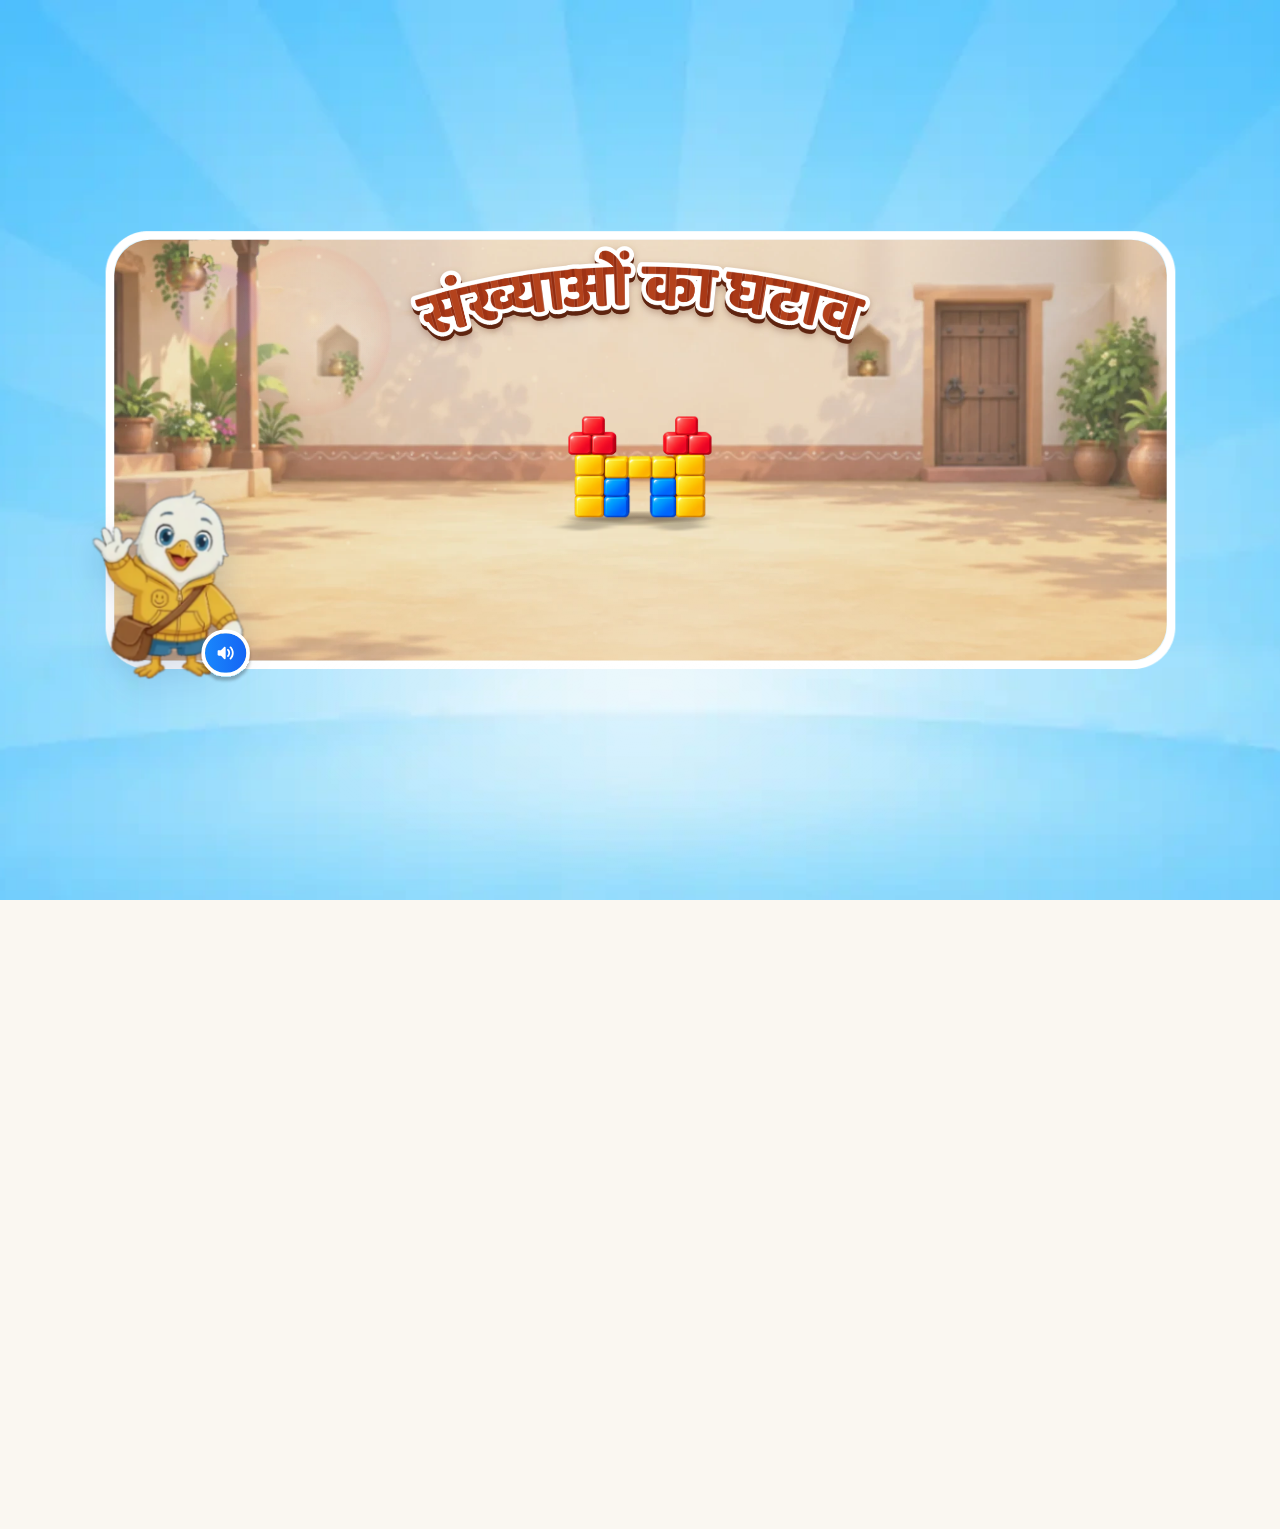
==== commit 5e97db7c: "made the element in center and reduce instruction in page2 and 4" ====
--- a/MTG2A01_L04_S01.html
+++ b/MTG2A01_L04_S01.html
@@ -12,7 +12,7 @@
      request, so without this the very first paint is unstyled. This inline rule
      lands the loader's own colour on the first frame. -->
 <style>html,body{background:#FFFFFF;margin:0;}</style>
-<link rel="stylesheet" href="style.css?v=20261117h">
+<link rel="stylesheet" href="style.css?v=20261118a">
 <!-- [loading] the landing's own files start downloading with the page, alongside style.css - not only once app.js has
      arrived and asked for them (the boot loader waits for exactly these: app.js Assets, CRIT). http(s) only: on
      file:// a preload of a fetch() fails, and local files need no head start. -->
@@ -284,7 +284,6 @@
    "vo_t2_tens_left": "assets/voiceover/vo_t2_tens_left.ogg",
    "vo_t2_total": "assets/voiceover/vo_t2_total.ogg",
    "vo_t3_a": "assets/voiceover/vo_t3_a.ogg",
-   "vo_t3_b": "assets/voiceover/vo_t3_b.ogg",
    "vo_t3_c": "assets/voiceover/vo_t3_c.ogg",
    "vo_t3s_a": "assets/voiceover/vo_t3s_a.ogg",
    "vo_t3s_ask": "assets/voiceover/vo_t3s_ask.ogg",
@@ -299,7 +298,6 @@
    "vo_t4_rm_ones": "assets/voiceover/vo_t4_rm_ones.ogg",
    "vo_t4_rm_tens": "assets/voiceover/vo_t4_rm_tens.ogg",
    "vo_t4_story_a": "assets/voiceover/vo_t4_story_a.ogg",
-   "vo_t4_story_b": "assets/voiceover/vo_t4_story_b.ogg",
    "vo_t4_story_c": "assets/voiceover/vo_t4_story_c.ogg",
    "vo_t4_sub": "assets/voiceover/vo_t4_sub.ogg",
    "vo_t4_tens": "assets/voiceover/vo_t4_tens.ogg",
@@ -390,7 +388,6 @@
    "vo_t2_tens_left": "बहुत बढ़िया! 2 दहाई में से 1 दहाई घटाने पर बचे, 1 दहाई।",
    "vo_t2_total": "25 में से 13 घटाने पर हमें मिलीं, 1 दहाई और 2 इकाई, यानी 12",
    "vo_t3_a": "यहाँ हमने पच्चीस में से तेरह घटाए हैं, तो बचे 12।",
-   "vo_t3_b": "अब इस डिब्बे में 12 आएगा।",
    "vo_t3_c": "यानी मीरा के पास कुल 12 ब्लॉक्स बचे।",
    "vo_t3s_a": "रोहन के पास कुल चौंतीस ब्लॉक्स हैं,",
    "vo_t3s_ask": "चलिए, पता करते हैं, रोहन के पास अब कितने ब्लॉक्स बचे हैं?",
@@ -405,7 +402,6 @@
    "vo_t4_rm_ones": "पहले आप इकाइयाँ घटाइए। 4 इकाई में से 1 इकाई हटाइए।",
    "vo_t4_rm_tens": "अब आप दहाइयाँ घटाइए। 3 दहाई में से 2 दहाई हटाइए।",
    "vo_t4_story_a": "यहाँ हमने चौंतीस में से इक्कीस घटाए हैं, तो बचे 13।",
-   "vo_t4_story_b": "अब इस डिब्बे में 13 आएगा।",
    "vo_t4_story_c": "यानी रोहन के पास कुल 13 ब्लॉक्स बचे।",
    "vo_t4_sub": "अब 34 में से 21 घटाते हैं। 21 में 2 दहाई और 1 इकाई होते हैं।",
    "vo_t4_tens": "3 दहाई के लिए 3 बंडल रखिए।",
@@ -504,7 +500,6 @@
     "tens_left": "vo_t2_tens_left",
     "total": "vo_t2_total",
     "story_a": "vo_t3_a",
-    "story_b": "vo_t3_b",
     "story_c": "vo_t3_c"
    },
    "data": {
@@ -553,6 +548,7 @@
       "a": 0.214,
       "b": 0.43,
       "n": 0.723,
+      "q": 0.816,
       "c": 0.49
      },
      "rm_ones_dg": [
@@ -704,7 +700,6 @@
     "tens_left": "vo_t4_tens_left",
     "total": "vo_t4_total",
     "story_a": "vo_t4_story_a",
-    "story_b": "vo_t4_story_b",
     "story_c": "vo_t4_story_c"
    },
    "data": {
@@ -750,6 +745,7 @@
       "a": 0.206,
       "b": 0.417,
       "n": 0.733,
+      "q": 0.831,
       "c": 0.489
      },
      "rm_ones_dg": [
@@ -1399,6 +1395,6 @@
 
 <!-- ============ ENGINE ============ -->
 <script src="swiftpal-bridge.js"></script>   <!-- [QA 01] host bridge: Android / iOS / web - must load before app.js -->
-<script src="app.js?v=20261117h"></script>
+<script src="app.js?v=20261118a"></script>
 </body>
 </html>
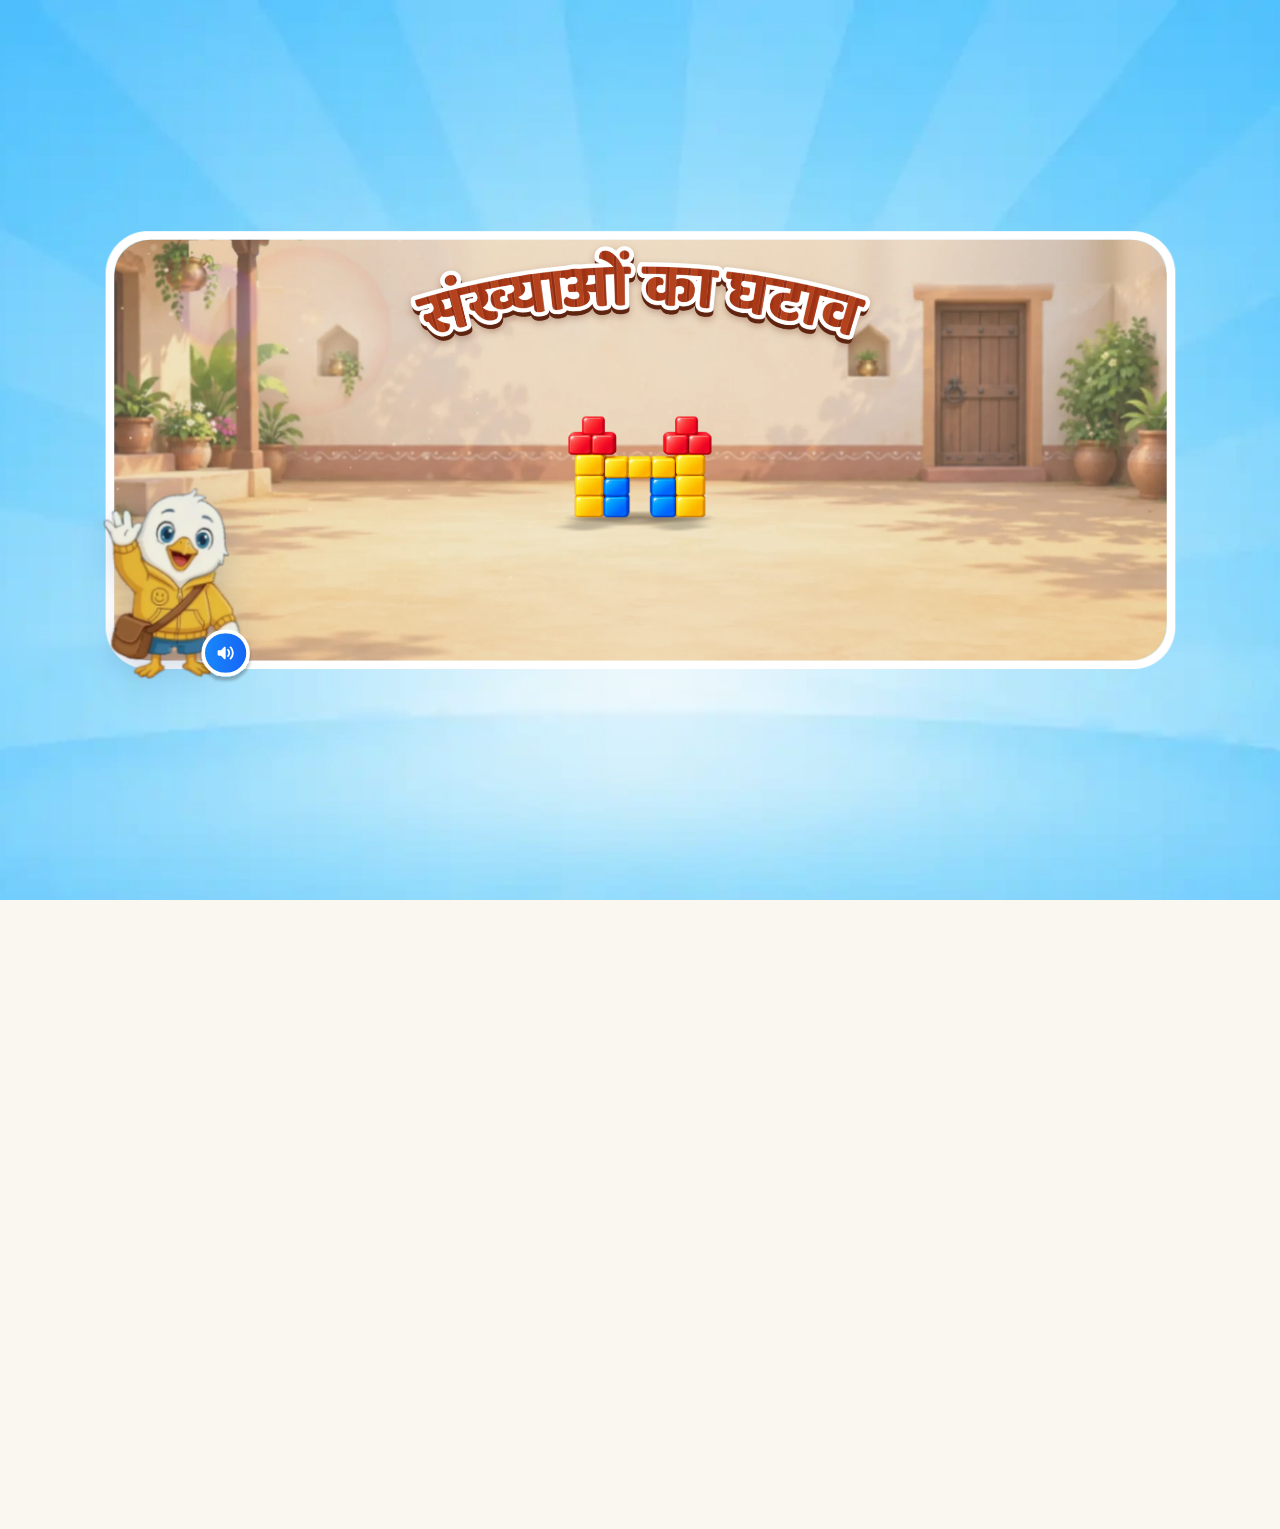
==== commit f8fb869d: "added new animation" ====
--- a/MTG2A01_L04_S01.html
+++ b/MTG2A01_L04_S01.html
@@ -12,7 +12,7 @@
      request, so without this the very first paint is unstyled. This inline rule
      lands the loader's own colour on the first frame. -->
 <style>html,body{background:#FFFFFF;margin:0;}</style>
-<link rel="stylesheet" href="style.css?v=20261118a">
+<link rel="stylesheet" href="style.css?v=20261118b">
 <!-- [loading] the landing's own files start downloading with the page, alongside style.css - not only once app.js has
      arrived and asked for them (the boot loader waits for exactly these: app.js Assets, CRIT). http(s) only: on
      file:// a preload of a fetch() fails, and local files need no head start. -->
@@ -529,8 +529,8 @@
       "op": 0.164,
       "b": 0.243,
       "q": 0.332,
-      "t": 0.6,
-      "o": 0.734
+      "t": 0.609,
+      "o": 0.804
      },
      "total_eq": {
       "a": 0.038,
@@ -730,8 +730,8 @@
       "op": 0.164,
       "b": 0.242,
       "q": 0.332,
-      "t": 0.6,
-      "o": 0.735
+      "t": 0.64,
+      "o": 0.772
      },
      "total_eq": {
       "a": 0.039,
@@ -863,8 +863,8 @@
      },
      "sub": {
       "b": 0.116,
-      "t": 0.541,
-      "o": 0.701
+      "t": 0.471,
+      "o": 0.685
      },
      "build": {
       "t": 0.618,
@@ -953,8 +953,8 @@
      },
      "sub": {
       "b": 0.063,
-      "t": 0.302,
-      "o": 0.541
+      "t": 0.314,
+      "o": 0.615
      },
      "correct_eq": {
       "a": 0.305,
@@ -1395,6 +1395,6 @@
 
 <!-- ============ ENGINE ============ -->
 <script src="swiftpal-bridge.js"></script>   <!-- [QA 01] host bridge: Android / iOS / web - must load before app.js -->
-<script src="app.js?v=20261118a"></script>
+<script src="app.js?v=20261118b"></script>
 </body>
 </html>
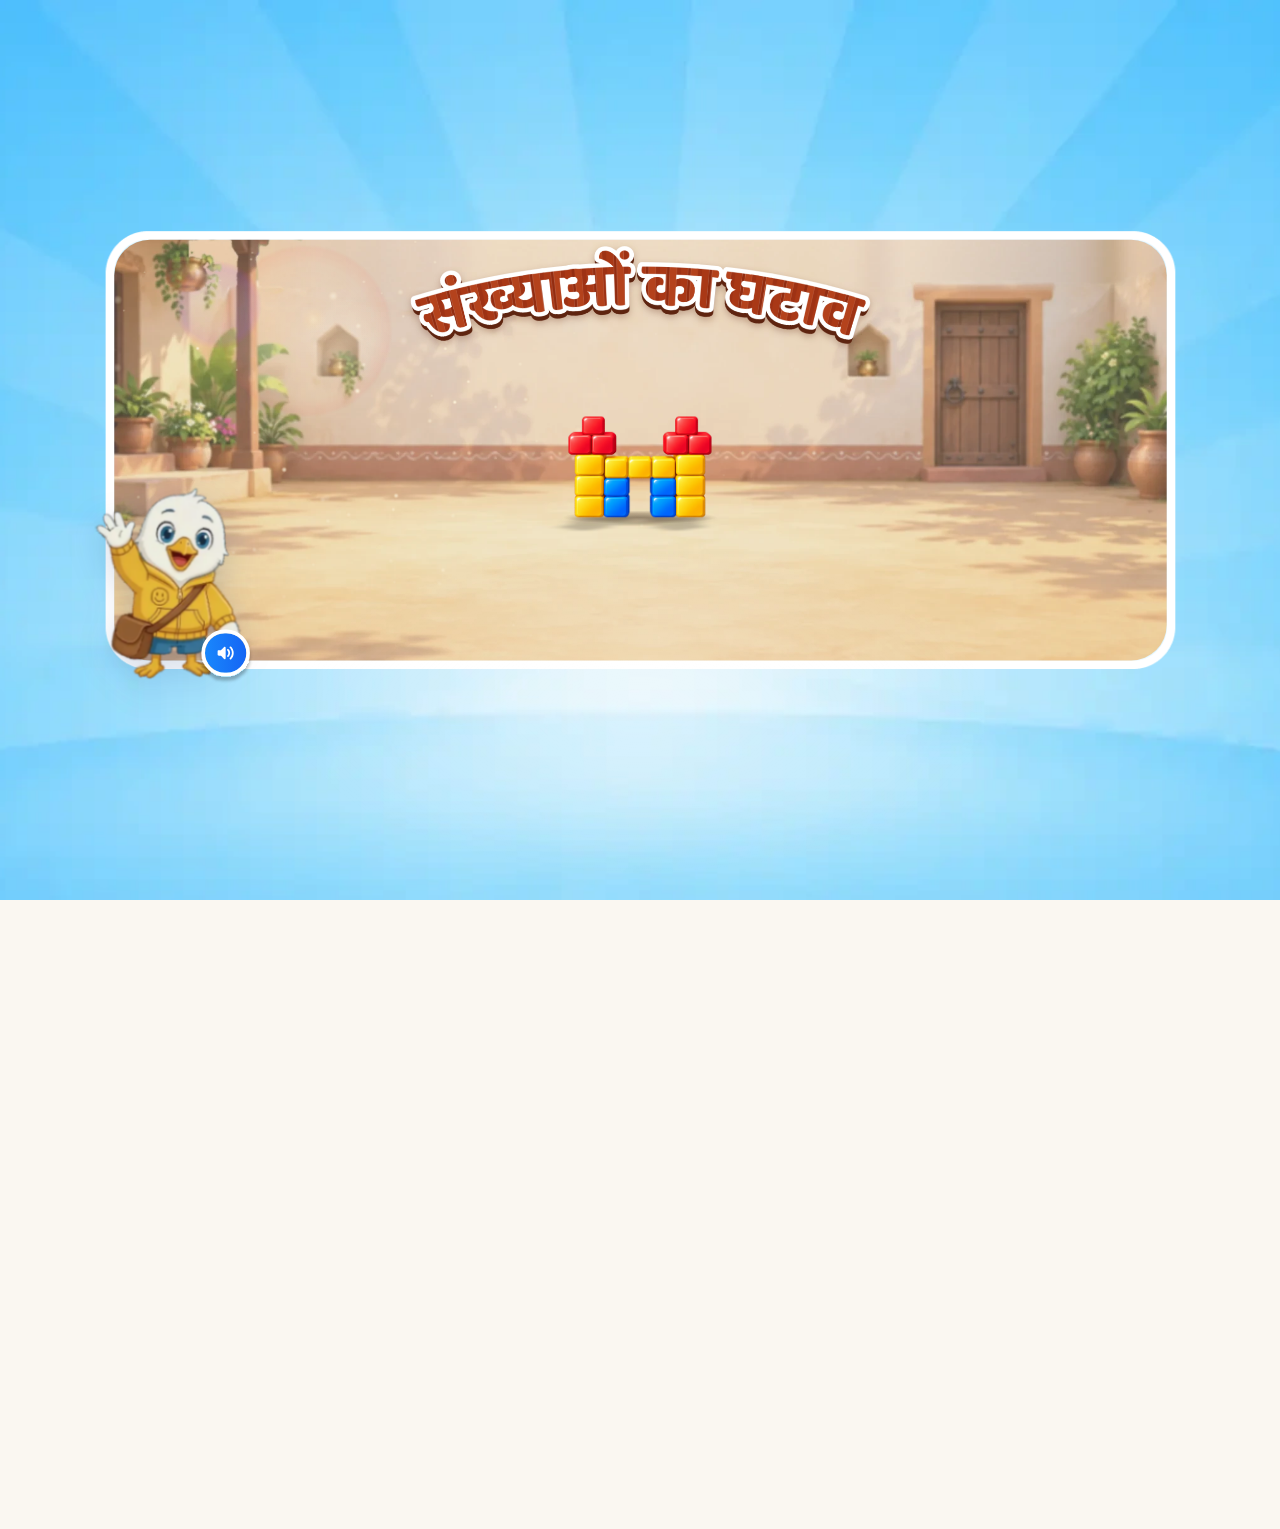
==== commit 2fced75e: "updated new VOs" ====
--- a/MTG2A01_L04_S01.html
+++ b/MTG2A01_L04_S01.html
@@ -12,7 +12,7 @@
      request, so without this the very first paint is unstyled. This inline rule
      lands the loader's own colour on the first frame. -->
 <style>html,body{background:#FFFFFF;margin:0;}</style>
-<link rel="stylesheet" href="style.css?v=20261118b">
+<link rel="stylesheet" href="style.css?v=20261118c">
 <!-- [loading] the landing's own files start downloading with the page, alongside style.css - not only once app.js has
      arrived and asked for them (the boot loader waits for exactly these: app.js Assets, CRIT). http(s) only: on
      file:// a preload of a fetch() fails, and local files need no head start. -->
@@ -442,37 +442,37 @@
     "cues": {
      "build": {
       "a": 0.443,
-      "op": 0.076,
-      "b": 0.238,
-      "eq": 0.593,
-      "q": 0.795
+      "op": 0.071,
+      "b": 0.235,
+      "eq": 0.59,
+      "q": 0.789
      },
      "learn": {
-      "a": 0.362,
+      "a": 0.363,
       "op": 0.454,
-      "b": 0.546,
-      "q": 0.73
+      "b": 0.544,
+      "q": 0.726
      },
      "names": {
       "a": [
        [
-        0.084,
+        0.089,
         "meera"
        ]
       ],
       "b": [
        [
-        0.471,
+        0.472,
         "meera"
        ],
        [
-        0.615,
+        0.618,
         "aman"
        ]
       ],
       "ask": [
        [
-        0.376,
+        0.377,
         "meera"
        ]
       ]
@@ -511,45 +511,45 @@
     "cues": {
      "digits": {
       "t": 0.334,
-      "o": 0.603
+      "o": 0.602
      },
      "ones_left": {
-      "o": 0.753
+      "o": 0.758
      },
      "tens_left": {
-      "t": 0.806
+      "t": 0.805
      },
      "total": {
-      "t": 0.552,
-      "o": 0.69,
-      "n": 0.817
+      "t": 0.551,
+      "o": 0.687,
+      "n": 0.812
      },
      "sub": {
-      "a": 0.075,
-      "op": 0.164,
+      "a": 0.076,
+      "op": 0.165,
       "b": 0.243,
       "q": 0.332,
-      "t": 0.609,
-      "o": 0.804
+      "t": 0.608,
+      "o": 0.798
      },
      "total_eq": {
-      "a": 0.038,
-      "op": 0.119,
-      "b": 0.181,
-      "eq": 0.815,
-      "q": 0.899,
-      "x": 0.325,
-      "show": 0.325
+      "a": 0.043,
+      "op": 0.123,
+      "b": 0.184,
+      "eq": 0.811,
+      "q": 0.892,
+      "x": 0.326,
+      "show": 0.326
      },
      "bundle": {
       "at": 0.581
      },
      "story": {
-      "a": 0.214,
+      "a": 0.215,
       "b": 0.43,
-      "n": 0.723,
-      "q": 0.816,
-      "c": 0.49
+      "n": 0.721,
+      "q": 0.807,
+      "c": 0.489
      },
      "rm_ones_dg": [
       [
@@ -558,7 +558,7 @@
        "o"
       ],
       [
-       0.647,
+       0.645,
        "b",
        "o"
       ]
@@ -570,26 +570,26 @@
        "t"
       ],
       [
-       0.675,
+       0.673,
        "b",
        "t"
       ]
      ],
      "ones_left_dg": [
       [
-       0.061,
+       0.054,
        "a",
        "o"
       ],
       [
-       0.331,
+       0.329,
        "b",
        "o"
       ]
      ],
      "tens_left_dg": [
       [
-       0.239,
+       0.24,
        "a",
        "t"
       ],
@@ -602,7 +602,7 @@
      "names": {
       "story_c": [
        [
-        0.167,
+        0.174,
         "meera"
        ]
       ]
@@ -642,37 +642,37 @@
     "cues": {
      "build": {
       "a": 0.443,
-      "op": 0.072,
-      "b": 0.225,
-      "eq": 0.595,
-      "q": 0.801
+      "op": 0.066,
+      "b": 0.222,
+      "eq": 0.593,
+      "q": 0.796
      },
      "learn": {
-      "a": 0.353,
+      "a": 0.355,
       "op": 0.442,
-      "b": 0.531,
-      "q": 0.735
+      "b": 0.529,
+      "q": 0.729
      },
      "names": {
       "a": [
        [
-        0.083,
+        0.078,
         "rohan"
        ]
       ],
       "b": [
        [
-        0.481,
+        0.482,
         "rohan"
        ],
        [
-        0.618,
+        0.62,
         "moni"
        ]
       ],
       "ask": [
        [
-        0.375,
+        0.376,
         "rohan"
        ]
       ]
@@ -711,41 +711,41 @@
     "child_build": true,
     "cues": {
      "digits": {
-      "t": 0.338,
-      "o": 0.597
+      "t": 0.335,
+      "o": 0.601
      },
      "ones_left": {
-      "o": 0.757
+      "o": 0.76
      },
      "tens_left": {
-      "t": 0.802
+      "t": 0.807
      },
      "total": {
-      "t": 0.551,
-      "o": 0.688,
-      "n": 0.814
+      "t": 0.553,
+      "o": 0.691,
+      "n": 0.818
      },
      "sub": {
-      "a": 0.075,
-      "op": 0.164,
-      "b": 0.242,
-      "q": 0.332,
-      "t": 0.64,
-      "o": 0.772
+      "a": 0.072,
+      "op": 0.162,
+      "b": 0.241,
+      "q": 0.331,
+      "t": 0.643,
+      "o": 0.776
      },
      "total_eq": {
-      "a": 0.039,
-      "op": 0.13,
-      "b": 0.21,
-      "eq": 0.814,
-      "q": 0.871,
+      "a": 0.034,
+      "op": 0.126,
+      "b": 0.207,
+      "eq": 0.818,
+      "q": 0.876,
       "show": 0.403
      },
      "story": {
-      "a": 0.206,
+      "a": 0.208,
       "b": 0.417,
-      "n": 0.733,
-      "q": 0.831,
+      "n": 0.731,
+      "q": 0.828,
       "c": 0.489
      },
      "rm_ones_dg": [
@@ -755,38 +755,38 @@
        "o"
       ],
       [
-       0.683,
+       0.685,
        "b",
        "o"
       ]
      ],
      "rm_tens_dg": [
       [
-       0.411,
+       0.413,
        "a",
        "t"
       ],
       [
-       0.672,
+       0.659,
        "b",
        "t"
       ]
      ],
      "ones_left_dg": [
       [
-       0.057,
+       0.053,
        "a",
        "o"
       ],
       [
-       0.33,
+       0.329,
        "b",
        "o"
       ]
      ],
      "tens_left_dg": [
       [
-       0.241,
+       0.238,
        "a",
        "t"
       ],
@@ -799,7 +799,7 @@
      "names": {
       "story_c": [
        [
-        0.174,
+        0.176,
         "rohan"
        ]
       ]
@@ -846,52 +846,52 @@
     "reveal_hand": true,
     "cues": {
      "h2": {
-      "a": 0.053,
-      "b": 0.256,
-      "t": 0.513,
-      "o": 0.675
+      "a": 0.047,
+      "b": 0.253,
+      "t": 0.514,
+      "o": 0.679
      },
      "recount": {
-      "t": 0.253,
-      "o": 0.424
+      "t": 0.242,
+      "o": 0.423
      },
      "rm_ones": {
-      "o": 0.334
+      "o": 0.313
      },
      "rm_tens": {
-      "t": 0.346
+      "t": 0.345
      },
      "sub": {
-      "b": 0.116,
-      "t": 0.471,
-      "o": 0.685
+      "b": 0.122,
+      "t": 0.47,
+      "o": 0.681
      },
      "build": {
       "t": 0.618,
-      "o": 0.748
+      "o": 0.747
      },
      "correct_eq": {
-      "a": 0.324,
-      "op": 0.462,
+      "a": 0.323,
+      "op": 0.46,
       "b": 0.54,
-      "eq": 0.666,
-      "q": 0.831
+      "eq": 0.665,
+      "q": 0.829
      },
      "correct_plain_eq": {
-      "a": 0.1,
-      "op": 0.275,
-      "b": 0.393,
-      "eq": 0.555,
-      "q": 0.776
+      "a": 0.081,
+      "op": 0.263,
+      "b": 0.389,
+      "eq": 0.559,
+      "q": 0.788
      },
      "rm_tens_dg": [
       [
-       0.346,
+       0.345,
        "a",
        "t"
       ],
       [
-       0.638,
+       0.641,
        "b",
        "t"
       ]
@@ -936,55 +936,55 @@
     ],
     "cues": {
      "h2": {
-      "a": 0.046,
-      "b": 0.252,
+      "a": 0.048,
+      "b": 0.254,
       "t": 0.514,
-      "o": 0.679
+      "o": 0.678
      },
      "recount": {
-      "t": 0.253,
-      "o": 0.424
+      "t": 0.242,
+      "o": 0.423
      },
      "rm_ones": {
-      "o": 0.365
+      "o": 0.364
      },
      "rm_tens": {
-      "t": 0.346
+      "t": 0.35
      },
      "sub": {
-      "b": 0.063,
-      "t": 0.314,
-      "o": 0.615
+      "b": 0.058,
+      "t": 0.292,
+      "o": 0.619
      },
      "correct_eq": {
-      "a": 0.305,
-      "op": 0.446,
-      "b": 0.543,
-      "eq": 0.661,
-      "q": 0.791
+      "a": 0.304,
+      "op": 0.449,
+      "b": 0.547,
+      "eq": 0.667,
+      "q": 0.8
      },
      "correct_plain_eq": {
-      "a": 0.089,
-      "op": 0.299,
-      "b": 0.399,
-      "eq": 0.552,
-      "q": 0.726
+      "a": 0.057,
+      "op": 0.284,
+      "b": 0.393,
+      "eq": 0.559,
+      "q": 0.747
      },
      "rm_ones_dg": [
       [
-       0.365,
+       0.364,
        "a",
        "o"
       ]
      ],
      "rm_tens_dg": [
       [
-       0.346,
+       0.35,
        "a",
        "t"
       ],
       [
-       0.639,
+       0.63,
        "b",
        "t"
       ]
@@ -1022,28 +1022,28 @@
     "ones_first": true,
     "cues": {
      "h2": {
-      "a": 0.047,
-      "b": 0.253,
+      "a": 0.049,
+      "b": 0.254,
       "t": 0.514,
       "o": 0.678
      },
      "recount": {
-      "t": 0.253,
-      "o": 0.424
+      "t": 0.242,
+      "o": 0.423
      },
      "correct_eq": {
-      "a": 0.263,
-      "op": 0.42,
-      "b": 0.512,
-      "eq": 0.672,
-      "q": 0.808
+      "a": 0.268,
+      "op": 0.421,
+      "b": 0.51,
+      "eq": 0.667,
+      "q": 0.798
      },
      "correct_plain_eq": {
-      "a": 0.066,
-      "op": 0.267,
-      "b": 0.381,
-      "eq": 0.585,
-      "q": 0.757
+      "a": 0.061,
+      "op": 0.264,
+      "b": 0.377,
+      "eq": 0.582,
+      "q": 0.755
      }
     }
    }
@@ -1084,22 +1084,22 @@
       "o": 0.679
      },
      "recount": {
-      "t": 0.253,
-      "o": 0.424
+      "t": 0.242,
+      "o": 0.423
      },
      "correct_eq": {
-      "a": 0.351,
-      "op": 0.457,
-      "b": 0.548,
-      "eq": 0.684,
-      "q": 0.812
+      "a": 0.318,
+      "op": 0.435,
+      "b": 0.535,
+      "eq": 0.686,
+      "q": 0.782
      },
      "correct_plain_eq": {
-      "a": 0.091,
-      "op": 0.242,
-      "b": 0.369,
-      "eq": 0.56,
-      "q": 0.736
+      "a": 0.071,
+      "op": 0.229,
+      "b": 0.362,
+      "eq": 0.562,
+      "q": 0.747
      }
     }
    }
@@ -1139,28 +1139,28 @@
     "ones_first": true,
     "cues": {
      "h2": {
-      "a": 0.046,
-      "b": 0.253,
-      "t": 0.514,
-      "o": 0.679
+      "a": 0.044,
+      "b": 0.251,
+      "t": 0.515,
+      "o": 0.681
      },
      "recount": {
-      "t": 0.253,
-      "o": 0.424
+      "t": 0.242,
+      "o": 0.423
      },
      "correct_eq": {
       "a": 0.52,
-      "op": 0.632,
-      "b": 0.702,
+      "op": 0.633,
+      "b": 0.703,
       "eq": 0.794,
-      "q": 0.878
+      "q": 0.879
      },
      "correct_plain_eq": {
-      "a": 0.417,
-      "op": 0.553,
-      "b": 0.638,
-      "eq": 0.749,
-      "q": 0.86
+      "a": 0.416,
+      "op": 0.554,
+      "b": 0.64,
+      "eq": 0.752,
+      "q": 0.865
      }
     }
    }
@@ -1191,27 +1191,27 @@
     "cues": {
      "h2": {
       "a": 0.05,
-      "b": 0.255,
+      "b": 0.254,
       "t": 0.513,
       "o": 0.677
      },
      "order": {
-      "o": 0.341,
-      "t": 0.671
+      "o": 0.344,
+      "t": 0.665
      },
      "correct_eq": {
       "a": 0.49,
-      "op": 0.614,
-      "b": 0.675,
-      "eq": 0.765,
-      "q": 0.869
+      "op": 0.612,
+      "b": 0.672,
+      "eq": 0.76,
+      "q": 0.862
      },
      "correct_plain_eq": {
-      "a": 0.386,
-      "op": 0.534,
-      "b": 0.608,
-      "eq": 0.718,
-      "q": 0.842
+      "a": 0.389,
+      "op": 0.526,
+      "b": 0.596,
+      "eq": 0.697,
+      "q": 0.814
      }
     }
    }
@@ -1241,28 +1241,28 @@
     ],
     "cues": {
      "h2": {
-      "a": 0.049,
-      "b": 0.254,
-      "t": 0.513,
-      "o": 0.677
+      "a": 0.045,
+      "b": 0.252,
+      "t": 0.514,
+      "o": 0.68
      },
      "order": {
-      "o": 0.341,
-      "t": 0.671
+      "o": 0.344,
+      "t": 0.665
      },
      "correct_eq": {
       "a": 0.521,
-      "op": 0.604,
-      "b": 0.688,
-      "eq": 0.793,
-      "q": 0.883
+      "op": 0.606,
+      "b": 0.689,
+      "eq": 0.796,
+      "q": 0.887
      },
      "correct_plain_eq": {
-      "a": 0.421,
-      "op": 0.522,
-      "b": 0.624,
-      "eq": 0.749,
-      "q": 0.859
+      "a": 0.418,
+      "op": 0.519,
+      "b": 0.617,
+      "eq": 0.74,
+      "q": 0.849
      }
     }
    }
@@ -1385,9 +1385,9 @@
    }
   },
   "track": {
-   "bits": "0000000000001100000111100000011110000001111111111100000001110000000000000000111111110000000111111000111100001110000111111100000000000000000",
+   "bits": "0000000000001111000011100000011000000110011111110001111000000000000000000000011111111111000000111111111110000011110000111111000000000000000000",
    "step_ms": 25,
-   "ms": 3499
+   "ms": 3568
   }
  }
 }
@@ -1395,6 +1395,6 @@
 
 <!-- ============ ENGINE ============ -->
 <script src="swiftpal-bridge.js"></script>   <!-- [QA 01] host bridge: Android / iOS / web - must load before app.js -->
-<script src="app.js?v=20261118b"></script>
+<script src="app.js?v=20261118c"></script>
 </body>
 </html>
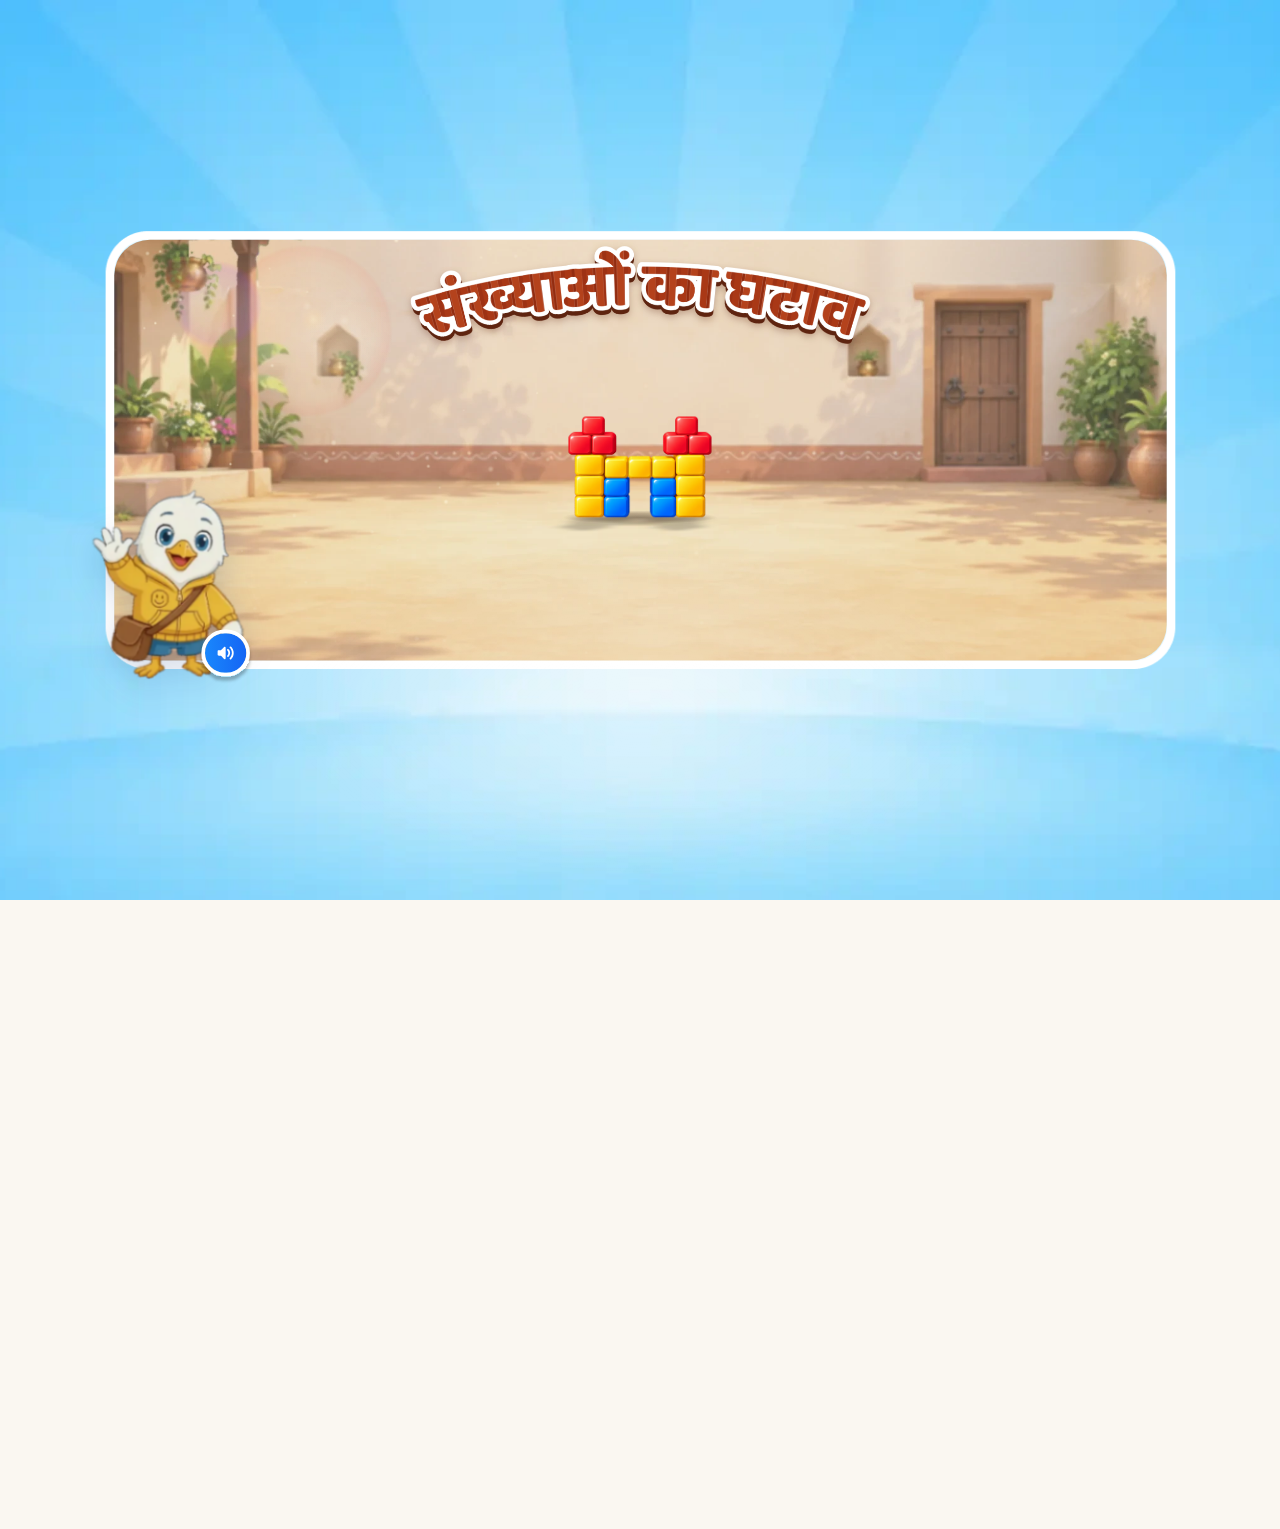
==== commit 055af584: "fixed highlight issue" ====
--- a/MTG2A01_L04_S01.html
+++ b/MTG2A01_L04_S01.html
@@ -12,7 +12,7 @@
      request, so without this the very first paint is unstyled. This inline rule
      lands the loader's own colour on the first frame. -->
 <style>html,body{background:#FFFFFF;margin:0;}</style>
-<link rel="stylesheet" href="style.css?v=20261118c">
+<link rel="stylesheet" href="style.css?v=20261118d">
 <!-- [loading] the landing's own files start downloading with the page, alongside style.css - not only once app.js has
      arrived and asked for them (the boot loader waits for exactly these: app.js Assets, CRIT). http(s) only: on
      file:// a preload of a fetch() fails, and local files need no head start. -->
@@ -1395,6 +1395,6 @@
 
 <!-- ============ ENGINE ============ -->
 <script src="swiftpal-bridge.js"></script>   <!-- [QA 01] host bridge: Android / iOS / web - must load before app.js -->
-<script src="app.js?v=20261118c"></script>
+<script src="app.js?v=20261118d"></script>
 </body>
 </html>
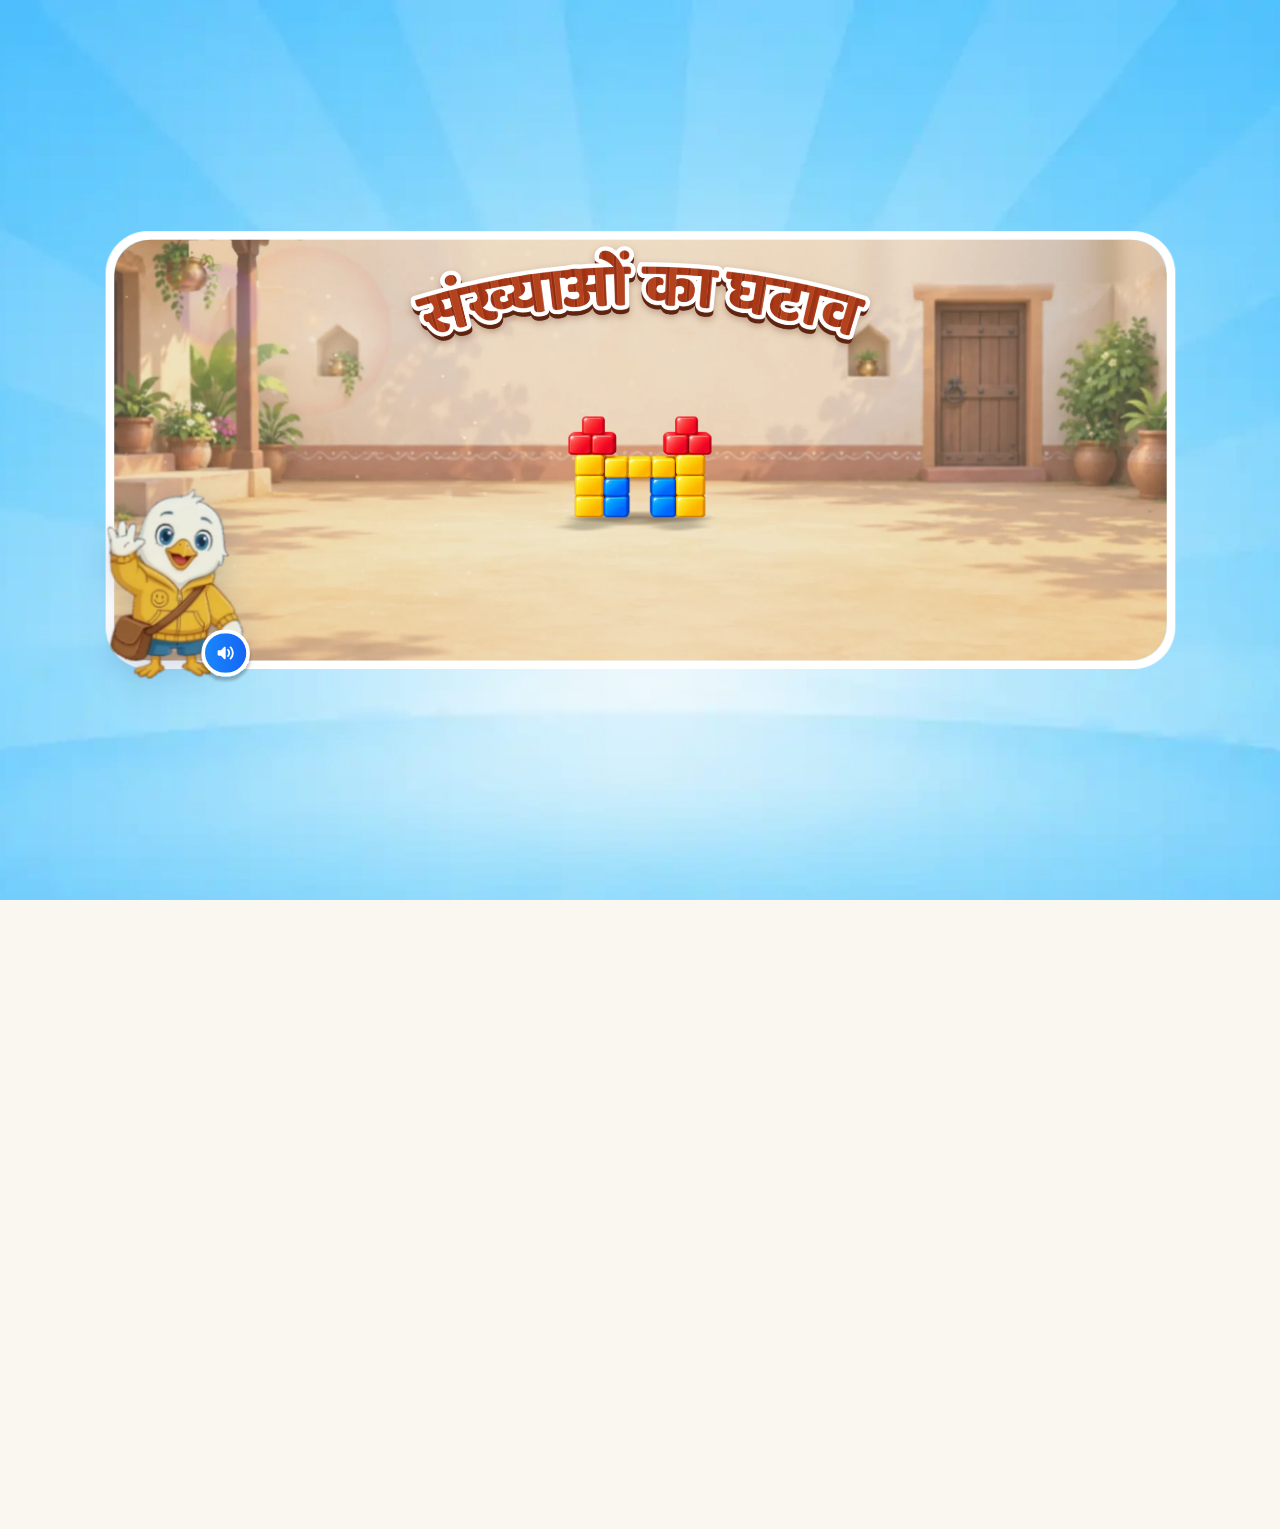
==== commit 6154c1ea: "fixed few audios" ====
--- a/MTG2A01_L04_S01.html
+++ b/MTG2A01_L04_S01.html
@@ -12,7 +12,7 @@
      request, so without this the very first paint is unstyled. This inline rule
      lands the loader's own colour on the first frame. -->
 <style>html,body{background:#FFFFFF;margin:0;}</style>
-<link rel="stylesheet" href="style.css?v=20261118d">
+<link rel="stylesheet" href="style.css?v=20261118e">
 <!-- [loading] the landing's own files start downloading with the page, alongside style.css - not only once app.js has
      arrived and asked for them (the boot loader waits for exactly these: app.js Assets, CRIT). http(s) only: on
      file:// a preload of a fetch() fails, and local files need no head start. -->
@@ -314,7 +314,7 @@
    "vo_g2_h2": "47 में से 20 घटाने पर, 2 दहाई और 7 इकाई बचती हैं।",
    "vo_g2_prompt": "47 में से 20 घटाइए।",
    "vo_g2_reveal": "47 में से 20 घटाने पर 27 बचता है। तो सही संख्या यह है।",
-   "vo_g2_rm_ones": "पहले इकाई घटाइए।",
+   "vo_g2_rm_ones": "सात इकाइयों में से शून्य इकाई घटाते हैं।",
    "vo_g2_rm_tens": "अब दहाई घटाइए। 4 दहाई में से 2 दहाई हटाइए।",
    "vo_g2_sub": "और अब 20 घटाते हैं। 20 में 2 दहाई और 0 इकाई होती हैं।",
    "vo_g3_correct": "शाबाश! 58 घटा 30 बराबर 28।",
@@ -323,7 +323,7 @@
    "vo_g3_prompt": "58 में से 30 घटाइए।",
    "vo_g3_reveal": "58 में से 30 घटाने पर 28 बचता है। तो सही संख्या यह है।",
    "vo_g3_rm_ones": "पहले इकाई घटाइए, फिर दहाई घटाइए।",
-   "vo_g3_rm_ones0": "पहले इकाइयाँ घटाइए। 8 इकाई में से शून्य इकाई घटाते हैं।",
+   "vo_g3_rm_ones0": "पहले इकाइयाँ घटाइए। आठ इकाइयों में से शून्य इकाई घटाते हैं।",
    "vo_g3_rm_tens": "अब दहाई घटाइए। 5 दहाई में से 3 दहाई हटाइए।",
    "vo_g3_sub": "30 में 3 दहाई और 0 इकाई होती हैं।",
    "vo_h_order": "संख्याओं में से पहले इकाई में से घटाइए, फिर दहाई में से घटाइए।",
@@ -510,8 +510,8 @@
     "fill_at": 0.5,
     "cues": {
      "digits": {
-      "t": 0.334,
-      "o": 0.602
+      "t": 0.312,
+      "o": 0.711
      },
      "ones_left": {
       "o": 0.758
@@ -525,12 +525,12 @@
       "n": 0.812
      },
      "sub": {
-      "a": 0.076,
-      "op": 0.165,
-      "b": 0.243,
-      "q": 0.332,
+      "a": 0.072,
+      "op": 0.162,
+      "b": 0.241,
+      "q": 0.331,
       "t": 0.608,
-      "o": 0.798
+      "o": 0.794
      },
      "total_eq": {
       "a": 0.043,
@@ -542,7 +542,7 @@
       "show": 0.326
      },
      "bundle": {
-      "at": 0.581
+      "at": 0.674
      },
      "story": {
       "a": 0.215,
@@ -553,12 +553,12 @@
      },
      "rm_ones_dg": [
       [
-       0.413,
+       0.453,
        "a",
        "o"
       ],
       [
-       0.645,
+       0.702,
        "b",
        "o"
       ]
@@ -856,7 +856,7 @@
       "o": 0.423
      },
      "rm_ones": {
-      "o": 0.313
+      "o": 0.067
      },
      "rm_tens": {
       "t": 0.345
@@ -884,6 +884,18 @@
       "eq": 0.559,
       "q": 0.788
      },
+     "rm_ones_dg": [
+      [
+       0.067,
+       "a",
+       "o"
+      ],
+      [
+       0.542,
+       "b",
+       "o"
+      ]
+     ],
      "rm_tens_dg": [
       [
        0.345,
@@ -946,7 +958,7 @@
       "o": 0.423
      },
      "rm_ones": {
-      "o": 0.364
+      "o": 0.427
      },
      "rm_tens": {
       "t": 0.35
@@ -972,8 +984,13 @@
      },
      "rm_ones_dg": [
       [
-       0.364,
+       0.427,
        "a",
+       "o"
+      ],
+      [
+       0.679,
+       "b",
        "o"
       ]
      ],
@@ -1195,6 +1212,10 @@
       "t": 0.513,
       "o": 0.677
      },
+     "prompt": {
+      "a": 0.067,
+      "b": 0.337
+     },
      "order": {
       "o": 0.344,
       "t": 0.665
@@ -1245,6 +1266,10 @@
       "b": 0.252,
       "t": 0.514,
       "o": 0.68
+     },
+     "prompt": {
+      "a": 0.065,
+      "b": 0.337
      },
      "order": {
       "o": 0.344,
@@ -1395,6 +1420,6 @@
 
 <!-- ============ ENGINE ============ -->
 <script src="swiftpal-bridge.js"></script>   <!-- [QA 01] host bridge: Android / iOS / web - must load before app.js -->
-<script src="app.js?v=20261118d"></script>
+<script src="app.js?v=20261118e"></script>
 </body>
 </html>
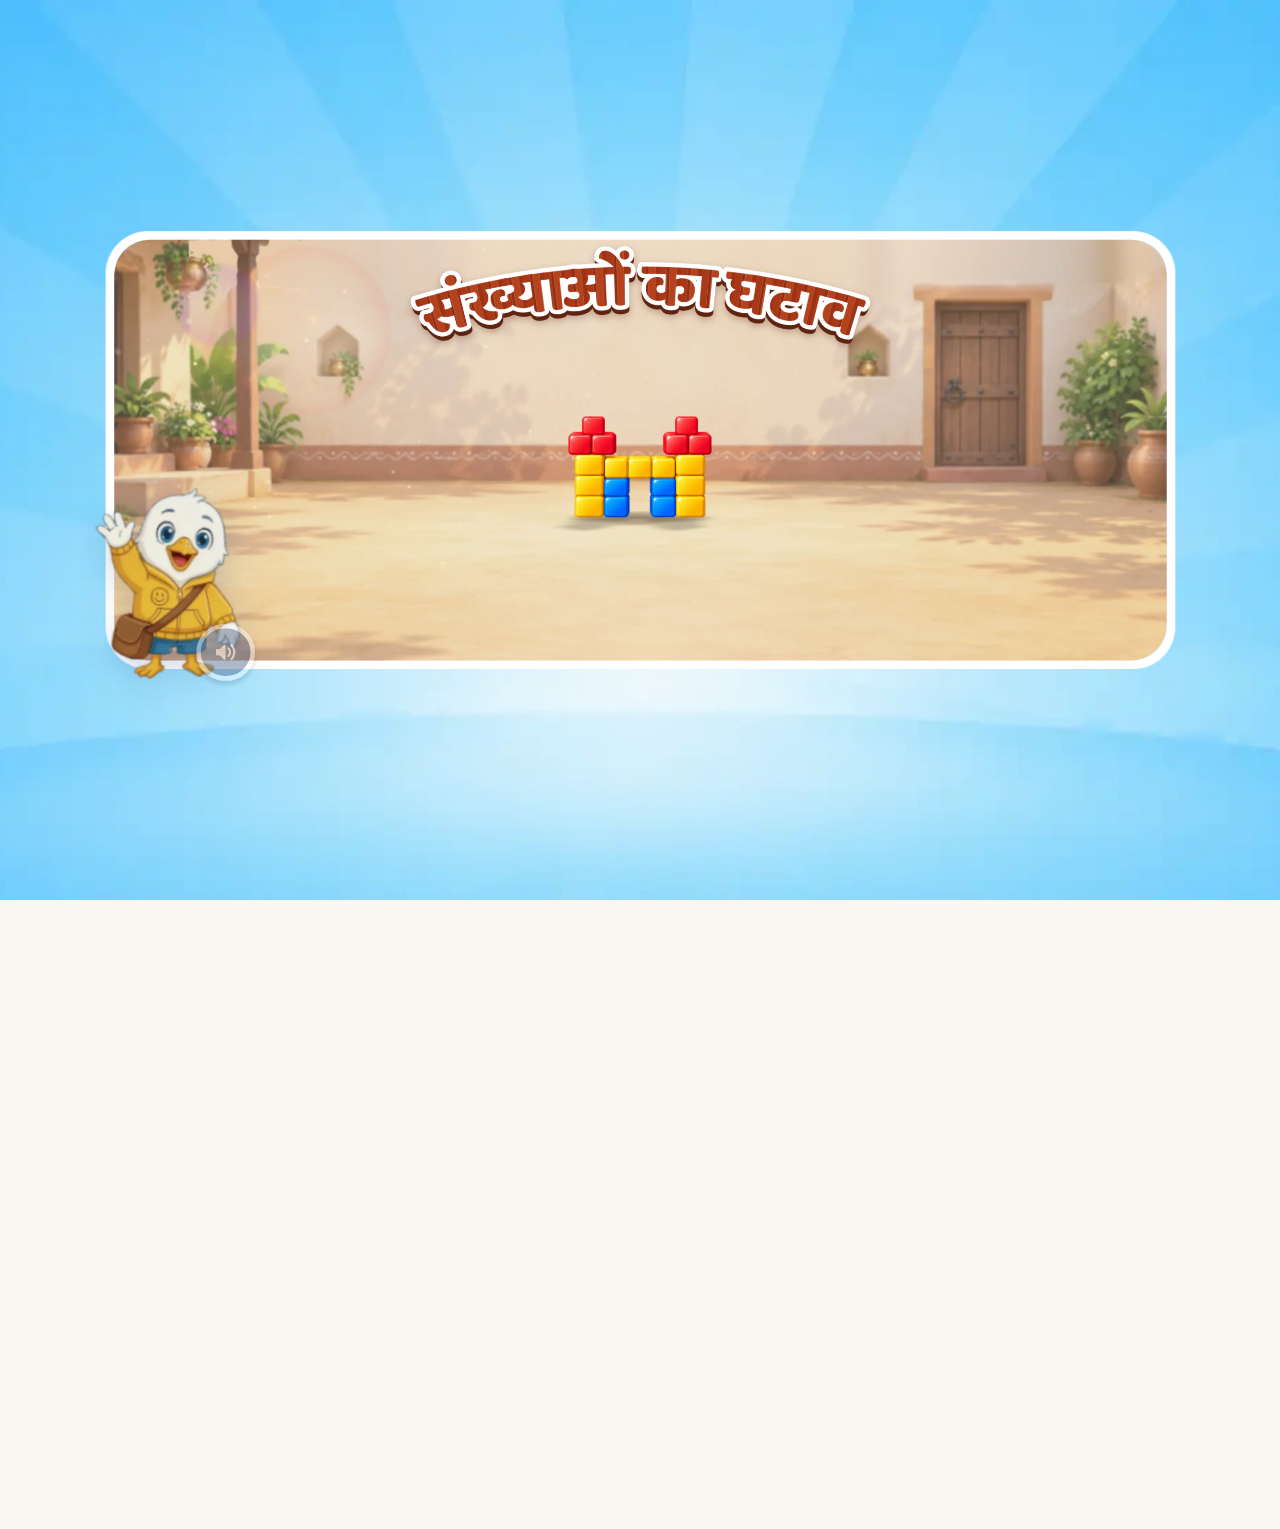
==== commit f1bebf93: "align with checklist" ====
--- a/MTG2A01_L04_S01.html
+++ b/MTG2A01_L04_S01.html
@@ -12,7 +12,7 @@
      request, so without this the very first paint is unstyled. This inline rule
      lands the loader's own colour on the first frame. -->
 <style>html,body{background:#FFFFFF;margin:0;}</style>
-<link rel="stylesheet" href="style.css?v=20261118e">
+<link rel="stylesheet" href="style.css?v=20261118h">
 <!-- [loading] the landing's own files start downloading with the page, alongside style.css - not only once app.js has
      arrived and asked for them (the boot loader waits for exactly these: app.js Assets, CRIT). http(s) only: on
      file:// a preload of a fetch() fails, and local files need no head start. -->
@@ -1420,6 +1420,6 @@
 
 <!-- ============ ENGINE ============ -->
 <script src="swiftpal-bridge.js"></script>   <!-- [QA 01] host bridge: Android / iOS / web - must load before app.js -->
-<script src="app.js?v=20261118e"></script>
+<script src="app.js?v=20261118h"></script>
 </body>
 </html>
--- a/style.css
+++ b/style.css
@@ -2434,3 +2434,25 @@
 @media (prefers-reduced-motion:reduce){ .mq-opts.in .mq-opt.idle-pulse{animation:none;} }
 /* user 2026-11-17: T1 / T3 - the blocks being given away fade where they stand (not grey, not gone: the answer is not shown) */
 .pv-blk.pv-fade{opacity:.3;transition:opacity .45s;}
+
+/* ===== checklist 2026-11-18 - the title screen's speaker =====
+   "Standard Swiftee ... with the standard speaker button on the bottom with the button's size 70 px": 70 x 70 (was 58), its centre
+   where it was (left 96 + 29, bottom -16 + 29). "The speaker button remains disabled when the VO is spoken ... shown in a slightly
+   greyish tone": while the greeting (or its replay) plays the speaker is greyed and takes no tap; with the line over it is blue and
+   live again (autoplay blocked: nothing is playing, so it stays live - the tap that starts the greeting). This replaces the
+   2026-10-05 "never disabled" rule. */
+.sg-vo{width:70px;height:70px;left:90px;bottom:-22px;}
+/* (user 2026-11-18: File4's logic - see the block below) */
+
+/* ===== user 2026-11-18 - the speakers are not tappable while a voice plays (File4 MTG204_L01_S01, its rounds 19 / 20) =====
+   body.spk-busy (app.js setPlaying: on while any clip plays, off 0.7s after) and a page's own "not now" (.chip-wait: the page is
+   still talking between its lines, or it is solved) both grey every speaker - the cover's, the header chip, the teaching card's -
+   and take its taps away. Waiting for the child, the speaker is blue and replays the line. */
+body.spk-busy .audio-chip, body.spk-busy .tut-audio, body.spk-busy .sg-vo,
+.audio-chip.chip-wait, .tut-audio.chip-wait{pointer-events:none !important;cursor:default;opacity:.45;filter:grayscale(.75);}
+.audio-chip, .tut-audio, .sg-vo{transition:opacity .25s ease, filter .25s ease;}
+
+/* user 2026-11-18 (File4 MTG204_L01_S01, its round 26): the play button appears for the first time when the greeting is over; after
+   that a replay of the greeting no longer hides it - it stays on screen as the grey disabled disc (btn-play-round-waiting.svg, no tap,
+   no pulse) until the line ends */
+.sg-btn.sg-shown.sg-waiting{visibility:visible !important;pointer-events:none !important;animation:none;}
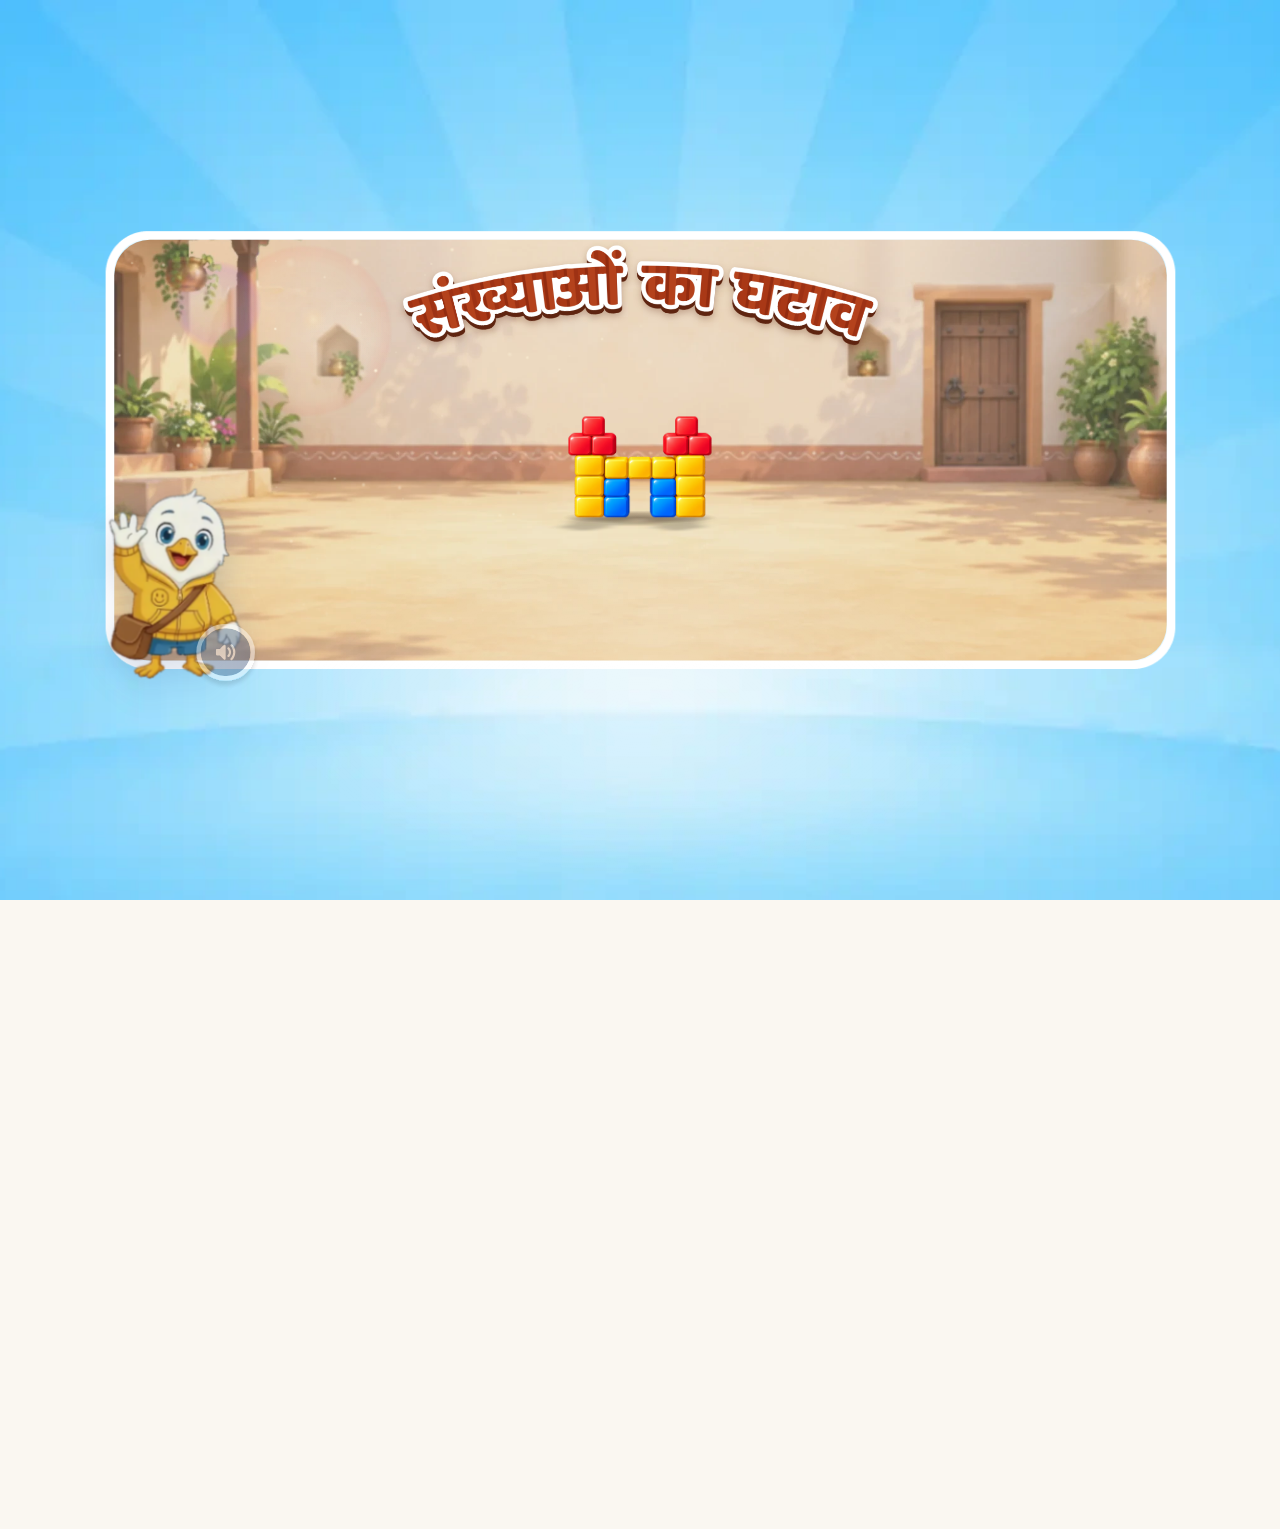
==== commit e342a8d7: "added space between text in the cover page" ====
--- a/MTG2A01_L04_S01.html
+++ b/MTG2A01_L04_S01.html
@@ -12,7 +12,7 @@
      request, so without this the very first paint is unstyled. This inline rule
      lands the loader's own colour on the first frame. -->
 <style>html,body{background:#FFFFFF;margin:0;}</style>
-<link rel="stylesheet" href="style.css?v=20261118h">
+<link rel="stylesheet" href="style.css?v=20261119a">
 <!-- [loading] the landing's own files start downloading with the page, alongside style.css - not only once app.js has
      arrived and asked for them (the boot loader waits for exactly these: app.js Assets, CRIT). http(s) only: on
      file:// a preload of a fetch() fails, and local files need no head start. -->
@@ -1420,6 +1420,6 @@
 
 <!-- ============ ENGINE ============ -->
 <script src="swiftpal-bridge.js"></script>   <!-- [QA 01] host bridge: Android / iOS / web - must load before app.js -->
-<script src="app.js?v=20261118h"></script>
+<script src="app.js?v=20261119a"></script>
 </body>
 </html>
